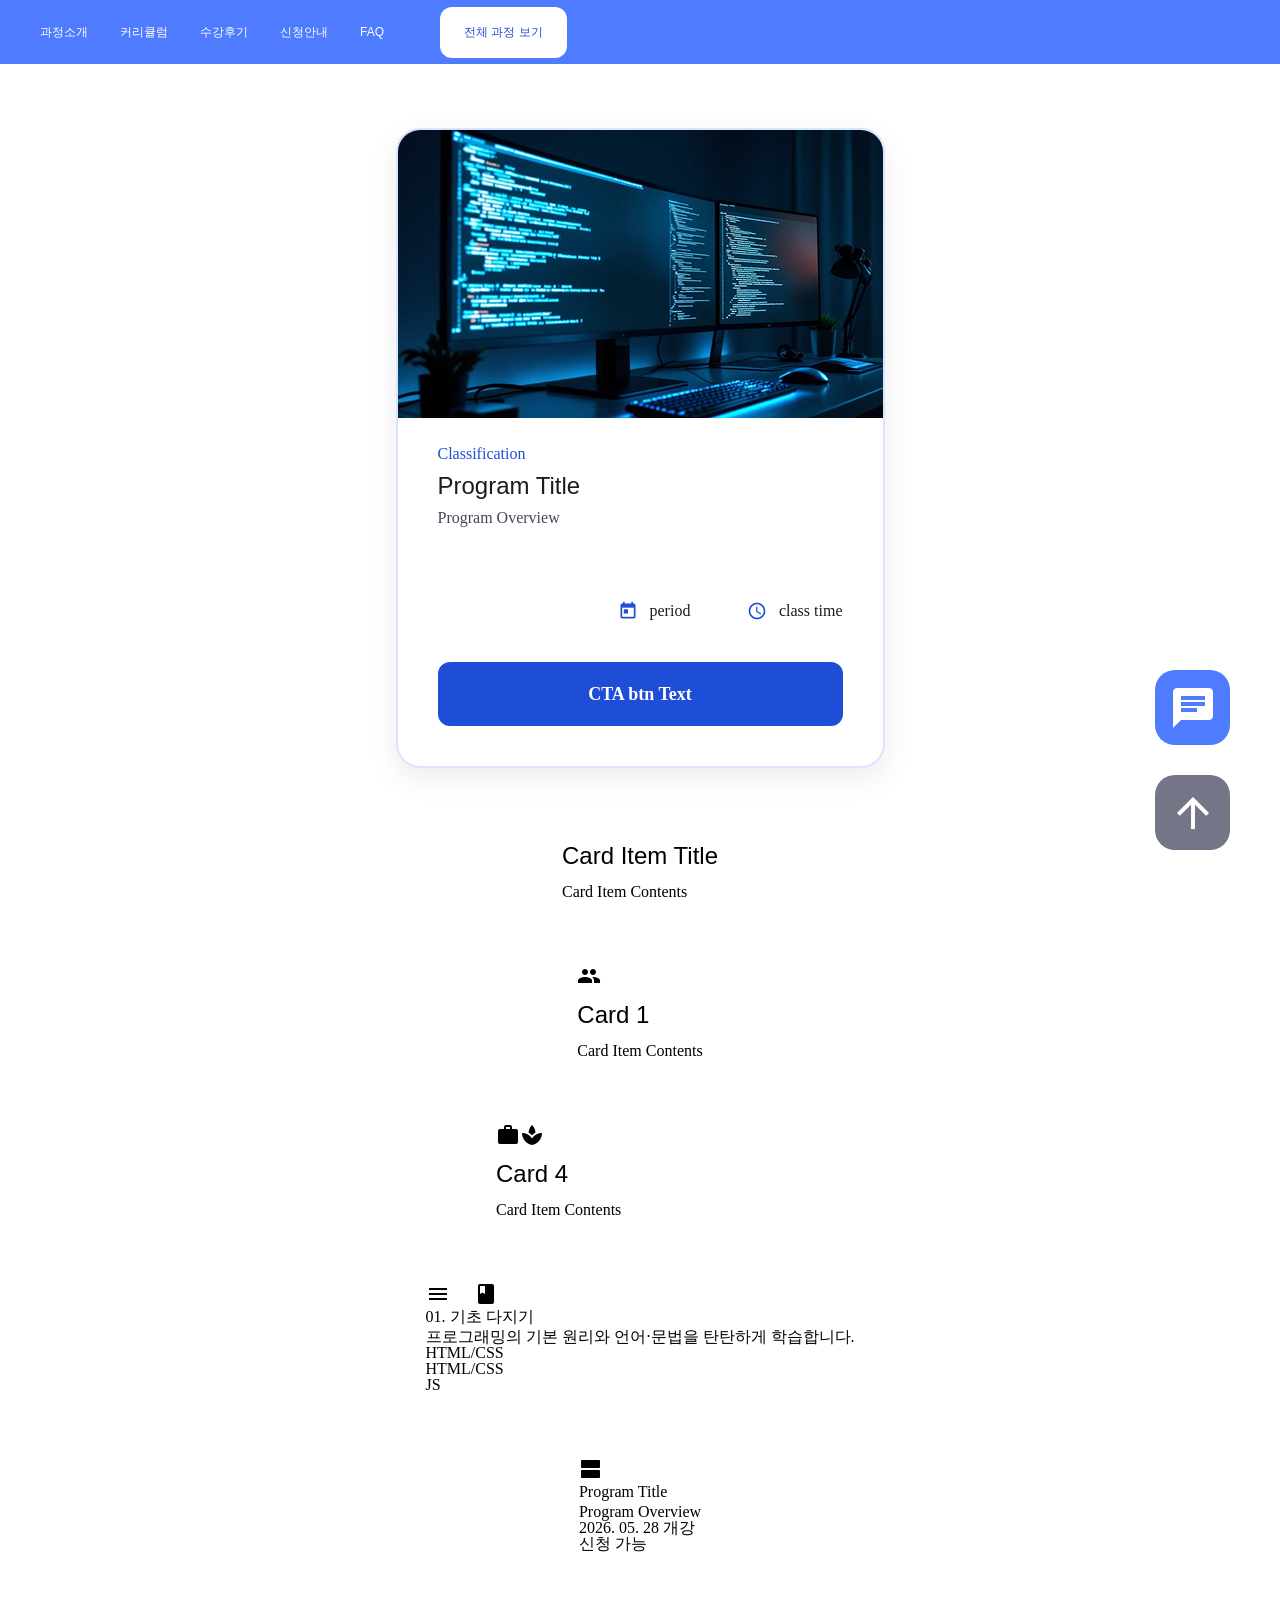
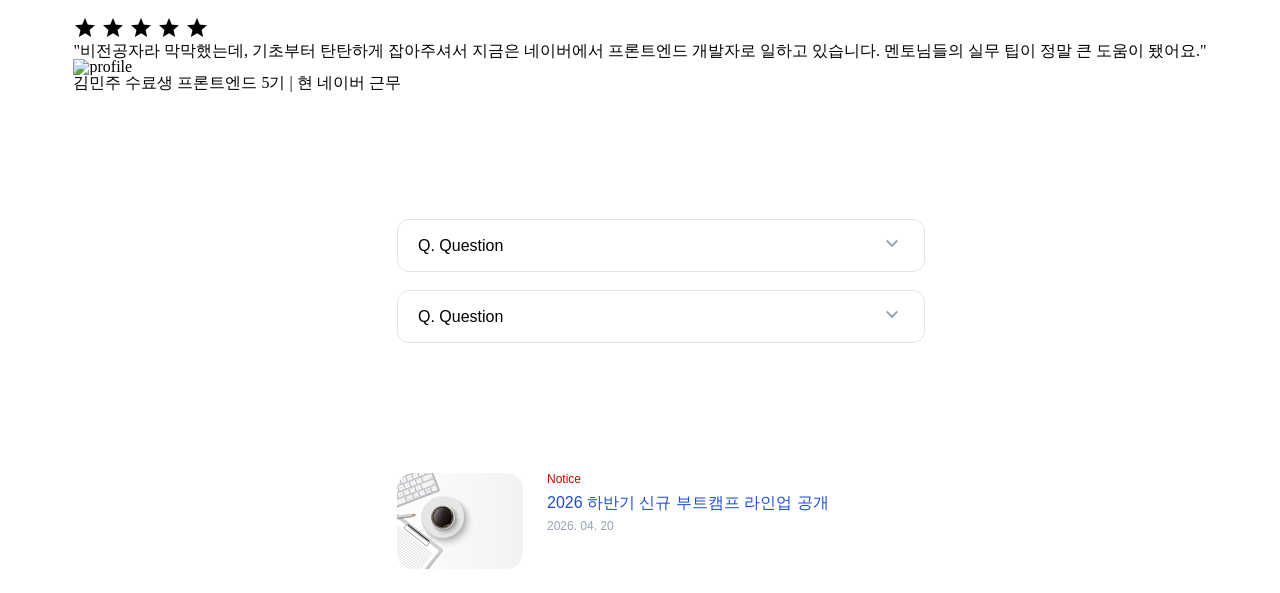
==== common.html @ 5d3ffe74 "enhance: card component" ====
<!doctype html>
<html lang="en">
  <head>
    <meta charset="UTF-8" />
    <meta name="viewport" content="width=device-width, initial-scale=1.0" />
    <link href="https://fonts.googleapis.com/icon?family=Material+Icons" rel="stylesheet" />
    <link rel="stylesheet" href="css/normalize.css" />
    <link rel="stylesheet" href="css/reset.css" />
    <link rel="stylesheet" href="css/variables.css" />
    <link rel="stylesheet" href="css/components.css" />
    <link rel="stylesheet" href="css/common.css" />
    <link rel="stylesheet" href="css/index.css" />
    <title>Document</title>
    <style>
      body {
        display: flex;
        flex-direction: column;
        gap: 64px;
      }
    </style>
  </head>
  <body>
    <!-- 네비게이션 - 최예빈 작업 -->
    <header>
      <div class="container">
        <nav>
          <ul>
            <li class="nav-item">
              <a href="#">과정소개</a>
            </li>
            <li class="nav-item">
              <a href="#">커리큘럼</a>
            </li>
            <li class="nav-item">
              <a href="#">수강후기</a>
            </li>
            <li class="nav-item">
              <a href="#">신청안내</a>
            </li>
            <li class="nav-item">
              <a href="#">FAQ</a>
            </li>
          </ul>
          <a href="#" class="cta-btn-sub">전체 과정 보기</a>
        </nav>
      </div>
    </header>

    <article class="image-card-big">
      <div class="image-frame"></div>

      <div class="content">
        <div class="text-group">
          <div class="program-information">
            <span class="badge">Classification</span>

            <h3 class="program-title">Program Title</h3>

            <div class="clip-overtext">
              <p class="text-wrapper">Program Overview</p>
            </div>
          </div>

          <ul class="additional-information">
            <li class="period">
              <i class="material-icons">calendar_today</i>
              <span>period</span>
            </li>

            <li class="class-time">
              <i class="material-icons">schedule</i>
              <span>class time</span>
            </li>
          </ul>
        </div>

        <a href="/program-detail" class="cta-button-main"> CTA btn Text </a>
      </div>
    </article>

    <!-- 기본 카드 - 김해나 작업 -->

    <!-- 1*1 카드 -->
    <div class="iconcard-1-1 text-group">
      <p class="heading-m">Card Item Title</p>
      <p class="description-plus">Card Item Contents</p>
    </div>

    <!-- 2*1 카드 -->
    <div class="iconcard-2-1">
      <div class="icon-box">
        <span class="material-icons">groups </span>
      </div>
      <div class="text-group">
        <p class="heading-m">Card 1</p>
        <p class="description-plus">Card Item Contents</p>
      </div>
    </div>

    <!-- 1*2 파란색 카드 -->
    <div class="iconcard-1-2">
      <div class="icon-box-big">
        <span class="material-icons">workspace_premium </span>
      </div>
      <div class="text-group">
        <p class="heading-m">Card 4</p>
        <p class="description-70">Card Item Contents</p>
      </div>
    </div>

    <!-- 커리큘럼 섹션 - 아이콘 카드 -->
    <div class="icon-vertical-card-tag">
      <div class="icon-box-small">
        <span class="material-icons">menu_book </span>
      </div>
      <div class="text-group">
        <h3>01. 기초 다지기</h3>
        <p class="description">프로그래밍의 기본 원리와 언어⋅문법을 탄탄하게 학습합니다.</p>
      </div>
      <div class="list-group">
        <ul>
          <li>HTML/CSS</li>
          <li>HTML/CSS</li>
          <li>JS</li>
        </ul>
      </div>
    </div>

    <!-- 전체 교육 과정 섹션 - 아이콘 카드 -->
    <div class="icon-vertical-card">
      <div class="icon-box-small">
        <span class="material-icons">view_agenda </span>
      </div>
      <div class="text-group">
        <h3>Program Title</h3>
        <p class="description">Program Overview</p>
      </div>
      <div class="list-status">
        <ul>
          <li>2026. 05. 28 개강</li>
          <li>신청 가능</li>
        </ul>
      </div>
    </div>

    <!-- 수료생 후기 - 아이콘 카드 -->
    <div class="testimonial-card">
      <div class="rating-icons">
        <span class="material-icons">star </span>
        <span class="material-icons">star </span>
        <span class="material-icons">star </span>
        <span class="material-icons">star </span>
        <span class="material-icons">star </span>
      </div>

      <div class="student-content">
        <div class="text-group">
          <p class="testimonial-description">
            "비전공자라 막막했는데, 기초부터 탄탄하게 잡아주셔서 지금은 네이버에서 프론트엔드 개발자로 일하고 있습니다.
            멘토님들의 실무 팁이 정말 큰 도움이 됐어요."
          </p>
        </div>

        <div class="rating-comment">
          <ul>
            <li>
              <img src="https://dummyimage.com/48x48/000/fff.png" alt="profile" />
            </li>
            <li>
              김민주 수료생
              <span>프론트엔드 5기 | 현 네이버 근무</span>
            </li>
          </ul>
        </div>
      </div>
    </div>

    <!-- 카드 - 배정호 작업 -->
    <div class="card-box box horizontal">
      <div class="card-box box vertical"></div>
      <article class="card-item box vertical">
        <div class="icon-box box horizontal"></div>
      </article>
    </div>

    <!-- 아코디언 - 배정호 작업 -->

    <ul class="accordion">
      <!-- 아코디언 리스트 아이템1 -->

      <li class="accordion-item">
        <input type="checkbox" id="faq1" class="accordion-input" />

        <label for="faq1" class="accordion-question">
          <p>Q. Question</p>
          <span class="material-icons">keyboard_arrow_down</span>
        </label>

        <div class="accordion-answer">
          <p>A. Answer</p>
          <p>A. Answer</p>
        </div>
      </li>

      <!-- 아코디언 리스트 아이템2 -->

      <li class="accordion-item">
        <input type="checkbox" id="faq2" class="accordion-input" />

        <label for="faq2" class="accordion-question">
          <p>Q. Question</p>
          <span class="material-icons">keyboard_arrow_down</span>
        </label>

        <div class="accordion-answer">
          <p>A. Answer</p>
          <p>A. Answer</p>
        </div>
      </li>
    </ul>

    <div class="fixed-ui">
      <div class="contact-us-button fixed-button">
        <a href="#" class="fixed-text material-icons">chat</a>
      </div>

      <div class="top-button fixed-button">
        <a href="#" class="fixed-text material-icons">arrow_upward</a>
      </div>
    </div>

    <!-- 뉴스카드 - 최예빈 작업 -->
    <ul class="news-list-container">
      <li class="news-list-item">
        <a href="#" class="news-link-group">
          <div class="news-thumb-box">
            <img src="images/news_1.jpg" alt="뉴스 썸네일" />
          </div>

          <div class="text-group">
            <p class="news-label">Notice</p>
            <strong class="news-title">2026 하반기 신규 부트캠프 라인업 공개</strong>
            <span class="news-date">2026. 04. 20</span>
          </div>
        </a>
      </li>
    </ul>
  </body>
</html>
---- css/variables.css ----
:root {
  /* =========================
   COLORS
  ========================= */

  --primary: #1e4ed8;
  --primary-hover: #436de5;
  --primary-active: #94abf0;
  --primary-alpha-10: #0034c51a;

  --secondary: #4f7cff;
  --secondary-hover: #6b91ff;
  --secondary-active: #8aa8ff;

  --secondary-alpha-30: #4f7cff4d;
  --secondary-alpha-10: #4f7cff1a;

  --near-black: #0f172a;
  --title-black: #1a1c1f;
  --main-black: #434657;

  --dark-gray: #475569;
  --medium-gray: #94a3b8;

  --gray: #e1e3e4;
  --gray-alpha-50: #e1e3e480;

  --light-gray: #f3f3f7;
  --super-light-gray: #f8fafc;

  --sky-blue: #f1f5f9;

  --white: #ffffff;
  --white-hover: #dbdbdb;
  --white-active: #9e9e9e;

  --white-alpha-70: #ffffffb3;
  --white-alpha-60: #ffffff99;
  --white-alpha-20: #ffffff33;
  --white-alpha-10: #ffffff1a;

  --bright-blue: #0046ff;

  --current-page: #2563eb;

  --crimson: #cc0000;

  --button-container: #747688;
  --button-container-hover: #9495a3;
  --button-container-active: #c5c6ce;

  --main-button: #e8e8ec;
  --main-button-alpha-50: #e8e8ec80;
  --main-button-hover: #d2d2da;
  --main-button-active: #bcbcc8;

  /* =========================
   GRADIENT
  ========================= */

  --glass-effect: linear-gradient(
    45deg,
    #1e4ed8b3 0%,
    #1e4ed866 25%,
    #1e4ed840 50%,
    #1e4ed81a 75%,
    #1e4ed80d 95%
  );

  /* =========================
   SHADOW
  ========================= */

  --shadow-elevated: 0 20px 25px -5px #0000001a, 0 8px 10px -6px #0000001a;
  --shadow-default: 5px 10px 30px -10px #00000040;
  --button-shadow: inset 0 0 12px 0 #00000099;

  /* =========================
   FONT FAMILY
  ========================= */

  --font-gmarket: "Gmarket Sans", sans-serif;
  --font-pretendard: "Pretendard", sans-serif;

  /* =========================
   FONT SIZE
  ========================= */
  --font-size-10: 10px;
  --font-size-12: 12px;
  --font-size-14: 14px;
  --font-size-16: 16px;
  --font-size-18: 18px;
  --font-size-20: 20px;
  --font-size-24: 24px;
  --font-size-36: 36px;
  --font-size-48: 48px;

  /* =========================
   LINE HEIGHT
  ========================= */

  --line-height-full: 100%;
  --line-height-27: 27px;
  --line-height-32: 32px;
  --line-height-48: 48px;
  --line-height-64: 64px;

  --line-height-auto: normal;

  /* =========================
   LETTER SPACING
  ========================= */

  --letter-spacing-0: 0;
  --letter-spacing-2: 2px;

  /* =========================
   FONT WEIGHT
  ========================= */

  --weight-regular: 400;
  --weight-medium: 500;
  --weight-bold: 700;

  /* =========================
   RADIUS (추천 추가)
  ========================= */

  --radius-s: 8px;
  --radius-s-plus: 12px;
  --radius-m: 16px;
  --radius-m-plus: 20px;
  --radius-l: 24px;

  /* =========================
   TYPOGRAPHY
  ========================= */

  --heading-l: 500 36px/64px var(--font-gmarket);
  --heading-l-tight: 500 36px/100% var(--font-gmarket);
  --heading-m: 500 24px/48px var(--font-gmarket);
  --heading-s: 500 18px/32px var(--font-gmarket);
  --heading-x-s: 500 18px/32px var(--font-pretendard);
  --heading-x-x-s: 500 16px/32px var(--font-pretendard);

  --body-l: 500 18px/32px var(--font-pretendard);
  --body-m-plus-400: 400 16px/27px var(--font-pretendard);
  --body-m-plus-500: 500 16px/27px var(--font-pretendard);
  --body-m-400: 400 14px/27px var(--font-pretendard);
  --body-m-500: 500 14px/27px var(--font-pretendard);

  --caption-m: 500 12px/27px var(--font-pretendard);
  --caption-s: 500 10px/27px var(--font-pretendard);

  --display-700: 700 48px/64px var(--font-gmarket);
  --display-500: 500 48px/64px var(--font-gmarket);
  --lead-m: 500 18px/27px var(--font-gmarket);

  --label-l: 500 20px/32px var(--font-pretendard);
  --label-m-700: 700 18px/auto var(--font-pretendard);
  --label-m-500: 500 16px/auto var(--font-pretendard);
}
---- css/components.css ----
/* button compnents-이민호 작성 */

/* Button Base Component  */
.btn {
  display: inline-flex;
  align-items: center;
  justify-content: center;
  border: none;
  text-decoration: none;
  cursor: pointer;
}

/* 크기/모양 */
.btn-md {
  padding: 10px 20px;
  border-radius: var(--radius-s-plus);
  font: var(--label-l);
}

.btn-rounded {
  padding: 8px 24px;
  border-radius: 50px;
  font: var(--body-m-plus-500);
}

.btn-sm {
  width: 75px;
  height: 75px;
  padding: 0;
  border-radius: var(--radius-m-plus);
}
/* 색상 */
.btn-primary {
  background: var(--primary);
  color: var(--white);
}
.btn-white-primary {
  background: var(--white);
  color: var(--primary);
}
.btn-gray {
  background: var(--main-button);
  color: var(--title-black);
}
.btn-dark-gray {
  background: var(--button-container);
  color: var(--white);
}

/* 아이콘 포함 버튼 */
.btn-icon {
  gap: 8px;
}

.btn-icon .material-icons {
  font-size: 20px;
  line-height: 32px;
}

/* fixed 아이콘 */
.btn-fixed .material-icons {
  font-size: 48px;
  line-height: 100%;
}

/* =======================
버튼 종료 */

/* 뉴스카드 컴포넌트 -최예빈 작업 */

/* 뉴스 리스트 컨테이너 (상단 여백 40) */
.news-list-container {
  margin-top: 40px;
  padding: 0 16px; /* 좌우 여백 16 */
  list-style: none;
  display: flex;
  flex-direction: column;
}

/* 리스트 아이템 & 구분선 (W 486 / Medium Gray 30%) */
.news-list-item {
  width: 486px;
  padding: 24px 0; /* 아이템 간격 24 */
  border-bottom: 1px solid rgba(160, 160, 160, 0.3);
}

.news-list-item:last-child {
  border-bottom: none;
}

.news-link-group {
  display: flex;
  /*  이미지와 글씨 상단 맞춤 정렬 */
  align-items: flex-start;
  gap: 24px; /* 이미지와 텍스트 간격 24 */
  text-decoration: none;
}

/*  이미지 규격 (126x96 / R 16) */
.news-thumb-box {
  width: 126px;
  height: 96px;
  border-radius: var(--radius-m);
  overflow: hidden;
  flex-shrink: 0;
}

.news-thumb-box img {
  width: 100%;
  height: 100%;
  object-fit: cover;
}

/* 텍스트 영역 (상단 정렬을 위해 padding-top 제거) */
.text-group {
  display: flex;
  flex-direction: column;
  gap: 4px;
}

/*  라벨 (Inter Medium 12 / Crimson) */
.news-label {
  font-family: var(--font-pretendard); /* Inter에서 변경 */
  font-size: var(--font-size-12);
  font-weight: var(--weight-medium);
  line-height: var(--line--height--full);
  color: var(--crimson);
}

/*  제목 (Pretendard Medium 16 / LH 27 / Primary) */
.news-title {
  font: var(--body-m-plus-500);
  color: var(--primary); /* Brand/Primary */
}
.news-title:hover {
  text-decoration: underline;
}

/*  날짜 (Inter Medium 12 / Medium Gray) */
.news-date {
  font-family: var(--font-pretendard); /* Inter에서 변경 */
  font-size: var(--font-size-12);
  font-weight: var(--weight-medium);
  line-height: var(--line--height--full);
  color: var(--medium-gray); /* Neutral/Medium Gray */
}

/* 뉴스카드 컴포넌트 -최예빈 작업 끝*/

/* 네비 컴포넌트 -최예빈 작업 */

/* 네비게이션 그룹 (ul + 버튼) */
header nav {
  display: flex;
  align-items: center;
  gap: 40px; /* 메뉴와 우측 버튼 사이 간격 */
}

/* 메뉴 리스트 (ul) */
header nav ul {
  display: flex;
  gap: 24px; /* 메뉴 아이템 간의 간격 */
}

/*  네비폰트 흰색 -> 가상배경설정 */
.container {
  background-color: var(--secondary);
  width: 1920px;
  height: 96px;
}

.nav-item a {
  display: flex;
  align-items: center;
  justify-content: center;
  text-align: center;
  font-family: var(--label-m-500);
  font-size: 16px;
  font-weight: 500;
  color: var(--white-alpha-70);
  padding: 8px 0;
  margin: 0;
  transition: all 0.2s ease;
}

/* .nav-item 상태: hover */
.nav-item:hover a {
  font-family: var(--label-m-700);
  color: var(--white);
  padding-bottom: 3px;
  box-shadow: 0 3px 0 0 var(--white); /* 밑줄효과 border-bottom은 inside처럼 나타남 */
}

/* 네비 컴포넌트 종료 */

/* 기본 카드 컴포넌트 - 김해나 작업 */
/* 카드 컴포넌트 - 배정호 수정 */

/* =======================
   카드 컴포넌트 베이스
======================= */

.card {
  display: flex;

  box-sizing: border-box;

  padding: 32px;

  border: 2px solid var(--secondary-alpha-30);
  border-radius: 24px;

  background: var(--white);

  gap: var(--line-height-27);
}

/* =======================
   카드 크기 배치 (부모에게 flex 필요)
======================= */

.card-grow-1 {
  flex: 1;
  min-width: 192px;
}

.card-grow-2 {
  flex: 2;
  min-width: 384px;
}

.card-grow-3 {
  flex: 3;
  min-width: 576px;
}

.card-grow-4 {
  flex: 4;
  min-width: 768;
}

/* =======================
   카드 높이
======================= */

.card-extra-short {
  height: 192px;
}

.card-short {
  height: 288px;
}

.card-medium {
  height: 320px;
}

.card-tall {
  height: 600px;
}

.card-extra-tall {
  height: 640px;
}

.card-auto {
  height: auto;
}

/* =======================
   카드 폰트 아이콘 크기
======================= */

.card-icon-small {
  font-size: 24px;
}

.card-icon {
  font-size: 40px;
}

.card-icon-big {
  font-size: 125px;
}

/* 이미지 카드 - 오예은 작업 */

.image-card-big {
  display: inline-flex;
  flex-direction: column;
  justify-content: space-between;

  height: 640px;

  background: #fff;
  border: 2px solid #dbe4ff;
  border-radius: 24px;

  overflow: hidden;

  box-shadow: 0 10px 30px rgba(0, 0, 0, 0.08);

  box-sizing: border-box;
}

/* 이미지 */
.image-card-big .image-frame {
  width: 100%;
  height: 288px;

  flex-shrink: 0;

  background: url("../images/FE Dev Track Img.png") center/cover no-repeat;
}

/* 컨텐츠 */
.image-card-big .content {
  display: flex;
  flex-direction: column;
  justify-content: space-between;

  height: 344px;

  padding: 24px 40px 40px;

  box-sizing: border-box;
}

/* 텍스트 그룹 */
.image-card-big .text-group {
  display: flex;
  flex-direction: column;

  gap: 24px;
}

/* 프로그램 정보 */
.image-card-big .program-information {
  display: flex;
  flex-direction: column;

  width: 405px;
}

/* 분류 */
.image-card-big .badge {
  font: var(--body-m);

  color: var(--primary);
}

/* 제목 */
.image-card-big .program-title {
  font: var(--heading-m);

  color: var(--title-black);
}

/* 설명 */
.image-card-big .clip-overtext {
  display: block;

  width: 405px;
  height: 63px;

  flex-shrink: 0;
}

.image-card-big .clip-overtext .text-wrapper {
  margin: 0;

  font: var(--body-m);

  color: var(--main-black);
}

/* 추가 정보 */
.image-card-big .additional-information {
  display: flex;
  justify-content: space-between;
  align-items: center;

  width: 405px;

  padding: 0;
  margin: 0;

  list-style: none;
}

/* 기간 / 시간 */
.image-card-big .period,
.image-card-big .class-time {
  display: flex;
  align-items: center;
  height: 27px;

  gap: 12px;

  font-size: 16px;
  color: var(--title-black);
}

/* 아이콘 */
.image-card-big .material-icons {
  font-size: 20px;
  color: var(--primary);
}

/* 버튼 */
.image-card-big .cta-button-main {
  display: flex;
  justify-content: center;
  align-items: center;

  width: 405px;
  height: 64px;

  border: none;
  border-radius: 12px;

  background: var(--primary);
  color: var(--white);

  font-size: 18px;
  font-weight: 600;

  cursor: pointer;
}

/* cta버튼  */

.cta-btn-sub {
  padding: 10px 20px;
  border-radius: var(--radius-s-plus);

  background-color: var(--white);
  color: var(--primary);

  text-decoration: none;
  font-size: 16px;
  font-weight: 600;
  display: inline-flex;
  align-items: center;
  justify-content: center;
  transition: filter 0.2s ease;
}

.cta-btn-sub:hover {
  background-color: var(--white-hover);
}

/* Accordion (Checkbox) - 배정호 작업 */

.accordion {
  width: 486px;
  height: auto;
  display: flex;
  flex-direction: column;
  gap: 16px;
}

.accordion-input {
  position: absolute;
  opacity: 0;
  pointer-events: none;
}

.accordion-question {
  width: 100%;
  height: auto;
  padding: 12px 20px;
  cursor: pointer;
  border: 1px solid var(--gray);
  border-radius: var(--radius-s-plus);
  display: flex;
  justify-content: space-between;
}

.accordion-question p {
  font: var(--body-m-plus-400);
}

.accordion-question span {
  color: var(--medium-gray);
}

.accordion-answer {
  width: 100%;
  height: 0;
  padding: 0 20px;
  overflow: hidden;
  opacity: 0;
  border: 1px solid var(--gray);
  border-radius: var(--radius-s-plus);
  display: flex;
  flex-direction: column;
  gap: 32px;
  transition: 0.3s ease-out;
}

.accordion-answer p {
  font: var(--body-m-400);
}

.accordion-answer li {
  margin-left: 32px;
  list-style: circle;
  font: var(--caption-m);
}

.accordion-input:checked ~ .accordion-answer {
  height: auto;
  padding: 24px 20px;
  opacity: 1;
}

.accordion-input:checked + .accordion-question {
  background: var(--super-light-gray);
}

.accordion-input:checked + .accordion-question span {
  transform: rotate(180deg);
  color: var(--title-black);
}

.accordion-input:checked + .accordion-question p {
  font: var(--body-m-plus-500);
}

/* 고정버튼 - 배정호 작업 */

.fixed-ui {
  position: fixed;
  right: 50px;
  bottom: 50px;
  display: flex;
  flex-direction: column;
  gap: 30px;
}

.fixed-button {
  width: 75px;
  height: 75px;
  display: flex;
  justify-content: center;
  align-items: center;
  border-radius: 20px;
}
---- css/common.css ----
/* PRETENDARD */

@font-face {
  font-family: "Pretendard";
  src: url("../fonts/Pretendard-Light.woff2") format("woff2");
  font-weight: 300;
  font-style: normal;
}

@font-face {
  font-family: "Pretendard";
  src: url("../fonts/Pretendard-Regular.woff2") format("woff2");
  font-weight: 400;
  font-style: normal;
}

@font-face {
  font-family: "Pretendard";
  src: url("../fonts/Pretendard-Medium.woff2") format("woff2");
  font-weight: 500;
  font-style: normal;
}

@font-face {
  font-family: "Pretendard";
  src: url("../fonts/Pretendard-Bold.woff2") format("woff2");
  font-weight: 700;
  font-style: normal;
}

/* GMARKET SANS */

@font-face {
  font-family: "Gmarket Sans";
  src: url("../fonts/GmarketSansMedium.woff2") format("woff");
  font-weight: 500;
  font-style: normal;
}

@font-face {
  font-family: "Gmarket Sans";
  src: url("../fonts/GmarketSansBold.woff2") format("woff");
  font-weight: 700;
  font-style: normal;
}

/* 전체 레이아웃 스타일 */

/* 전체 flex - 배정호 */

body {
  display: flex;
  flex-direction: column;
  align-items: center;
}

/* 섹션 중앙정렬 - 배정호 */

section {
  display: flex;
  flex-direction: column;
  align-items: center;
}

/* 컨테이너 최대 크기 고정 - 배정호 */

.container {
  max-width: 1200px;
}

/* 전체 스타일 */

/* top 이동시 스크롤 부드럽게 - 배정호 */
html {
  scroll-behavior: smooth;
}

/* main 공통 스타일 */

/* 섹션그룹 간 갭/패딩 - 배정호 */

.section-group {
  display: flex;
  flex-direction: column;
  gap: 96px;
  padding: 96px 0;
}

/* 공통 클래스 */

/* 레이아웃 공통 클래스 */

/* flex utility 추가 (vertical, horizontal, jcc, jcsb, acc) - 배정호 */

.vertical {
  display: flex;
  flex-direction: column;
}

.horizontal {
  display: flex;
  flex-direction: row;
}

.justify-center {
  justify-content: center;
}
.justify-between {
  justify-content: space-between;
}
.align-center {
  align-items: center;
}

/* ellipsis : 텍스트가 크기 넘어가면 '...'으로 표시 - 배정호 */

.ellipsis {
  overflow: hidden;
  white-space: nowrap;      /* 줄바꿈 금지 */
  text-overflow: ellipsis;  /* ... 표시 */
}

/* visually-hidden 클래스 추가 - 배정호 */

.visually-hidden {
  position: absolute;

  width: 1px;
  height: 1px;

  margin: -1px;
  padding: 0;

  overflow: hidden;
  clip-path: inset(50%);
  white-space: nowrap;

  border: 0;
}

/* TYPOGRAPHY css화-이민호 작성 */

.heading-l {
  font: var(--heading-l);
}
.heading-l-tight {
  font: var(--heading-l-tight);
}
.heading-m {
  font: var(--heading-m);
}
.heading-s {
  font: var(--heading-s);
}
.heading-x-s {
  font: var(--heading-x-s);
}
.heading-x-x-s {
  font: var(--heading-x-x-s);
}

/* Body */

.body-l {
  font: var(--body-l);
}
.body-m-plus-400 {
  font: var(--body-m-plus-400);
}
.body-m-plus-500 {
  font: var(--body-m-plus-500);
}
.body-m-400 {
  font: var(--body-m-400);
}
.body-m-500 {
  font: var(--body-m-500);
}

/* Caption */

.caption-m {
  font: var(--caption-m);
}
.caption-s {
  font: var(--caption-s);
}

/* Display */

.display-700 {
  font: var(--display-700);
}
.display-500 {
  font: var(--display-500);
}
.lead-m {
  font: var(--lead-m);
}

/* Label */

.label-l {
  font: var(--label-l);
}
.label-m-700 {
  font: var(--label-m-700);
}
.label-m-500 {
  font: var(--label-m-500);
}

/* Color 유틸리티 클래스 - 배정호 */

/* Background */
.bg-primary {
  background-color: var(--primary);
}

.bg-secondary {
  background-color: var(--secondary);
}

.bg-title-black {
  background-color: var(--title-black);
}

.bg-main-black {
  background-color: var(--main-black);
}

.bg-light-gray {
  background-color: var(--light-gray);
}

.bg-super-light-gray {
  background-color: var(--super-light-gray);
}

.bg-main-button {
  background-color: var(--main-button);
}

.bg-white {
  background-color: var(--white);
}

/* Color */
.text-primary {
  color: var(--primary);
}

.text-secondary {
  color: var(--secondary);
}

.text-title-black {
  color: var(--title-black);
}

.text-main-black {
  color: var(--main-black);
}

.text-light-gray {
  color: var(--light-gray);
}

.text-super-light-gray {
  color: var(--super-light-gray);
}

.text-white {
  color: var(--white);
}
---- css/index.css ----
/* header작성 - 이민호 작성 */
header {
  width: 100%;
  background: var(--secondary);
}

header .container {
  max-width: 1200px;
  height: 64px;
  margin: 0 auto;
  display: flex;
  justify-content: space-between;
  align-items: center;
}

/* =========================
  LOGO */

header h1 a {
  display: flex;
  align-items: center;
}

header h1 img {
  display: block;
  width: 124px;
}

/* =========================
  NAV */

header nav {
  display: flex;
  align-items: center;
  gap: 56px;
}

header nav ul {
  display: flex;
  gap: 32px;
  list-style: none;
  margin: 0;
  padding: 0;
}

header .nav-item a {
  font: var(--caption-m);
  color: var(--white);
  text-decoration: none;
  transition: 0.3s;
}

header .nav-item a:hover {
  color: var(--white-alpha-70);
}

/* =========================
  CTA BUTTON */

header .cta-btn-sub {
  padding: 12px 24px;
  border-radius: var(--radius-s-plus);
  background: var(--white);
  font: var(--caption-m);
  color: var(--primary);
  text-decoration: none;
  transition: 0.3s;
}

header .cta-btn-sub:hover {
  background: var(--white-hover);
}

header .cta-btn-sub:active {
  background: var(--white-active);
}

/* 전환 보조 자료 그룹 스타일 - 배정호 */

.conversion-support-group > section {
  display: flex;
  flex-direction: column;
}

.testimonial-section .container {
  display: flex;
  flex-direction: column;
  align-items: center;
  gap: 64px;
}

.testimonial-section .section-header {
  text-align: center;
}
.testimonial-section .section-header h2 {
  font: var(--heading-l);
}
.testimonial-section .section-header p {
  font: var(--heading-s);
}

.testimonial-section .testimonial-list {
  display: flex;
  gap: 24px;
}

.testimonial-section .testimonial-item {
  flex: 1 1 0;
}

/* 고정 버튼 스타일 - 배정호 작업 */

.fixed-text {
  color: var(--white);
}

.contact-us-button {
  background: var(--secondary);
}

.contact-us-button a {
  font-size: 48px;
}

.top-button {
  background: var(--button-container);
}

.top-button a {
  font-size: 48px;
}
/* footer css작성 - 이민호 작성 */
footer {
  width: 100%;
  background: var(--super-light-gray);
  padding: 64px 0 40px;
}

/* 공통 */

footer a {
  text-decoration: none;
}

footer .container {
  max-width: 1200px;
  margin: 0 auto;
}

/* =========================
  FOOTER TOP
========================= */

.footer-top {
  display: flex;
  justify-content: space-between;
  align-items: flex-start;
  gap: 80px;
}

/* =========================
  BRAND
========================= */

.footer-brand {
  display: flex;
  flex-direction: column;
  width: 240px;
  gap: 24px;
}

.footer-brand .logo {
  display: flex;
  align-items: center;
  gap: 8px;
}

.footer-brand .logo .material-icons {
  font-size: 18px;
  color: var(--primary);
}

.footer-brand .logo h2 {
  font: var(--label-m-700);
  color: var(--title-black);
}

.footer-brand p {
  font: var(--caption-m);
  color: var(--main-black);
  line-height: 1.8;
}

.footer-brand .icons {
  display: flex;
  gap: 12px;
}

.footer-brand .icons .material-icons {
  font-size: 18px;
  color: var(--dark-gray);
  cursor: pointer;
  transition: 0.3s;
}

.footer-brand .icons .material-icons:hover {
  color: var(--primary);
}

/* =========================
  NAV */

.footer-nav-program,
.footer-nav-company,
.footer-nav-follow-us {
  display: flex;
  flex-direction: column;
  gap: 20px;
}

.footer-nav-program h3,
.footer-nav-company h3,
.footer-nav-follow-us h3 {
  font: var(--caption-m);
  font-weight: var(--weight-bold);
  text-transform: capitalize;
  color: var(--title-black);
}

.footer-nav-program .vertical,
.footer-nav-company .vertical,
.footer-nav-follow-us .vertical {
  display: flex;
  flex-direction: column;
  gap: 14px;
}

.footer-nav-program a,
.footer-nav-company a,
.footer-nav-follow-us a {
  font: var(--caption-m);
  color: var(--main-black);
  transition: 0.3s;
}

.footer-nav-program a:hover,
.footer-nav-company a:hover,
.footer-nav-follow-us a:hover {
  color: var(--primary);
}

/* follow us 아이콘 */

.footer-nav-follow-us .horizontal {
  display: flex;
  align-items: center;
  gap: 8px;
}

.footer-nav-follow-us .material-icons {
  font-size: 16px;
  color: var(--dark-gray);
}

/* =========================
  LINE */

footer hr {
  width: 100%;
  height: 1px;
  border: none;
  background: var(--gray);
  margin: 56px 0 32px;
}

/* =========================
  FOOTER BOTTOM */

.footer-bottom {
  display: flex;
  justify-content: space-between;
  align-items: center;
}

.footer-bottom p {
  font: var(--caption-s);
  color: var(--medium-gray);
}

.footer-bottom .vertical {
  display: flex;
  gap: 32px;
}

.footer-bottom a {
  font: var(--caption-s);
  color: var(--medium-gray);
  transition: 0.3s;
}

.footer-bottom a:hover {
  color: var(--primary);
}

/* 임시 크기 조정 */
img {
  max-width: 400px;
} /* hero-section 최예빈 작업 */
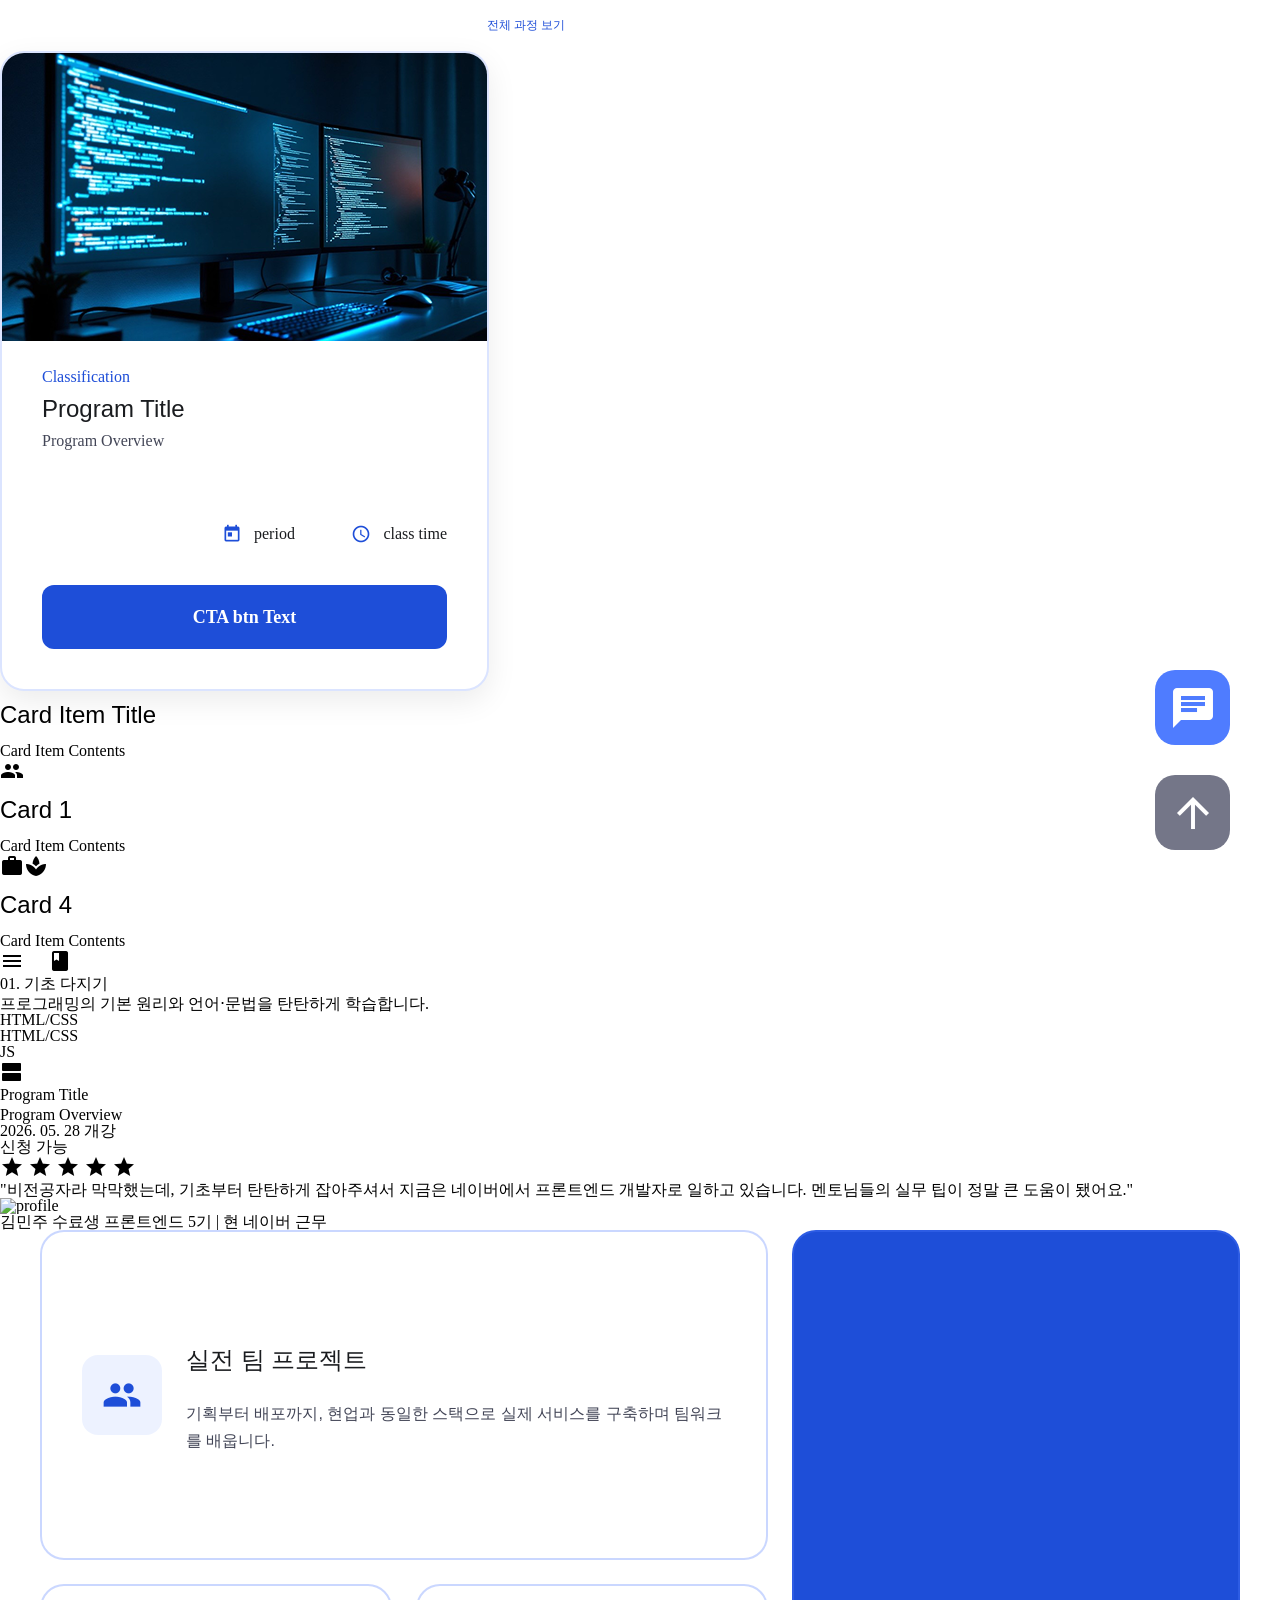
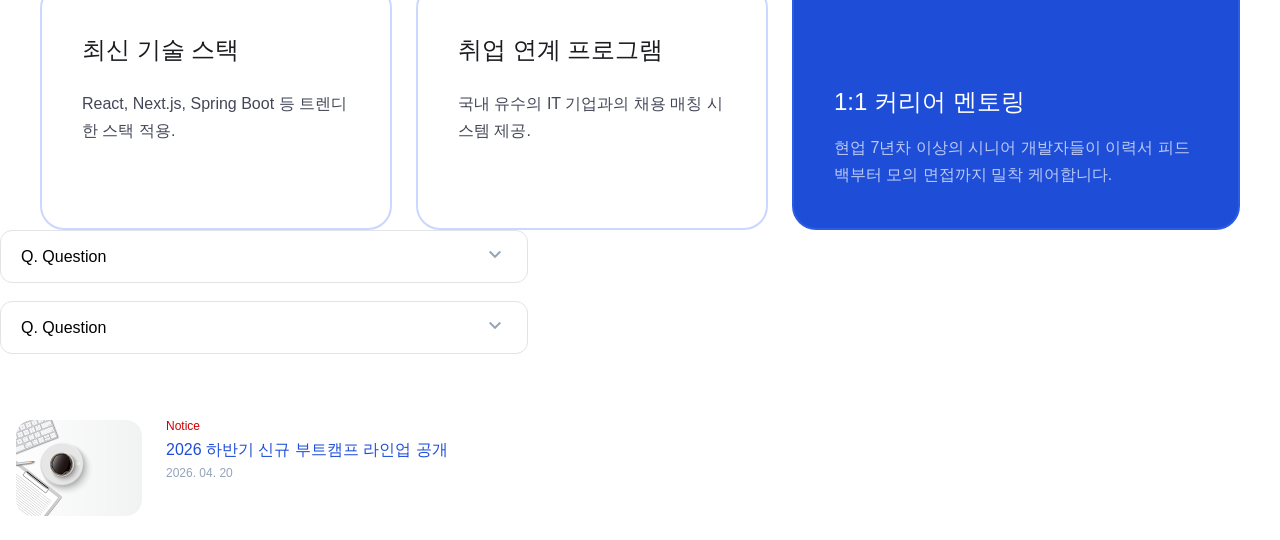
==== commit 21c905a7: "Merge pull request #70 from raspbsb/enhance/components-card feat: 카드 섹션 컴포넌트 생성" ====
--- a/common.html
+++ b/common.html
@@ -20,230 +20,258 @@
     </style>
   </head>
   <body>
-    <!-- 네비게이션 - 최예빈 작업 -->
-    <header>
-      <div class="container">
-        <nav>
+    <main>
+      <!-- 네비게이션 - 최예빈 작업 -->
+      <header>
+        <div class="container">
+          <nav>
+            <ul>
+              <li class="nav-item">
+                <a href="#">과정소개</a>
+              </li>
+              <li class="nav-item">
+                <a href="#">커리큘럼</a>
+              </li>
+              <li class="nav-item">
+                <a href="#">수강후기</a>
+              </li>
+              <li class="nav-item">
+                <a href="#">신청안내</a>
+              </li>
+              <li class="nav-item">
+                <a href="#">FAQ</a>
+              </li>
+            </ul>
+            <a href="#" class="cta-btn-sub">전체 과정 보기</a>
+          </nav>
+        </div>
+      </header>
+
+      <article class="image-card-big">
+        <div class="image-frame"></div>
+
+        <div class="content">
+          <div class="text-group">
+            <div class="program-information">
+              <span class="badge">Classification</span>
+
+              <h3 class="program-title">Program Title</h3>
+
+              <div class="clip-overtext">
+                <p class="text-wrapper">Program Overview</p>
+              </div>
+            </div>
+
+            <ul class="additional-information">
+              <li class="period">
+                <i class="material-icons">calendar_today</i>
+                <span>period</span>
+              </li>
+
+              <li class="class-time">
+                <i class="material-icons">schedule</i>
+                <span>class time</span>
+              </li>
+            </ul>
+          </div>
+
+          <a href="/program-detail" class="cta-button-main"> CTA btn Text </a>
+        </div>
+      </article>
+
+      <!-- 기본 카드 - 김해나 작업 -->
+
+      <!-- 1*1 카드 -->
+      <div class="iconcard-1-1 text-group">
+        <p class="heading-m">Card Item Title</p>
+        <p class="description-plus">Card Item Contents</p>
+      </div>
+
+      <!-- 2*1 카드 -->
+      <div class="iconcard-2-1">
+        <div class="icon-box">
+          <span class="material-icons">groups </span>
+        </div>
+        <div class="text-group">
+          <p class="heading-m">Card 1</p>
+          <p class="description-plus">Card Item Contents</p>
+        </div>
+      </div>
+
+      <!-- 1*2 파란색 카드 -->
+      <div class="iconcard-1-2">
+        <div class="icon-box-big">
+          <span class="material-icons">workspace_premium </span>
+        </div>
+        <div class="text-group">
+          <p class="heading-m">Card 4</p>
+          <p class="description-70">Card Item Contents</p>
+        </div>
+      </div>
+
+      <!-- 커리큘럼 섹션 - 아이콘 카드 -->
+      <div class="icon-vertical-card-tag">
+        <div class="icon-box-small">
+          <span class="material-icons">menu_book </span>
+        </div>
+        <div class="text-group">
+          <h3>01. 기초 다지기</h3>
+          <p class="description">프로그래밍의 기본 원리와 언어⋅문법을 탄탄하게 학습합니다.</p>
+        </div>
+        <div class="list-group">
           <ul>
-            <li class="nav-item">
-              <a href="#">과정소개</a>
-            </li>
-            <li class="nav-item">
-              <a href="#">커리큘럼</a>
-            </li>
-            <li class="nav-item">
-              <a href="#">수강후기</a>
-            </li>
-            <li class="nav-item">
-              <a href="#">신청안내</a>
-            </li>
-            <li class="nav-item">
-              <a href="#">FAQ</a>
-            </li>
+            <li>HTML/CSS</li>
+            <li>HTML/CSS</li>
+            <li>JS</li>
           </ul>
-          <a href="#" class="cta-btn-sub">전체 과정 보기</a>
-        </nav>
-      </div>
-    </header>
-
-    <article class="image-card-big">
-      <div class="image-frame"></div>
-
-      <div class="content">
-        <div class="text-group">
-          <div class="program-information">
-            <span class="badge">Classification</span>
-
-            <h3 class="program-title">Program Title</h3>
-
-            <div class="clip-overtext">
-              <p class="text-wrapper">Program Overview</p>
-            </div>
-          </div>
-
-          <ul class="additional-information">
-            <li class="period">
-              <i class="material-icons">calendar_today</i>
-              <span>period</span>
-            </li>
-
-            <li class="class-time">
-              <i class="material-icons">schedule</i>
-              <span>class time</span>
-            </li>
+        </div>
+      </div>
+
+      <!-- 전체 교육 과정 섹션 - 아이콘 카드 -->
+      <div class="icon-vertical-card">
+        <div class="icon-box-small">
+          <span class="material-icons">view_agenda </span>
+        </div>
+        <div class="text-group">
+          <h3>Program Title</h3>
+          <p class="description">Program Overview</p>
+        </div>
+        <div class="list-status">
+          <ul>
+            <li>2026. 05. 28 개강</li>
+            <li>신청 가능</li>
           </ul>
         </div>
-
-        <a href="/program-detail" class="cta-button-main"> CTA btn Text </a>
-      </div>
-    </article>
-
-    <!-- 기본 카드 - 김해나 작업 -->
-
-    <!-- 1*1 카드 -->
-    <div class="iconcard-1-1 text-group">
-      <p class="heading-m">Card Item Title</p>
-      <p class="description-plus">Card Item Contents</p>
-    </div>
-
-    <!-- 2*1 카드 -->
-    <div class="iconcard-2-1">
-      <div class="icon-box">
-        <span class="material-icons">groups </span>
-      </div>
-      <div class="text-group">
-        <p class="heading-m">Card 1</p>
-        <p class="description-plus">Card Item Contents</p>
-      </div>
-    </div>
-
-    <!-- 1*2 파란색 카드 -->
-    <div class="iconcard-1-2">
-      <div class="icon-box-big">
-        <span class="material-icons">workspace_premium </span>
-      </div>
-      <div class="text-group">
-        <p class="heading-m">Card 4</p>
-        <p class="description-70">Card Item Contents</p>
-      </div>
-    </div>
-
-    <!-- 커리큘럼 섹션 - 아이콘 카드 -->
-    <div class="icon-vertical-card-tag">
-      <div class="icon-box-small">
-        <span class="material-icons">menu_book </span>
-      </div>
-      <div class="text-group">
-        <h3>01. 기초 다지기</h3>
-        <p class="description">프로그래밍의 기본 원리와 언어⋅문법을 탄탄하게 학습합니다.</p>
-      </div>
-      <div class="list-group">
-        <ul>
-          <li>HTML/CSS</li>
-          <li>HTML/CSS</li>
-          <li>JS</li>
-        </ul>
-      </div>
-    </div>
-
-    <!-- 전체 교육 과정 섹션 - 아이콘 카드 -->
-    <div class="icon-vertical-card">
-      <div class="icon-box-small">
-        <span class="material-icons">view_agenda </span>
-      </div>
-      <div class="text-group">
-        <h3>Program Title</h3>
-        <p class="description">Program Overview</p>
-      </div>
-      <div class="list-status">
-        <ul>
-          <li>2026. 05. 28 개강</li>
-          <li>신청 가능</li>
-        </ul>
-      </div>
-    </div>
-
-    <!-- 수료생 후기 - 아이콘 카드 -->
-    <div class="testimonial-card">
-      <div class="rating-icons">
-        <span class="material-icons">star </span>
-        <span class="material-icons">star </span>
-        <span class="material-icons">star </span>
-        <span class="material-icons">star </span>
-        <span class="material-icons">star </span>
-      </div>
-
-      <div class="student-content">
-        <div class="text-group">
-          <p class="testimonial-description">
-            "비전공자라 막막했는데, 기초부터 탄탄하게 잡아주셔서 지금은 네이버에서 프론트엔드 개발자로 일하고 있습니다.
-            멘토님들의 실무 팁이 정말 큰 도움이 됐어요."
-          </p>
-        </div>
-
-        <div class="rating-comment">
-          <ul>
-            <li>
-              <img src="https://dummyimage.com/48x48/000/fff.png" alt="profile" />
-            </li>
-            <li>
-              김민주 수료생
-              <span>프론트엔드 5기 | 현 네이버 근무</span>
-            </li>
-          </ul>
-        </div>
-      </div>
-    </div>
-
-    <!-- 카드 - 배정호 작업 -->
-    <div class="card-box box horizontal">
-      <div class="card-box box vertical"></div>
-      <article class="card-item box vertical">
-        <div class="icon-box box horizontal"></div>
-      </article>
-    </div>
-
-    <!-- 아코디언 - 배정호 작업 -->
-
-    <ul class="accordion">
-      <!-- 아코디언 리스트 아이템1 -->
-
-      <li class="accordion-item">
-        <input type="checkbox" id="faq1" class="accordion-input" />
-
-        <label for="faq1" class="accordion-question">
-          <p>Q. Question</p>
-          <span class="material-icons">keyboard_arrow_down</span>
-        </label>
-
-        <div class="accordion-answer">
-          <p>A. Answer</p>
-          <p>A. Answer</p>
-        </div>
-      </li>
-
-      <!-- 아코디언 리스트 아이템2 -->
-
-      <li class="accordion-item">
-        <input type="checkbox" id="faq2" class="accordion-input" />
-
-        <label for="faq2" class="accordion-question">
-          <p>Q. Question</p>
-          <span class="material-icons">keyboard_arrow_down</span>
-        </label>
-
-        <div class="accordion-answer">
-          <p>A. Answer</p>
-          <p>A. Answer</p>
-        </div>
-      </li>
-    </ul>
-
-    <div class="fixed-ui">
-      <div class="contact-us-button fixed-button">
-        <a href="#" class="fixed-text material-icons">chat</a>
-      </div>
-
-      <div class="top-button fixed-button">
-        <a href="#" class="fixed-text material-icons">arrow_upward</a>
-      </div>
-    </div>
-
-    <!-- 뉴스카드 - 최예빈 작업 -->
-    <ul class="news-list-container">
-      <li class="news-list-item">
-        <a href="#" class="news-link-group">
-          <div class="news-thumb-box">
-            <img src="images/news_1.jpg" alt="뉴스 썸네일" />
-          </div>
-
+      </div>
+
+      <!-- 수료생 후기 - 아이콘 카드 -->
+      <div class="testimonial-card">
+        <div class="rating-icons">
+          <span class="material-icons">star </span>
+          <span class="material-icons">star </span>
+          <span class="material-icons">star </span>
+          <span class="material-icons">star </span>
+          <span class="material-icons">star </span>
+        </div>
+
+        <div class="student-content">
           <div class="text-group">
-            <p class="news-label">Notice</p>
-            <strong class="news-title">2026 하반기 신규 부트캠프 라인업 공개</strong>
-            <span class="news-date">2026. 04. 20</span>
-          </div>
-        </a>
-      </li>
-    </ul>
+            <p class="testimonial-description">
+              "비전공자라 막막했는데, 기초부터 탄탄하게 잡아주셔서 지금은 네이버에서 프론트엔드 개발자로 일하고
+              있습니다. 멘토님들의 실무 팁이 정말 큰 도움이 됐어요."
+            </p>
+          </div>
+
+          <div class="rating-comment">
+            <ul>
+              <li>
+                <img src="https://dummyimage.com/48x48/000/fff.png" alt="profile" />
+              </li>
+              <li>
+                김민주 수료생
+                <span>프론트엔드 5기 | 현 네이버 근무</span>
+              </li>
+            </ul>
+          </div>
+        </div>
+      </div>
+
+      <!-- 카드 섹션 컴포넌트 - 배정호 작업 -->
+      <section class="differentiator-section">
+        <div class="container horizontal gap-m card-tall">
+          <div class="outer-card-box box vertical gap-m card-grow-2">
+            <article class="horizontal-card-item box horizontal card card-grow-1 align-center">
+              <span class="material-icons">group</span>
+              <div class="text-box box vertical gap-s">
+                <h3>실전 팀 프로젝트</h3>
+                <p>기획부터 배포까지, 현업과 동일한 스택으로 실제 서비스를 구축하며 팀워크를 배웁니다.</p>
+              </div>
+            </article>
+            <div class="inner-card-box box horizontal gap-m card-grow-1">
+              <article class="card-item box vertical card card-grow-1 gap-s">
+                <h3>최신 기술 스택</h3>
+                <p>React, Next.js, Spring Boot 등 트렌디한 스택 적용.</p>
+              </article>
+              <article class="card-item box vertical card card-grow-1 gap-s">
+                <h3 class="">취업 연계 프로그램</h3>
+                <p class="">국내 유수의 IT 기업과의 채용 매칭 시스템 제공.</p>
+              </article>
+            </div>
+          </div>
+          <article class="verticlal-card-item box vertical card card-grow-1 justify-between">
+            <div class="icon-box box horizontal justify-end">
+              <span class="material-icons">workspace_premium</span>
+            </div>
+            <div class="text-box box vertical gap-xs">
+              <h3>1:1 커리어 멘토링</h3>
+              <p>현업 7년차 이상의 시니어 개발자들이 이력서 피드백부터 모의 면접까지 밀착 케어합니다.</p>
+            </div>
+          </article>
+        </div>
+      </section>
+
+      <!-- 아코디언 - 배정호 작업 -->
+
+      <ul class="accordion">
+        <!-- 아코디언 리스트 아이템1 -->
+
+        <li class="accordion-item">
+          <input type="checkbox" id="faq1" class="accordion-input" />
+
+          <label for="faq1" class="accordion-question">
+            <p>Q. Question</p>
+            <span class="material-icons">keyboard_arrow_down</span>
+          </label>
+
+          <div class="accordion-answer">
+            <p>A. Answer</p>
+            <p>A. Answer</p>
+          </div>
+        </li>
+
+        <!-- 아코디언 리스트 아이템2 -->
+
+        <li class="accordion-item">
+          <input type="checkbox" id="faq2" class="accordion-input" />
+
+          <label for="faq2" class="accordion-question">
+            <p>Q. Question</p>
+            <span class="material-icons">keyboard_arrow_down</span>
+          </label>
+
+          <div class="accordion-answer">
+            <p>A. Answer</p>
+            <p>A. Answer</p>
+          </div>
+        </li>
+      </ul>
+
+      <div class="fixed-ui">
+        <div class="contact-us-button fixed-button">
+          <a href="#" class="fixed-text material-icons">chat</a>
+        </div>
+
+        <div class="top-button fixed-button">
+          <a href="#" class="fixed-text material-icons">arrow_upward</a>
+        </div>
+      </div>
+
+      <!-- 뉴스카드 - 최예빈 작업 -->
+      <ul class="news-list-container">
+        <li class="news-list-item">
+          <a href="#" class="news-link-group">
+            <div class="news-thumb-box">
+              <img src="images/news_1.jpg" alt="뉴스 썸네일" />
+            </div>
+
+            <div class="text-group">
+              <p class="news-label">Notice</p>
+              <strong class="news-title">2026 하반기 신규 부트캠프 라인업 공개</strong>
+              <span class="news-date">2026. 04. 20</span>
+            </div>
+          </a>
+        </li>
+      </ul>
+    </main>
   </body>
 </html>
--- a/css/components.css
+++ b/css/components.css
@@ -1,6 +1,12 @@
-/* button compnents-이민호 작성 */
-
-/* Button Base Component  */
+/* =======================
+button compnents - 이민호 작성
+버튼 컴포넌트 - 배정호 수정
+======================= */
+
+/* =======================
+Button Base Component 
+======================= */
+
 .btn {
   display: inline-flex;
   align-items: center;
@@ -11,6 +17,7 @@
 }
 
 /* 크기/모양 */
+
 .btn-md {
   padding: 10px 20px;
   border-radius: var(--radius-s-plus);
@@ -29,44 +36,14 @@
   padding: 0;
   border-radius: var(--radius-m-plus);
 }
-/* 색상 */
-.btn-primary {
-  background: var(--primary);
-  color: var(--white);
-}
-.btn-white-primary {
-  background: var(--white);
-  color: var(--primary);
-}
-.btn-gray {
-  background: var(--main-button);
-  color: var(--title-black);
-}
-.btn-dark-gray {
-  background: var(--button-container);
-  color: var(--white);
-}
-
-/* 아이콘 포함 버튼 */
-.btn-icon {
-  gap: 8px;
-}
-
-.btn-icon .material-icons {
-  font-size: 20px;
-  line-height: 32px;
-}
-
-/* fixed 아이콘 */
-.btn-fixed .material-icons {
-  font-size: 48px;
-  line-height: 100%;
-}
-
-/* =======================
-버튼 종료 */
-
-/* 뉴스카드 컴포넌트 -최예빈 작업 */
+
+/* =======================
+버튼 컴포넌트 종료
+======================= */
+
+/* =======================
+뉴스카드 컴포넌트 -최예빈 작업
+======================= */
 
 /* 뉴스 리스트 컨테이너 (상단 여백 40) */
 .news-list-container {
@@ -145,9 +122,13 @@
   color: var(--medium-gray); /* Neutral/Medium Gray */
 }
 
-/* 뉴스카드 컴포넌트 -최예빈 작업 끝*/
-
-/* 네비 컴포넌트 -최예빈 작업 */
+/* =======================
+뉴스카드 컴포넌트 -최예빈 작업 끝
+======================= */
+
+/* =======================
+네비 컴포넌트 -최예빈 작업
+======================= */
 
 /* 네비게이션 그룹 (ul + 버튼) */
 header nav {
@@ -163,11 +144,6 @@
 }
 
 /*  네비폰트 흰색 -> 가상배경설정 */
-.container {
-  background-color: var(--secondary);
-  width: 1920px;
-  height: 96px;
-}
 
 .nav-item a {
   display: flex;
@@ -191,33 +167,36 @@
   box-shadow: 0 3px 0 0 var(--white); /* 밑줄효과 border-bottom은 inside처럼 나타남 */
 }
 
-/* 네비 컴포넌트 종료 */
-
-/* 기본 카드 컴포넌트 - 김해나 작업 */
-/* 카드 컴포넌트 - 배정호 수정 */
-
-/* =======================
-   카드 컴포넌트 베이스
-======================= */
+/* =======================
+네비 컴포넌트 종료
+======================= */
+
+/* =======================
+기본 카드 컴포넌트 - 김해나 작업
+======================= */
+
+/* =======================
+카드 컴포넌트 - 배정호 수정
+======================= */
+
+/* 카드 컴포넌트 베이스 */
 
 .card {
   display: flex;
 
   box-sizing: border-box;
 
-  padding: 32px;
+  padding: 40px;
 
   border: 2px solid var(--secondary-alpha-30);
   border-radius: 24px;
 
   background: var(--white);
 
-  gap: var(--line-height-27);
-}
-
-/* =======================
-   카드 크기 배치 (부모에게 flex 필요)
-======================= */
+  gap: 24px;
+}
+
+/* 카드 크기 배치 (부모에게 flex 필요) */
 
 .card-grow-1 {
   flex: 1;
@@ -239,9 +218,7 @@
   min-width: 768;
 }
 
-/* =======================
-   카드 높이
-======================= */
+/* 카드 높이 */
 
 .card-extra-short {
   height: 192px;
@@ -267,9 +244,7 @@
   height: auto;
 }
 
-/* =======================
-   카드 폰트 아이콘 크기
-======================= */
+/* 카드 폰트 아이콘 크기 */
 
 .card-icon-small {
   font-size: 24px;
@@ -283,7 +258,9 @@
   font-size: 125px;
 }
 
-/* 이미지 카드 - 오예은 작업 */
+/* =======================
+이미지 카드 - 오예은 작업
+======================= */
 
 .image-card-big {
   display: inline-flex;
@@ -450,7 +427,13 @@
   background-color: var(--white-hover);
 }
 
-/* Accordion (Checkbox) - 배정호 작업 */
+/* =======================
+이미지 카드 컴포넌트 종료
+======================= */
+
+/* =======================
+Accordion (Checkbox) - 배정호 작업
+======================= */
 
 .accordion {
   width: 486px;
@@ -483,6 +466,7 @@
 
 .accordion-question span {
   color: var(--medium-gray);
+  user-select: none;
 }
 
 .accordion-answer {
@@ -528,7 +512,13 @@
   font: var(--body-m-plus-500);
 }
 
-/* 고정버튼 - 배정호 작업 */
+/* =======================
+아코디언 컴포넌트 종료
+======================= */
+
+/* =======================
+고정버튼 - 배정호 작업
+======================= */
 
 .fixed-ui {
   position: fixed;
@@ -547,3 +537,7 @@
   align-items: center;
   border-radius: 20px;
 }
+
+/* =======================
+고정버튼 종료
+======================= */
--- a/css/common.css
+++ b/css/common.css
@@ -44,39 +44,31 @@
   font-style: normal;
 }
 
-/* 전체 레이아웃 스타일 */
-
-/* 전체 flex - 배정호 */
-
-body {
+/* =======================
+전체 레이아웃 스타일
+======================= */
+
+/* 섹션 중앙정렬 - 배정호 */
+
+section {
   display: flex;
   flex-direction: column;
   align-items: center;
 }
 
-/* 섹션 중앙정렬 - 배정호 */
-
-section {
-  display: flex;
-  flex-direction: column;
-  align-items: center;
-}
-
 /* 컨테이너 최대 크기 고정 - 배정호 */
 
 .container {
+  width: 100%;
   max-width: 1200px;
-}
-
-/* 전체 스타일 */
+  margin: 0 auto;
+}
 
 /* top 이동시 스크롤 부드럽게 - 배정호 */
 html {
   scroll-behavior: smooth;
 }
 
-/* main 공통 스타일 */
-
 /* 섹션그룹 간 갭/패딩 - 배정호 */
 
 .section-group {
@@ -86,9 +78,9 @@
   padding: 96px 0;
 }
 
-/* 공통 클래스 */
-
-/* 레이아웃 공통 클래스 */
+/* =======================
+공통 유틸리티 클래스
+======================= */
 
 /* flex utility 추가 (vertical, horizontal, jcc, jcsb, acc) - 배정호 */
 
@@ -108,16 +100,21 @@
 .justify-between {
   justify-content: space-between;
 }
+.justify-end{
+  justify-content: end;
+}
 .align-center {
   align-items: center;
 }
 
+
+
 /* ellipsis : 텍스트가 크기 넘어가면 '...'으로 표시 - 배정호 */
 
 .ellipsis {
   overflow: hidden;
-  white-space: nowrap;      /* 줄바꿈 금지 */
-  text-overflow: ellipsis;  /* ... 표시 */
+  white-space: nowrap; /* 줄바꿈 금지 */
+  text-overflow: ellipsis; /* ... 표시 */
 }
 
 /* visually-hidden 클래스 추가 - 배정호 */
@@ -138,6 +135,24 @@
   border: 0;
 }
 
+/* gap 유틸리티 클래스 - 배정호 */
+.gap-xs{
+  gap: 8px;
+}
+.gap-s{
+  gap: 16px;
+}
+.gap-m{
+  gap: 24px;
+}
+.gap-l{
+  gap: 32px;
+}
+.gap-xl{
+  gap: 40px;
+}
+
+
 /* TYPOGRAPHY css화-이민호 작성 */
 
 .heading-l {
--- a/css/index.css
+++ b/css/index.css
@@ -1,61 +1,28 @@
-/* header작성 - 이민호 작성 */
+/* =======================
+header작성 - 이민호 작성
+
 header {
   width: 100%;
   background: var(--secondary);
 }
 
-header .container {
-  max-width: 1200px;
-  height: 64px;
-  margin: 0 auto;
-  display: flex;
-  justify-content: space-between;
-  align-items: center;
-}
-
-/* =========================
-  LOGO */
-
-header h1 a {
-  display: flex;
-  align-items: center;
-}
-
-header h1 img {
-  display: block;
-  width: 124px;
-}
-
-/* =========================
-  NAV */
-
-header nav {
-  display: flex;
-  align-items: center;
-  gap: 56px;
-}
-
-header nav ul {
-  display: flex;
-  gap: 32px;
-  list-style: none;
-  margin: 0;
-  padding: 0;
-}
-
-header .nav-item a {
-  font: var(--caption-m);
-  color: var(--white);
-  text-decoration: none;
-  transition: 0.3s;
-}
-
-header .nav-item a:hover {
-  color: var(--white-alpha-70);
-}
-
-/* =========================
-  CTA BUTTON */
+header .container { height: 64px; margin: 0 auto; justify-content: space-between; align-items: center; }
+
+/* LOGO */
+
+.logo img { display: block; height: 24px; }
+
+/* NAVIGATION */
+nav .list { gap: 24px; }
+
+/* NAV */
+
+nav a:hover { color: var(--white); }
+
+/* CTA BUTTON */
+header .btn { height: 40px; box-shadow: var(--button-shadow); transition: 0.2s ease; }
+
+/* CTA BUTTON */
 
 header .cta-btn-sub {
   padding: 12px 24px;
@@ -67,15 +34,53 @@
   transition: 0.3s;
 }
 
-header .cta-btn-sub:hover {
-  background: var(--white-hover);
-}
-
-header .cta-btn-sub:active {
-  background: var(--white-active);
-}
-
-/* 전환 보조 자료 그룹 스타일 - 배정호 */
+header .btn:active { background: var(--primary-active); }
+
+/* =======================
+차별점 섹션 카드 그룹 스타일 - 배정호
+======================= */
+
+/* 카드섹션 */
+
+.differentiator-section h3 {
+  font: var(--heading-m);
+    color: var(--title-black);
+}
+
+.differentiator-section .verticlal-card-item h3 {
+  color: var(--white);
+}
+
+.differentiator-section p {
+  font: var(--body-m-plus-400);
+  color: var(--main-black);
+}
+
+.differentiator-section .verticlal-card-item p {
+  color: var(--white-alpha-70);
+}
+
+.differentiator-section .icon-box {
+  height: 100%;
+}
+
+.differentiator-section .icon-box .material-icons {
+  user-select: none;
+  font-size: 125px;
+  color: var(--white-alpha-60);
+  opacity: 0.5;
+}
+
+.horizontal-card-item > span {
+  background: var(--secondary-alpha-10);
+  color: var(--primary);
+  font-size: 40px;
+  border-radius: 16px;
+  padding: 20px;
+}
+
+/* =======================
+전환 보조 자료 그룹 스타일 - 배정호
 
 .conversion-support-group > section {
   display: flex;
@@ -108,34 +113,24 @@
   flex: 1 1 0;
 }
 
-/* 고정 버튼 스타일 - 배정호 작업 */
-
-.fixed-text {
-  color: var(--white);
-}
-
-.contact-us-button {
-  background: var(--secondary);
-}
-
-.contact-us-button a {
-  font-size: 48px;
-}
-
-.top-button {
-  background: var(--button-container);
-}
-
-.top-button a {
-  font-size: 48px;
-}
-/* footer css작성 - 이민호 작성 */
+/* =======================
+전환 보조 자료 그룹 종료 
+======================= */
+
+/* =======================
+footer css작성 - 이민호 작성
+======================= */
+
 footer {
   width: 100%;
   background: var(--super-light-gray);
   padding: 64px 0 40px;
 }
 
+.differentiator-section .verticlal-card-item {
+  background: var(--primary);
+}
+
 /* 공통 */
 
 footer a {
@@ -147,9 +142,7 @@
   margin: 0 auto;
 }
 
-/* =========================
-  FOOTER TOP
-========================= */
+/* FOOTER TOP */
 
 .footer-top {
   display: flex;
@@ -158,9 +151,7 @@
   gap: 80px;
 }
 
-/* =========================
-  BRAND
-========================= */
+/* BRAND */
 
 .footer-brand {
   display: flex;
@@ -207,8 +198,7 @@
   color: var(--primary);
 }
 
-/* =========================
-  NAV */
+/* NAV */
 
 .footer-nav-program,
 .footer-nav-company,
@@ -262,8 +252,7 @@
   color: var(--dark-gray);
 }
 
-/* =========================
-  LINE */
+/* LINE */
 
 footer hr {
   width: 100%;
@@ -273,8 +262,7 @@
   margin: 56px 0 32px;
 }
 
-/* =========================
-  FOOTER BOTTOM */
+/* FOOTER BOTTOM */
 
 .footer-bottom {
   display: flex;
@@ -305,4 +293,39 @@
 /* 임시 크기 조정 */
 img {
   max-width: 400px;
-} /* hero-section 최예빈 작업 */
+}
+/* =======================
+푸터 종료
+======================= */
+
+/* =======================
+hero-section 최예빈 작업
+======================= */
+
+/* =======================
+고정 버튼 스타일 - 배정호 작업
+======================= */
+
+.fixed-text {
+  color: var(--white);
+}
+
+.contact-us-button {
+  background: var(--secondary);
+}
+
+.contact-us-button a {
+  font-size: 48px;
+}
+
+.top-button {
+  background: var(--button-container);
+}
+
+.top-button a {
+  font-size: 48px;
+}
+
+/* =======================
+고정 버튼 종료
+======================= */
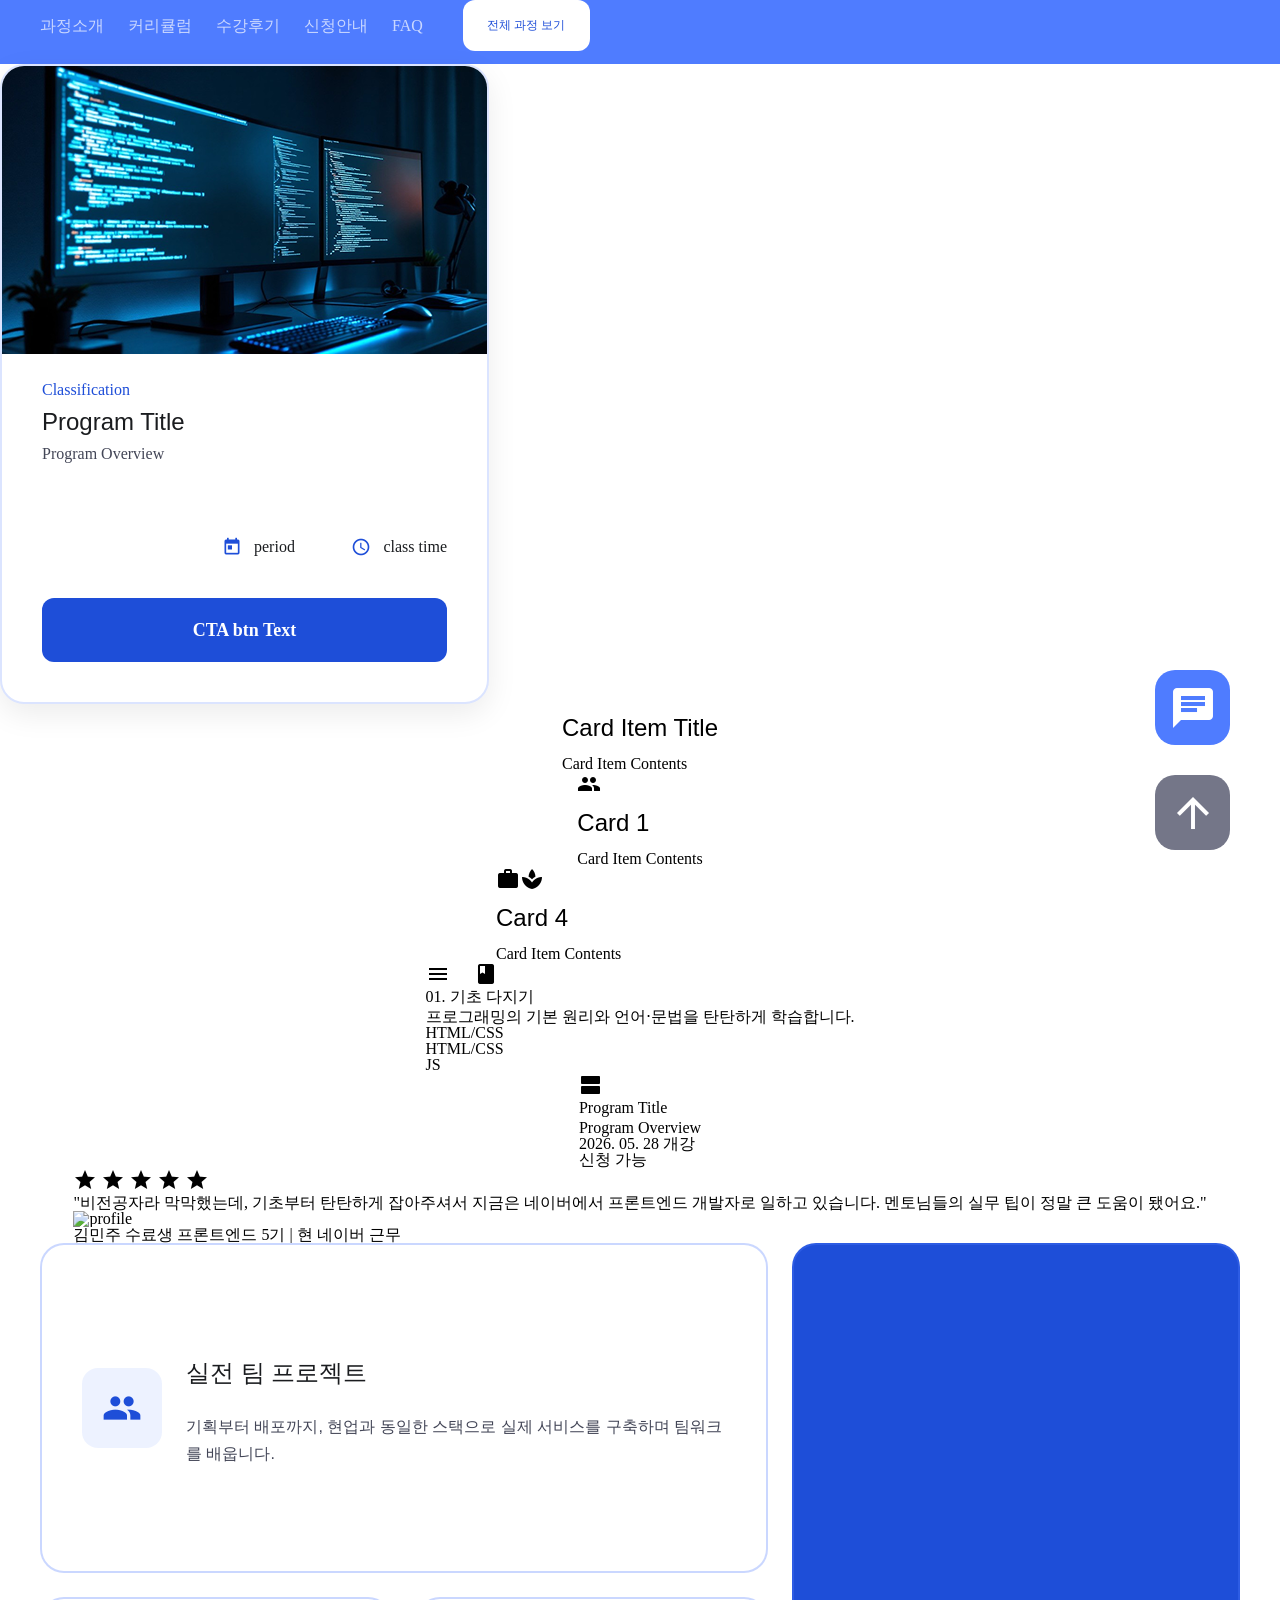
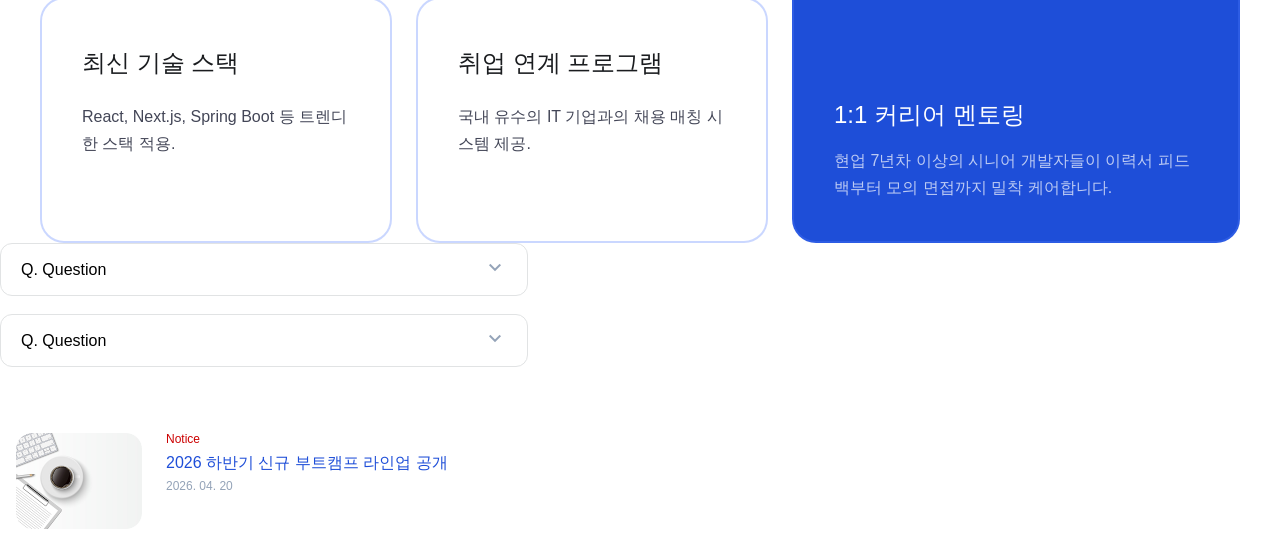
==== commit 25b512d6: "feat: CSS resion 추가" ====
--- a/common.html
+++ b/common.html
@@ -47,6 +47,7 @@
         </div>
       </header>
 
+      <!-- 이미지카드 - 오예은 작업 -->
       <article class="image-card-big">
         <div class="image-frame"></div>
 
@@ -80,101 +81,102 @@
       </article>
 
       <!-- 기본 카드 - 김해나 작업 -->
-
-      <!-- 1*1 카드 -->
-      <div class="iconcard-1-1 text-group">
-        <p class="heading-m">Card Item Title</p>
-        <p class="description-plus">Card Item Contents</p>
-      </div>
-
-      <!-- 2*1 카드 -->
-      <div class="iconcard-2-1">
-        <div class="icon-box">
-          <span class="material-icons">groups </span>
-        </div>
-        <div class="text-group">
-          <p class="heading-m">Card 1</p>
+      <section class="cards">
+        <!-- 1*1 카드 -->
+        <div class="iconcard-1-1 text-group">
+          <p class="heading-m">Card Item Title</p>
           <p class="description-plus">Card Item Contents</p>
         </div>
-      </div>
-
-      <!-- 1*2 파란색 카드 -->
-      <div class="iconcard-1-2">
-        <div class="icon-box-big">
-          <span class="material-icons">workspace_premium </span>
-        </div>
-        <div class="text-group">
-          <p class="heading-m">Card 4</p>
-          <p class="description-70">Card Item Contents</p>
-        </div>
-      </div>
-
-      <!-- 커리큘럼 섹션 - 아이콘 카드 -->
-      <div class="icon-vertical-card-tag">
-        <div class="icon-box-small">
-          <span class="material-icons">menu_book </span>
-        </div>
-        <div class="text-group">
-          <h3>01. 기초 다지기</h3>
-          <p class="description">프로그래밍의 기본 원리와 언어⋅문법을 탄탄하게 학습합니다.</p>
-        </div>
-        <div class="list-group">
-          <ul>
-            <li>HTML/CSS</li>
-            <li>HTML/CSS</li>
-            <li>JS</li>
-          </ul>
-        </div>
-      </div>
-
-      <!-- 전체 교육 과정 섹션 - 아이콘 카드 -->
-      <div class="icon-vertical-card">
-        <div class="icon-box-small">
-          <span class="material-icons">view_agenda </span>
-        </div>
-        <div class="text-group">
-          <h3>Program Title</h3>
-          <p class="description">Program Overview</p>
-        </div>
-        <div class="list-status">
-          <ul>
-            <li>2026. 05. 28 개강</li>
-            <li>신청 가능</li>
-          </ul>
-        </div>
-      </div>
-
-      <!-- 수료생 후기 - 아이콘 카드 -->
-      <div class="testimonial-card">
-        <div class="rating-icons">
-          <span class="material-icons">star </span>
-          <span class="material-icons">star </span>
-          <span class="material-icons">star </span>
-          <span class="material-icons">star </span>
-          <span class="material-icons">star </span>
-        </div>
-
-        <div class="student-content">
-          <div class="text-group">
-            <p class="testimonial-description">
-              "비전공자라 막막했는데, 기초부터 탄탄하게 잡아주셔서 지금은 네이버에서 프론트엔드 개발자로 일하고
-              있습니다. 멘토님들의 실무 팁이 정말 큰 도움이 됐어요."
-            </p>
-          </div>
-
-          <div class="rating-comment">
+
+        <!-- 2*1 카드 -->
+        <div class="iconcard-2-1">
+          <div class="icon-box">
+            <span class="material-icons">groups </span>
+          </div>
+          <div class="text-group">
+            <p class="heading-m">Card 1</p>
+            <p class="description-plus">Card Item Contents</p>
+          </div>
+        </div>
+
+        <!-- 1*2 파란색 카드 -->
+        <div class="iconcard-1-2">
+          <div class="icon-box-big">
+            <span class="material-icons">workspace_premium </span>
+          </div>
+          <div class="text-group">
+            <p class="heading-m">Card 4</p>
+            <p class="description-70">Card Item Contents</p>
+          </div>
+        </div>
+
+        <!-- 커리큘럼 섹션 - 아이콘 카드 -->
+        <div class="icon-vertical-card-tag">
+          <div class="icon-box-small">
+            <span class="material-icons">menu_book </span>
+          </div>
+          <div class="text-group">
+            <h3>01. 기초 다지기</h3>
+            <p class="description">프로그래밍의 기본 원리와 언어⋅문법을 탄탄하게 학습합니다.</p>
+          </div>
+          <div class="list-group">
             <ul>
-              <li>
-                <img src="https://dummyimage.com/48x48/000/fff.png" alt="profile" />
-              </li>
-              <li>
-                김민주 수료생
-                <span>프론트엔드 5기 | 현 네이버 근무</span>
-              </li>
-            </ul>
-          </div>
-        </div>
-      </div>
+              <li>HTML/CSS</li>
+              <li>HTML/CSS</li>
+              <li>JS</li>
+            </ul>
+          </div>
+        </div>
+
+        <!-- 전체 교육 과정 섹션 - 아이콘 카드 -->
+        <div class="icon-vertical-card">
+          <div class="icon-box-small">
+            <span class="material-icons">view_agenda </span>
+          </div>
+          <div class="text-group">
+            <h3>Program Title</h3>
+            <p class="description">Program Overview</p>
+          </div>
+          <div class="list-status">
+            <ul>
+              <li>2026. 05. 28 개강</li>
+              <li>신청 가능</li>
+            </ul>
+          </div>
+        </div>
+
+        <!-- 수료생 후기 - 아이콘 카드 -->
+        <div class="testimonial-card">
+          <div class="rating-icons">
+            <span class="material-icons">star </span>
+            <span class="material-icons">star </span>
+            <span class="material-icons">star </span>
+            <span class="material-icons">star </span>
+            <span class="material-icons">star </span>
+          </div>
+
+          <div class="student-content">
+            <div class="text-group">
+              <p class="testimonial-description">
+                "비전공자라 막막했는데, 기초부터 탄탄하게 잡아주셔서 지금은 네이버에서 프론트엔드 개발자로 일하고
+                있습니다. 멘토님들의 실무 팁이 정말 큰 도움이 됐어요."
+              </p>
+            </div>
+
+            <div class="rating-comment">
+              <ul>
+                <li>
+                  <img src="https://dummyimage.com/48x48/000/fff.png" alt="profile" />
+                </li>
+                <li>
+                  김민주 수료생
+                  <span>프론트엔드 5기 | 현 네이버 근무</span>
+                </li>
+              </ul>
+            </div>
+          </div>
+        </div>
+      </section>
 
       <!-- 카드 섹션 컴포넌트 - 배정호 작업 -->
       <section class="differentiator-section">
@@ -246,6 +248,8 @@
         </li>
       </ul>
 
+      <!-- 고정버튼 - 배정호 작업 -->
+
       <div class="fixed-ui">
         <div class="contact-us-button fixed-button">
           <a href="#" class="fixed-text material-icons">chat</a>
--- a/css/variables.css
+++ b/css/variables.css
@@ -1,4 +1,6 @@
 :root {
+  /* #region Color & Effects */
+
   /* =========================
    COLORS
   ========================= */
@@ -58,14 +60,7 @@
    GRADIENT
   ========================= */
 
-  --glass-effect: linear-gradient(
-    45deg,
-    #1e4ed8b3 0%,
-    #1e4ed866 25%,
-    #1e4ed840 50%,
-    #1e4ed81a 75%,
-    #1e4ed80d 95%
-  );
+  --glass-effect: linear-gradient(45deg, #1e4ed8b3 0%, #1e4ed866 25%, #1e4ed840 50%, #1e4ed81a 75%, #1e4ed80d 95%);
 
   /* =========================
    SHADOW
@@ -74,6 +69,10 @@
   --shadow-elevated: 0 20px 25px -5px #0000001a, 0 8px 10px -6px #0000001a;
   --shadow-default: 5px 10px 30px -10px #00000040;
   --button-shadow: inset 0 0 12px 0 #00000099;
+
+  /* #endregion */
+
+  /* #region Fonts */
 
   /* =========================
    FONT FAMILY
@@ -159,4 +158,6 @@
   --label-l: 500 20px/32px var(--font-pretendard);
   --label-m-700: 700 18px/auto var(--font-pretendard);
   --label-m-500: 500 16px/auto var(--font-pretendard);
+
+  /* #endregion */
 }
--- a/css/components.css
+++ b/css/components.css
@@ -1,3 +1,5 @@
+/* #region button */
+
 /* =======================
 button compnents - 이민호 작성
 버튼 컴포넌트 - 배정호 수정
@@ -40,6 +42,10 @@
 /* =======================
 버튼 컴포넌트 종료
 ======================= */
+
+/* #endregion */
+
+/* #region NewsCard */
 
 /* =======================
 뉴스카드 컴포넌트 -최예빈 작업
@@ -125,6 +131,10 @@
 /* =======================
 뉴스카드 컴포넌트 -최예빈 작업 끝
 ======================= */
+
+/* #endregion */
+
+/* #region Nav */
 
 /* =======================
 네비 컴포넌트 -최예빈 작업
@@ -171,6 +181,10 @@
 네비 컴포넌트 종료
 ======================= */
 
+/* #endregion */
+
+/* #region Card */
+
 /* =======================
 기본 카드 컴포넌트 - 김해나 작업
 ======================= */
@@ -257,6 +271,14 @@
 .card-icon-big {
   font-size: 125px;
 }
+
+/* =======================
+카드 컴포넌트 종료
+======================= */
+
+/* #endregion */
+
+/* #region ImageCard */
 
 /* =======================
 이미지 카드 - 오예은 작업
@@ -430,6 +452,59 @@
 /* =======================
 이미지 카드 컴포넌트 종료
 ======================= */
+
+/* #endregion */
+
+/* #region CardGrid */
+
+/* =======================
+카드 그리드 스타일 - 배정호
+======================= */
+
+.differentiator-section h3 {
+  font: var(--heading-m);
+  color: var(--title-black);
+}
+
+.differentiator-section .verticlal-card-item h3 {
+  color: var(--white);
+}
+
+.differentiator-section p {
+  font: var(--body-m-plus-400);
+  color: var(--main-black);
+}
+
+.differentiator-section .verticlal-card-item p {
+  color: var(--white-alpha-70);
+}
+
+.differentiator-section .icon-box {
+  height: 100%;
+}
+
+.differentiator-section .icon-box .material-icons {
+  user-select: none;
+  font-size: 125px;
+  color: var(--white-alpha-60);
+  opacity: 0.5;
+}
+
+.horizontal-card-item > span {
+  background: var(--secondary-alpha-10);
+  color: var(--primary);
+  font-size: 40px;
+  border-radius: 16px;
+  padding: 20px;
+}
+
+/* =======================
+카드 그리드 종료
+======================= */
+
+/* #endregion */
+
+/* #region Accordion */
 
 /* =======================
 Accordion (Checkbox) - 배정호 작업
@@ -516,6 +591,10 @@
 아코디언 컴포넌트 종료
 ======================= */
 
+/* #endregion */
+
+/* #region FixedButton */
+
 /* =======================
 고정버튼 - 배정호 작업
 ======================= */
@@ -541,3 +620,5 @@
 /* =======================
 고정버튼 종료
 ======================= */
+
+/* #endregion */
--- a/css/common.css
+++ b/css/common.css
@@ -1,3 +1,5 @@
+/* #region FontFace */
+
 /* PRETENDARD */
 
 @font-face {
@@ -43,6 +45,10 @@
   font-weight: 700;
   font-style: normal;
 }
+
+/* #endregion */
+
+/* #region Layout Style */
 
 /* =======================
 전체 레이아웃 스타일
@@ -78,6 +84,10 @@
   padding: 96px 0;
 }
 
+/* #endregion */
+
+/* #region Utility */
+
 /* =======================
 공통 유틸리티 클래스
 ======================= */
@@ -100,14 +110,12 @@
 .justify-between {
   justify-content: space-between;
 }
-.justify-end{
+.justify-end {
   justify-content: end;
 }
 .align-center {
   align-items: center;
 }
-
-
 
 /* ellipsis : 텍스트가 크기 넘어가면 '...'으로 표시 - 배정호 */
 
@@ -136,22 +144,25 @@
 }
 
 /* gap 유틸리티 클래스 - 배정호 */
-.gap-xs{
+.gap-xs {
   gap: 8px;
 }
-.gap-s{
+.gap-s {
   gap: 16px;
 }
-.gap-m{
+.gap-m {
   gap: 24px;
 }
-.gap-l{
+.gap-l {
   gap: 32px;
 }
-.gap-xl{
+.gap-xl {
   gap: 40px;
 }
 
+/* #endregion */
+
+/* #region Typography */
 
 /* TYPOGRAPHY css화-이민호 작성 */
 
@@ -224,6 +235,10 @@
 .label-m-500 {
   font: var(--label-m-500);
 }
+
+/* #endregion */
+
+/* #region Color */
 
 /* Color 유틸리티 클래스 - 배정호 */
 
@@ -288,3 +303,4 @@
 .text-white {
   color: var(--white);
 }
+/* #endregion */
--- a/css/index.css
+++ b/css/index.css
@@ -1,26 +1,45 @@
+/* #region Header */
+
 /* =======================
 header작성 - 이민호 작성
+======================= */
 
 header {
   width: 100%;
   background: var(--secondary);
 }
 
-header .container { height: 64px; margin: 0 auto; justify-content: space-between; align-items: center; }
+header .container {
+  height: 64px;
+  margin: 0 auto;
+  justify-content: space-between;
+  align-items: center;
+}
 
 /* LOGO */
 
-.logo img { display: block; height: 24px; }
+.logo img {
+  display: block;
+  height: 24px;
+}
 
 /* NAVIGATION */
-nav .list { gap: 24px; }
+nav .list {
+  gap: 24px;
+}
 
 /* NAV */
 
-nav a:hover { color: var(--white); }
+nav a:hover {
+  color: var(--white);
+}
 
 /* CTA BUTTON */
-header .btn { height: 40px; box-shadow: var(--button-shadow); transition: 0.2s ease; }
+header .btn {
+  height: 40px;
+  box-shadow: var(--button-shadow);
+  transition: 0.2s ease;
+}
 
 /* CTA BUTTON */
 
@@ -34,53 +53,263 @@
   transition: 0.3s;
 }
 
-header .btn:active { background: var(--primary-active); }
-
-/* =======================
-차별점 섹션 카드 그룹 스타일 - 배정호
-======================= */
-
-/* 카드섹션 */
-
-.differentiator-section h3 {
+header .cta-btn-sub:hover {
+  background: var(--white-hover);
+}
+
+header .cta-btn-sub:active {
+  background: var(--white-active);
+}
+
+/* =======================
+header 종료
+======================= */
+
+/* #endregion */
+
+/* #region Hero */
+
+/* =======================
+hero-section 최예빈 작업
+======================= */
+
+/* 1. 기본 레이아웃 클래스 */
+.horizontal {
+  display: flex;
+  flex-direction: row;
+}
+.vertical {
+  display: flex;
+  flex-direction: column;
+}
+
+/* 2. 히어로 섹션 전체 설정 */
+.hero-section {
+  width: 100%;
+  background-color: var(--white);
+  /* ★ 헤더 밑으로 내리기: 상단 패딩을 160px~180px 정도로 넉넉히 줍니다 */
+  padding: 180px 0 100px 0;
+  overflow: visible;
+}
+
+.hero-container.horizontal {
+  max-width: 1200px;
+  margin: 0 auto;
+  align-items: center;
+  justify-content: space-between;
+  gap: 78px;
+}
+
+/* 4. 왼쪽 텍스트 박스 */
+.hero-content-box.vertical {
+  width: 553px;
+  gap: 32px;
+  position: relative;
+  z-index: 10;
+}
+
+/* 뱃지 스타일 */
+.hero-content-box > span:first-child {
+  display: inline-flex;
+  align-items: center;
+  height: 32px;
+  padding: 0 16px;
+  background-color: var(--primary-alpha-10);
+  color: var(--primary);
+  font: var(--body-m-plus-400);
+  border-radius: 50px;
+  width: fit-content;
+  text-transform: uppercase;
+}
+
+.hero-title {
+  width: 553px;
+  font: var(--display-500);
+  color: var(--title-black);
+  margin: 0;
+}
+
+.hero-subtitle {
   font: var(--heading-m);
-    color: var(--title-black);
-}
-
-.differentiator-section .verticlal-card-item h3 {
+  color: var(--main-black);
+}
+
+.hero-description {
+  font: var(--lead-m);
+  color: var(--main-black);
+}
+
+.point-color {
+  color: var(--primary);
+  font-style: normal;
+}
+
+/* 5. 버튼 그룹 */
+.hero-cta-buttons.horizontal {
+  align-items: center;
+  gap: 12px;
+  margin-top: 0;
+}
+
+.cta-btn-main {
+  background-color: var(--primary);
   color: var(--white);
-}
-
-.differentiator-section p {
-  font: var(--body-m-plus-400);
+  padding: 10px 32px;
+  border-radius: var(--radius-s-plus);
+  font: var(--label-l);
+  text-decoration: none;
+  display: inline-flex;
+  align-items: center;
+  justify-content: center;
+}
+
+.btn-sub {
+  background: var(--main-button);
+  color: var(--title-black);
+  padding: 10px 32px;
+  border-radius: var(--radius-s-plus);
+  font: var(--label-l);
+  text-decoration: none;
+  display: inline-flex;
+  align-items: center;
+  gap: 8px;
+}
+
+/* 아이콘 폰트 스타일 추가 */
+.hero-section .btn-sub span.material-icons {
+  background: transparent;
+  background-color: transparent;
+  padding: 0;
+  border-radius: 0;
+  color: var(--title-black);
+  font-family: "Material Icons";
+  font-size: var(--font-size-24);
+  line-height: var(--line-height-32);
+  display: inline-block;
+}
+
+.image-box {
+  width: 520px;
+  min-width: 520px;
+  height: 450px;
+  position: relative; /* ★ 자식들이 이 안에서 움직이게 기준점 설정 */
+  border-radius: var(--radius-l);
+  box-sizing: border-box;
+  box-shadow: var(--shadow-default);
+  flex-shrink: 0;
+  overflow: visible; /* 통계 카드가 삐져나와야 하므로 유지 */
+}
+
+/* 2. 이미지 (유리보다 아래에 배치) */
+.image-box img {
+  width: 100%;
+  height: 100%;
+  object-fit: cover;
+  border-radius: calc(var(--radius-l) - 1px);
+  display: block;
+
+  /* ★ 유리가 위에 올라올 수 있게 레이어 순서 낮춤 */
+  position: relative;
+  z-index: 1;
+}
+
+/* 3. ★ 유리 속성 튀어나오게 하기 (사진 위로 얹기) */
+.image-box::after {
+  content: "";
+  position: absolute;
+  top: 0;
+  left: 0;
+  right: 0;
+  bottom: 0;
+  width: 100%;
+  height: 100%;
+
+  /* ★ 사진보다 위에 오도록 z-index 설정 */
+  z-index: 2;
+
+  /* 배경 라운드 값과 일치 */
+  border-radius: var(--radius-l);
+
+  /* ★ 피그마 Linear 70% 반영 그라데이션 (Overlay) */
+  background: var(--glass-effect);
+
+  /* 뒤 배경 블러 효과 (사진을 유리판처럼 흐릿하게 만듦) */
+  backdrop-filter: blur(20px);
+  -webkit-backdrop-filter: blur(20px);
+
+  /* 유리 질감을 더해주는 은은한 테두리 */
+  border: 1px solid var(--medium-gray);
+  pointer-events: none;
+}
+
+/* 7. 통계 카드 */
+.hero-stats-card {
+  position: absolute;
+  left: -44px; /* 이미지 밖으로 튀어나오는 위치 */
+  bottom: -20px;
+  background-color: var(--white-alpha-60);
+  backdrop-filter: blur(12px);
+  -webkit-backdrop-filter: blur(12px);
+  border: 1px solid var(--white-alpha-20);
+  box-shadow: var(--shadow-elevated);
+  padding: 24px;
+  border-radius: var(--radius-m);
+  display: flex;
+  align-items: center;
+  gap: 16px;
+  z-index: 20;
+}
+
+.card-icon {
+  width: 64px;
+  height: 64px;
+  background-color: var(--secondary);
+  border-radius: 50px;
+  display: flex;
+  align-items: center;
+  justify-content: center;
+  color: var(--white);
+}
+
+.card-icon .material-icons {
+  font-size: 32px;
+  line-height: var(--line-height-full); /* 카드 내 아이콘은 크게 */
+}
+
+/* 8. 카드 내부 텍스트 정렬 */
+.card-text.vertical {
+  display: flex;
+  flex-direction: column;
+  gap: 0;
+  align-items: flex-start;
+  justify-content: center;
+}
+
+.card-text strong {
+  display: block;
+  font-family: var(--font-gmarket);
+  font-size: var(--font-size-36);
+  line-height: var(--line-height-32);
+  color: var(--near-black);
+  font-weight: bold;
+}
+
+.card-text span {
+  font: var(--heading-x-x-s);
   color: var(--main-black);
 }
 
-.differentiator-section .verticlal-card-item p {
-  color: var(--white-alpha-70);
-}
-
-.differentiator-section .icon-box {
-  height: 100%;
-}
-
-.differentiator-section .icon-box .material-icons {
-  user-select: none;
-  font-size: 125px;
-  color: var(--white-alpha-60);
-  opacity: 0.5;
-}
-
-.horizontal-card-item > span {
-  background: var(--secondary-alpha-10);
-  color: var(--primary);
-  font-size: 40px;
-  border-radius: 16px;
-  padding: 20px;
-}
+header .btn:active {
+  background: var(--primary-active);
+}
+
+/* #endregion */
+
+/* #region Support */
 
 /* =======================
 전환 보조 자료 그룹 스타일 - 배정호
+======================= */
 
 .conversion-support-group > section {
   display: flex;
@@ -116,6 +345,114 @@
 /* =======================
 전환 보조 자료 그룹 종료 
 ======================= */
+
+/* #endregion */
+
+/* #region Final CTA */
+
+/* 최종 CTA css - 최예빈작성 */
+
+.final-cta-section {
+  width: 100%;
+  padding: 96px 0;
+  background: var(--white);
+  display: flex;
+  justify-content: center;
+}
+
+.final-cta-container.vertical {
+  align-items: center;
+  justify-content: center;
+  width: 100%;
+  max-width: 1200px;
+  padding: 59px 60px;
+  box-sizing: border-box;
+  background: var(--bright-blue);
+  border-radius: 40px;
+}
+
+/* 내부 콘텐츠 정렬 */
+.final-cta-content.vertical {
+  align-items: center;
+  gap: 64px;
+}
+
+/* 텍스트 그룹 */
+.text-group.vertical {
+  align-items: center;
+  gap: 32px; /* 타이틀과 설명 사이 간격 */
+}
+
+.text-group h2 {
+  font: var(--heading-m);
+  color: var(--white);
+  text-align: center;
+}
+
+.description-text p {
+  font: var(--lead-m);
+  color: var(--white);
+  opacity: 70%;
+  text-align: center;
+  line-height: 1.6;
+}
+
+/* 버튼 그룹 레이아웃 */
+.final-cta-buttons.horizontal {
+  display: flex;
+  gap: 24px;
+  justify-content: center;
+  align-items: center;
+}
+
+/* 개별 버튼 스타일 */
+.final-cta-buttons a {
+  display: flex;
+  align-items: center;
+  justify-content: center;
+
+  /* 버튼 개별 사이즈 */
+  width: 240px;
+  height: 64px;
+
+  /* 버튼 모서리 곡률 */
+  border-radius: var(--radius-s-plus);
+  font-weight: 600;
+  text-decoration: none;
+
+  /* 색상 변화만 부드럽게 적용 (위로 뜨지 않음) */
+  transition: background 0.1s ease;
+}
+
+/* 메인 버튼 (흰색) */
+.cta-btn-main {
+  background-color: var(--white);
+  color: var(--primary);
+}
+
+/* 서브 버튼 (세컨더리) */
+.btn-sub {
+  background-color: var(--secondary);
+  color: var(--white);
+}
+
+/* 마우스 올렸을 때 (Hover) */
+.final-cta-buttons a:hover {
+  background: var(--button-container-hover);
+}
+
+/* 클릭했을 때 (Active) */
+.final-cta-buttons a:active {
+  background: var(--button-container-active);
+}
+
+/* =======================
+최종 CTA 섹션 종료
+======================= */
+
+/* #endregion */
+
+/* #region Footer */
 
 /* =======================
 footer css작성 - 이민호 작성
@@ -295,12 +632,12 @@
   max-width: 400px;
 }
 /* =======================
-푸터 종료
-======================= */
-
-/* =======================
-hero-section 최예빈 작업
-======================= */
+Footer 종료
+======================= */
+
+/* #endregion */
+
+/* #region FixedButton */
 
 /* =======================
 고정 버튼 스타일 - 배정호 작업
@@ -329,3 +666,5 @@
 /* =======================
 고정 버튼 종료
 ======================= */
+
+/* #endregion */
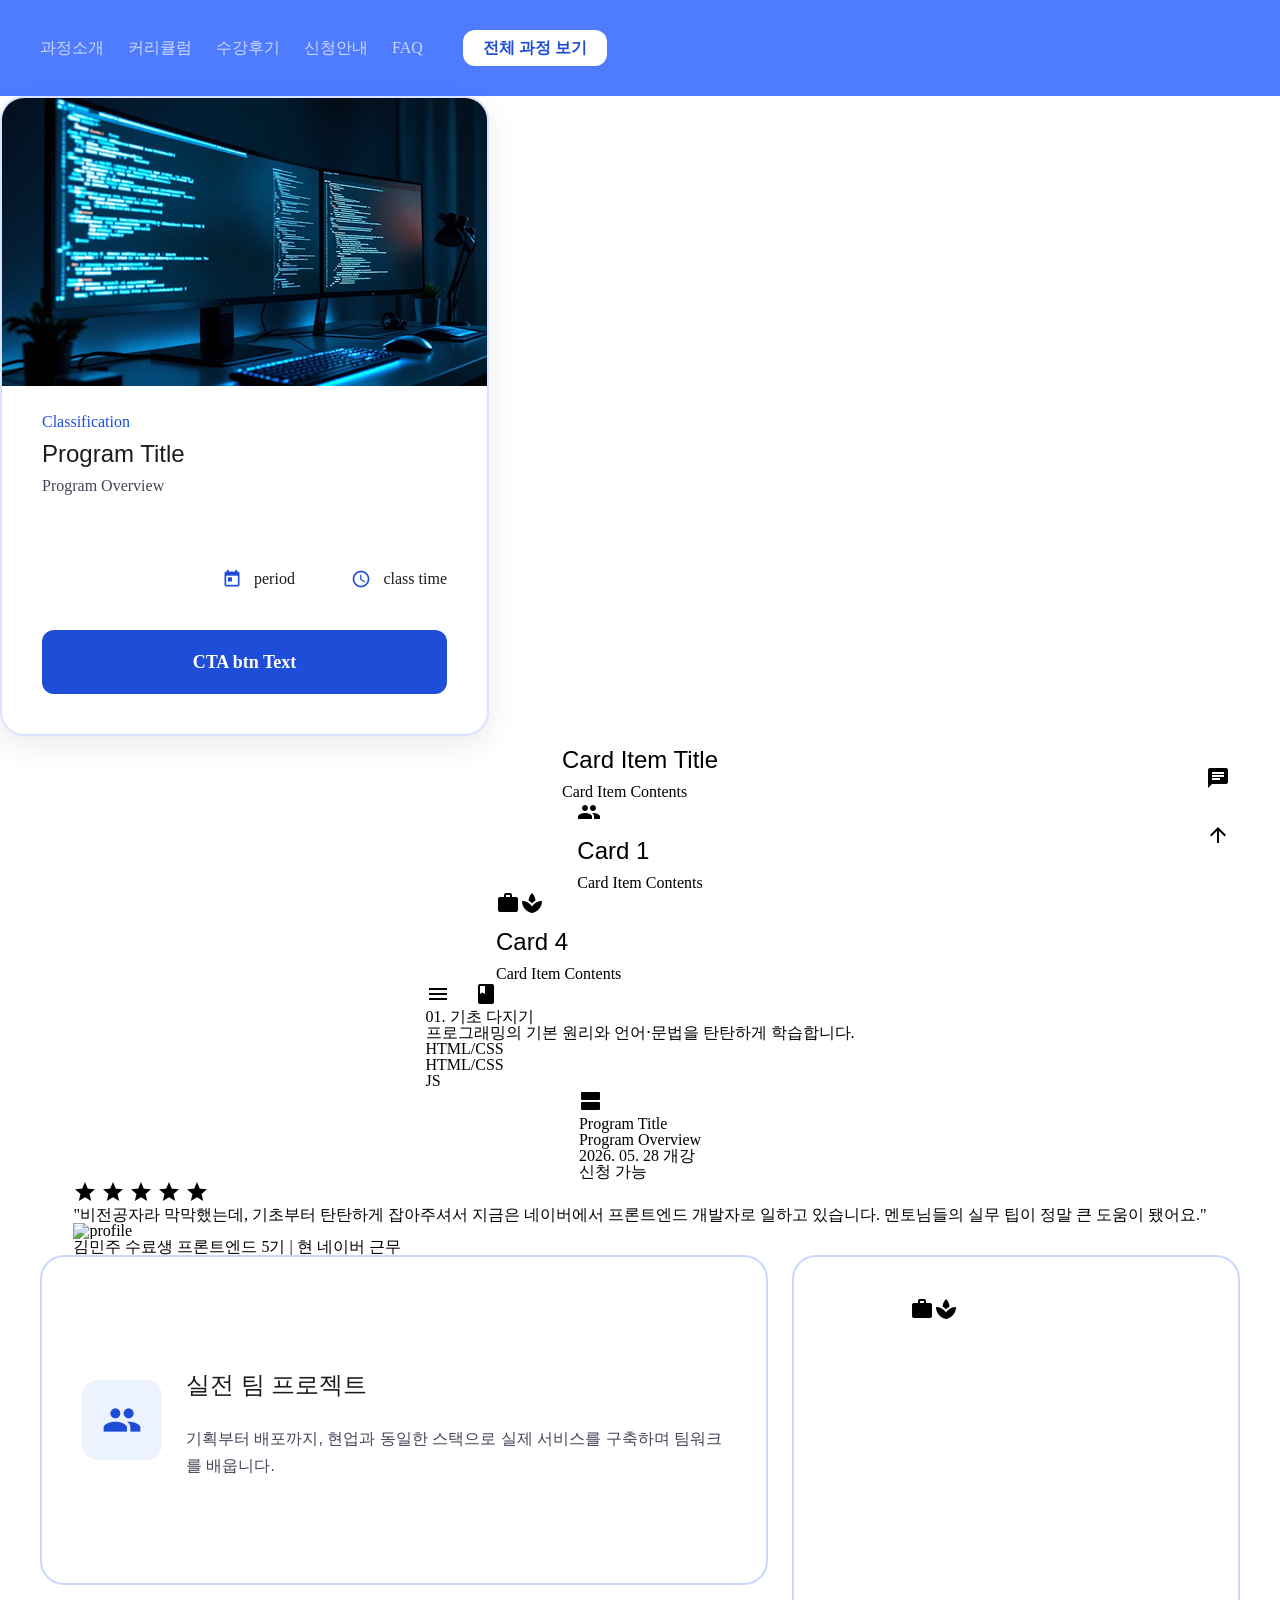
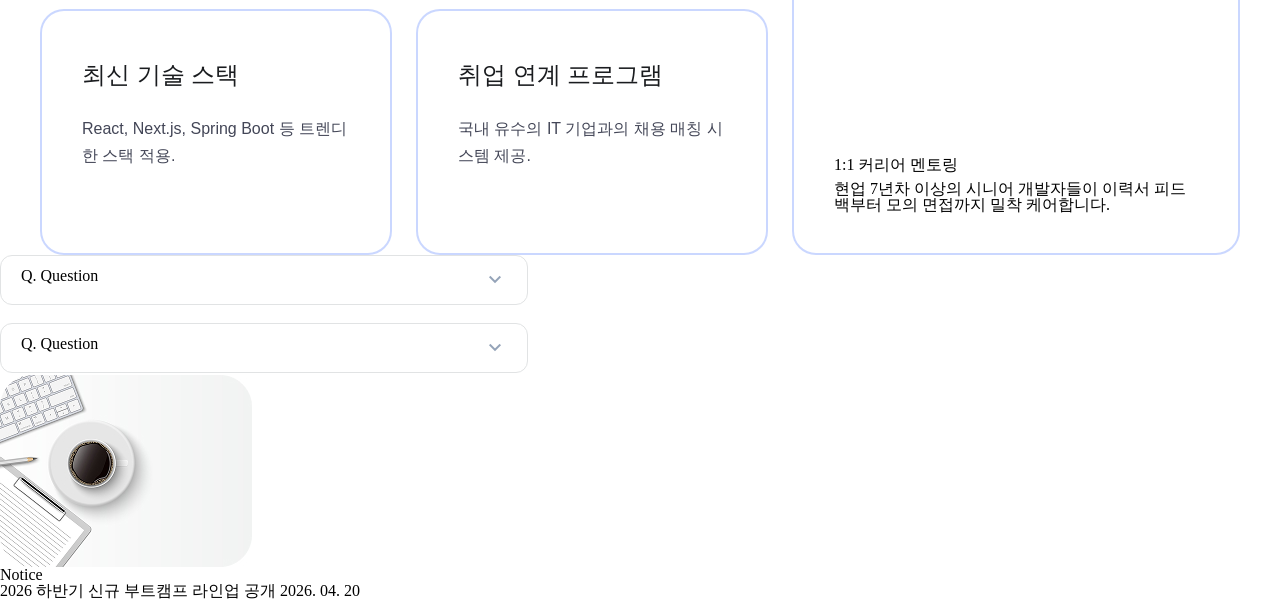
==== commit 50883891: "Merge pull request #103 from raspbsb/Dev Dev" ====
--- a/common.html
+++ b/common.html
@@ -181,26 +181,26 @@
       <!-- 카드 섹션 컴포넌트 - 배정호 작업 -->
       <section class="differentiator-section">
         <div class="container horizontal gap-m card-tall">
-          <div class="outer-card-box box vertical gap-m card-grow-2">
-            <article class="horizontal-card-item box horizontal card card-grow-1 align-center">
+          <div class="card-grid outer-card-box box vertical gap-m grow-2">
+            <article class="horizontal-card-item box horizontal card grow-1 align-center">
               <span class="material-icons">group</span>
               <div class="text-box box vertical gap-s">
                 <h3>실전 팀 프로젝트</h3>
                 <p>기획부터 배포까지, 현업과 동일한 스택으로 실제 서비스를 구축하며 팀워크를 배웁니다.</p>
               </div>
             </article>
-            <div class="inner-card-box box horizontal gap-m card-grow-1">
-              <article class="card-item box vertical card card-grow-1 gap-s">
+            <div class="inner-card-box box horizontal gap-m grow-1">
+              <article class="card-item box vertical card grow-1 gap-s">
                 <h3>최신 기술 스택</h3>
                 <p>React, Next.js, Spring Boot 등 트렌디한 스택 적용.</p>
               </article>
-              <article class="card-item box vertical card card-grow-1 gap-s">
+              <article class="card-item box vertical card grow-1 gap-s">
                 <h3 class="">취업 연계 프로그램</h3>
                 <p class="">국내 유수의 IT 기업과의 채용 매칭 시스템 제공.</p>
               </article>
             </div>
           </div>
-          <article class="verticlal-card-item box vertical card card-grow-1 justify-between">
+          <article class="verticlal-card-item box vertical card grow-1 justify-between">
             <div class="icon-box box horizontal justify-end">
               <span class="material-icons">workspace_premium</span>
             </div>
--- a/css/variables.css
+++ b/css/variables.css
@@ -23,6 +23,7 @@
 
   --dark-gray: #475569;
   --medium-gray: #94a3b8;
+  --medium-gray-alpha-30: #94a3b84d;
 
   --gray: #e1e3e4;
   --gray-alpha-50: #e1e3e480;
@@ -148,6 +149,7 @@
   --body-m-400: 400 14px/27px var(--font-pretendard);
   --body-m-500: 500 14px/27px var(--font-pretendard);
 
+  --caption-m-tight: 500 12px/100% var(--font-pretendard);
   --caption-m: 500 12px/27px var(--font-pretendard);
   --caption-s: 500 10px/27px var(--font-pretendard);
 
--- a/css/components.css
+++ b/css/components.css
@@ -3,10 +3,6 @@
 /* =======================
 button compnents - 이민호 작성
 버튼 컴포넌트 - 배정호 수정
-======================= */
-
-/* =======================
-Button Base Component 
 ======================= */
 
 .btn {
@@ -16,32 +12,46 @@
   border: none;
   text-decoration: none;
   cursor: pointer;
+  transition: 0.3s;
 }
 
 /* 크기/모양 */
 
 .btn-md {
   padding: 10px 20px;
+  box-sizing: border-box;
   border-radius: var(--radius-s-plus);
   font: var(--label-l);
 }
 
 .btn-rounded {
   padding: 8px 24px;
+  box-sizing: border-box;
   border-radius: 50px;
   font: var(--body-m-plus-500);
 }
 
 .btn-sm {
+  padding: 0;
+  box-sizing: border-box;
+  border-radius: var(--radius-m-plus);
+  align-items: center;
   width: 75px;
   height: 75px;
-  padding: 0;
-  border-radius: var(--radius-m-plus);
-}
-
-/* =======================
-버튼 컴포넌트 종료
-======================= */
+}
+
+/* 버튼 호버/액티브 시 밝기 */
+
+.btn:hover {
+  filter: brightness(0.85);
+}
+
+.btn:active {
+  filter: brightness(0.7);
+  box-shadow: var(--button-shadow);
+}
+
+/* 버튼 컴포넌트 종료 */
 
 /* #endregion */
 
@@ -49,87 +59,68 @@
 
 /* =======================
 뉴스카드 컴포넌트 -최예빈 작업
+뉴스카드 - 배정호 수정
 ======================= */
 
 /* 뉴스 리스트 컨테이너 (상단 여백 40) */
-.news-list-container {
-  margin-top: 40px;
-  padding: 0 16px; /* 좌우 여백 16 */
-  list-style: none;
-  display: flex;
-  flex-direction: column;
-}
-
-/* 리스트 아이템 & 구분선 (W 486 / Medium Gray 30%) */
-.news-list-item {
-  width: 486px;
-  padding: 24px 0; /* 아이템 간격 24 */
-  border-bottom: 1px solid rgba(160, 160, 160, 0.3);
-}
-
-.news-list-item:last-child {
+
+.news-item {
+  padding: 24px 0;
+  border-bottom: 1px solid var(--medium-gray-alpha-30);
+}
+
+.news-item:first-of-type {
+  padding-top: 0;
+}
+.news-item:last-of-type {
   border-bottom: none;
 }
 
-.news-link-group {
-  display: flex;
-  /*  이미지와 글씨 상단 맞춤 정렬 */
-  align-items: flex-start;
-  gap: 24px; /* 이미지와 텍스트 간격 24 */
-  text-decoration: none;
-}
-
-/*  이미지 규격 (126x96 / R 16) */
-.news-thumb-box {
-  width: 126px;
-  height: 96px;
+.news-link {
+  gap: 24px;
+}
+
+.news-link img {
+  max-width: 128px;
   border-radius: var(--radius-m);
+  border: 1px solid var(--medium-gray-alpha-30);
+  transition: 0.5s ease;
+}
+
+.news-content {
+  gap: 4px;
+}
+
+.news-content * {
+  max-width: 384px;
   overflow: hidden;
-  flex-shrink: 0;
-}
-
-.news-thumb-box img {
-  width: 100%;
-  height: 100%;
-  object-fit: cover;
-}
-
-/* 텍스트 영역 (상단 정렬을 위해 padding-top 제거) */
-.text-group {
-  display: flex;
-  flex-direction: column;
-  gap: 4px;
-}
-
-/*  라벨 (Inter Medium 12 / Crimson) */
-.news-label {
-  font-family: var(--font-pretendard); /* Inter에서 변경 */
-  font-size: var(--font-size-12);
-  font-weight: var(--weight-medium);
-  line-height: var(--line--height--full);
+  white-space: nowrap; /* 줄바꿈 금지 */
+  text-overflow: ellipsis; /* ... 표시 */
+}
+.news-content p {
+  font: var(--caption-m-tight);
   color: var(--crimson);
 }
-
-/*  제목 (Pretendard Medium 16 / LH 27 / Primary) */
-.news-title {
+.news-content h3 {
   font: var(--body-m-plus-500);
-  color: var(--primary); /* Brand/Primary */
-}
-.news-title:hover {
+  color: var(--primary);
+}
+.news-content time {
+  font: var(--caption-m-tight);
+  color: var(--medium-gray);
+}
+
+/* 호버 */
+
+.news-item a:hover img {
+  filter: brightness(0.8);
+}
+.news-item a:hover h3 {
   text-decoration: underline;
 }
 
-/*  날짜 (Inter Medium 12 / Medium Gray) */
-.news-date {
-  font-family: var(--font-pretendard); /* Inter에서 변경 */
-  font-size: var(--font-size-12);
-  font-weight: var(--weight-medium);
-  line-height: var(--line--height--full);
-  color: var(--medium-gray); /* Neutral/Medium Gray */
-}
-
-/* =======================
-뉴스카드 컴포넌트 -최예빈 작업 끝
+/* =======================
+뉴스카드 종료
 ======================= */
 
 /* #endregion */
@@ -212,22 +203,22 @@
 
 /* 카드 크기 배치 (부모에게 flex 필요) */
 
-.card-grow-1 {
+.grow-1 {
   flex: 1;
   min-width: 192px;
 }
 
-.card-grow-2 {
+.grow-2 {
   flex: 2;
   min-width: 384px;
 }
 
-.card-grow-3 {
+.grow-3 {
   flex: 3;
   min-width: 576px;
 }
 
-.card-grow-4 {
+.grow-4 {
   flex: 4;
   min-width: 768;
 }
@@ -461,29 +452,29 @@
 카드 그리드 스타일 - 배정호
 ======================= */
 
-.differentiator-section h3 {
+.card-grid h3 {
   font: var(--heading-m);
   color: var(--title-black);
 }
 
-.differentiator-section .verticlal-card-item h3 {
+.card-grid .verticlal-card-item h3 {
   color: var(--white);
 }
 
-.differentiator-section p {
+.card-grid p {
   font: var(--body-m-plus-400);
   color: var(--main-black);
 }
 
-.differentiator-section .verticlal-card-item p {
+.card-grid .verticlal-card-item p {
   color: var(--white-alpha-70);
 }
 
-.differentiator-section .icon-box {
+.card-grid .icon-box {
   height: 100%;
 }
 
-.differentiator-section .icon-box .material-icons {
+.card-grid .icon-box .material-icons {
   user-select: none;
   font-size: 125px;
   color: var(--white-alpha-60);
@@ -533,52 +524,61 @@
   border-radius: var(--radius-s-plus);
   display: flex;
   justify-content: space-between;
-}
-
-.accordion-question p {
+  background: var(--white);
+}
+
+.accordion-question .question-text {
   font: var(--body-m-plus-400);
-}
-
-.accordion-question span {
+  min-width: 422px;
+  overflow: hidden;
+  white-space: nowrap; /* 줄바꿈 금지 */
+  text-overflow: ellipsis; /* ... 표시 */
+}
+
+.accordion-question .material-icons {
   color: var(--medium-gray);
   user-select: none;
 }
 
 .accordion-answer {
   width: 100%;
-  height: 0;
+  max-height: 0;
   padding: 0 20px;
   overflow: hidden;
   opacity: 0;
+
   border: 1px solid var(--gray);
   border-radius: var(--radius-s-plus);
   display: flex;
   flex-direction: column;
   gap: 32px;
-  transition: 0.3s ease-out;
+  background: var(--white);
+
+  transition: 0.5s;
 }
 
 .accordion-answer p {
   font: var(--body-m-400);
+  color: var(--main-black);
 }
 
 .accordion-answer li {
   margin-left: 32px;
   list-style: circle;
-  font: var(--caption-m);
+  font: var(--body-m-400);
+}
+
+.accordion-input:checked ~ .accordion-question {
+  background: var(--super-light-gray);
 }
 
 .accordion-input:checked ~ .accordion-answer {
-  height: auto;
+  max-height: 1000px;
   padding: 24px 20px;
   opacity: 1;
 }
 
-.accordion-input:checked + .accordion-question {
-  background: var(--super-light-gray);
-}
-
-.accordion-input:checked + .accordion-question span {
+.accordion-input:checked + .accordion-question .material-icons {
   transform: rotate(180deg);
   color: var(--title-black);
 }
@@ -596,7 +596,7 @@
 /* #region FixedButton */
 
 /* =======================
-고정버튼 - 배정호 작업
+고정 ui - 배정호 작업
 ======================= */
 
 .fixed-ui {
@@ -608,15 +608,6 @@
   gap: 30px;
 }
 
-.fixed-button {
-  width: 75px;
-  height: 75px;
-  display: flex;
-  justify-content: center;
-  align-items: center;
-  border-radius: 20px;
-}
-
 /* =======================
 고정버튼 종료
 ======================= */
--- a/css/common.css
+++ b/css/common.css
@@ -57,6 +57,7 @@
 /* 섹션 중앙정렬 - 배정호 */
 
 section {
+  width: 100%;
   display: flex;
   flex-direction: column;
   align-items: center;
@@ -68,6 +69,11 @@
   width: 100%;
   max-width: 1200px;
   margin: 0 auto;
+}
+
+hr.container {
+  max-width: 960px;
+  color: var(--main-black);
 }
 
 /* top 이동시 스크롤 부드럽게 - 배정호 */
@@ -117,6 +123,10 @@
   align-items: center;
 }
 
+.text-center {
+  text-align: center;
+}
+
 /* ellipsis : 텍스트가 크기 넘어가면 '...'으로 표시 - 배정호 */
 
 .ellipsis {
--- a/css/index.css
+++ b/css/index.css
@@ -1,69 +1,75 @@
 /* #region Header */
 
-/* =======================
-header작성 - 이민호 작성
-======================= */
+/* header작성 - 이민호 작성 */
 
 header {
   width: 100%;
+  height: 96px;
+  display: flex;
+  align-items: center;
   background: var(--secondary);
-}
-
-header .container {
-  height: 64px;
+  overflow: hidden;
+}
+
+header .header-inner {
+  height: 52px;
+  display: flex;
   margin: 0 auto;
   justify-content: space-between;
   align-items: center;
 }
 
-/* LOGO */
-
 .logo img {
   display: block;
+  width: 180px;
   height: 24px;
 }
 
-/* NAVIGATION */
 nav .list {
+  display: flex;
+  align-items: center;
   gap: 24px;
 }
 
-/* NAV */
+nav a {
+  color: var(--white-alpha-70);
+  text-decoration: none;
+  transition: 0.2s ease;
+}
 
 nav a:hover {
   color: var(--white);
 }
 
-/* CTA BUTTON */
+nav a.active {
+  color: var(--white);
+  padding-bottom: 3px;
+  border-bottom: 2px solid var(--white);
+}
+
 header .btn {
-  height: 40px;
-  box-shadow: var(--button-shadow);
+  height: 52px;
   transition: 0.2s ease;
 }
 
-/* CTA BUTTON */
-
-header .cta-btn-sub {
-  padding: 12px 24px;
-  border-radius: var(--radius-s-plus);
-  background: var(--white);
-  font: var(--caption-m);
-  color: var(--primary);
-  text-decoration: none;
-  transition: 0.3s;
-}
-
-header .cta-btn-sub:hover {
-  background: var(--white-hover);
-}
-
-header .cta-btn-sub:active {
-  background: var(--white-active);
-}
-
-/* =======================
-header 종료
-======================= */
+header .btn-sub {
+  padding: 10px 20px;
+  border-radius: 12px;
+  background: var(--main-button);
+  color: var(--title-black);
+}
+
+header .btn-sub:hover {
+  background: var(--main-hover);
+  color: var(--title-black);
+}
+
+header .btn-sub:active {
+  background: var(--main-active);
+  color: var(--title-black);
+}
+
+/* header 종료 */
 
 /* #endregion */
 
@@ -71,19 +77,22 @@
 
 /* =======================
 hero-section 최예빈 작업
+히어로 섹션 - 배정호 수정
 ======================= */
 
 /* 1. 기본 레이아웃 클래스 */
-.horizontal {
+/* common.css에 이미 있어요 */
+/* .horizontal {
   display: flex;
   flex-direction: row;
 }
 .vertical {
   display: flex;
   flex-direction: column;
-}
+} */
 
 /* 2. 히어로 섹션 전체 설정 */
+
 .hero-section {
   width: 100%;
   background-color: var(--white);
@@ -92,7 +101,7 @@
   overflow: visible;
 }
 
-.hero-container.horizontal {
+.hero-section .hero-container.horizontal {
   max-width: 1200px;
   margin: 0 auto;
   align-items: center;
@@ -101,7 +110,7 @@
 }
 
 /* 4. 왼쪽 텍스트 박스 */
-.hero-content-box.vertical {
+.hero-section .hero-content-box.vertical {
   width: 553px;
   gap: 32px;
   position: relative;
@@ -109,7 +118,7 @@
 }
 
 /* 뱃지 스타일 */
-.hero-content-box > span:first-child {
+.hero-section .hero-content-box > span:first-child {
   display: inline-flex;
   align-items: center;
   height: 32px;
@@ -122,36 +131,43 @@
   text-transform: uppercase;
 }
 
-.hero-title {
+.hero-section .hero-title {
   width: 553px;
   font: var(--display-500);
   color: var(--title-black);
   margin: 0;
 }
 
-.hero-subtitle {
+.hero-section .hero-subtitle {
   font: var(--heading-m);
   color: var(--main-black);
 }
 
-.hero-description {
+.hero-section .hero-description {
   font: var(--lead-m);
   color: var(--main-black);
 }
 
-.point-color {
+.hero-section .point-color {
   color: var(--primary);
   font-style: normal;
 }
 
 /* 5. 버튼 그룹 */
-.hero-cta-buttons.horizontal {
+
+.hero-cta-buttons a {
+  padding: 10px 32px;
+}
+
+/* 컴포넌트 + 패딩 조정으로 대체 */
+
+/* .hero-section .hero-cta-buttons.horizontal {
   align-items: center;
   gap: 12px;
   margin-top: 0;
 }
 
-.cta-btn-main {
+.hero-section .cta-btn-main {
   background-color: var(--primary);
   color: var(--white);
   padding: 10px 32px;
@@ -162,8 +178,13 @@
   align-items: center;
   justify-content: center;
 }
-
-.btn-sub {
+.hero-section .cta-btn-main:hover {
+  background-color: var(--primary-hover);
+}
+.hero-section .cta-btn-main:active {
+  background-color: var(--primary-active);
+}
+.hero-section .btn-sub {
   background: var(--main-button);
   color: var(--title-black);
   padding: 10px 32px;
@@ -174,9 +195,15 @@
   align-items: center;
   gap: 8px;
 }
+.hero-section .btn-sub:hover {
+  background: var(--main-button-hover);
+}
+.hero-section .btn-sub:active {
+  background: var(--main-button-active);
+} */
 
 /* 아이콘 폰트 스타일 추가 */
-.hero-section .btn-sub span.material-icons {
+/* .hero-section .btn-sub span.material-icons {
   background: transparent;
   background-color: transparent;
   padding: 0;
@@ -186,9 +213,9 @@
   font-size: var(--font-size-24);
   line-height: var(--line-height-32);
   display: inline-block;
-}
-
-.image-box {
+} */
+
+.hero-section .image-box {
   width: 520px;
   min-width: 520px;
   height: 450px;
@@ -201,7 +228,7 @@
 }
 
 /* 2. 이미지 (유리보다 아래에 배치) */
-.image-box img {
+.hero-section .image-box img {
   width: 100%;
   height: 100%;
   object-fit: cover;
@@ -214,7 +241,7 @@
 }
 
 /* 3. ★ 유리 속성 튀어나오게 하기 (사진 위로 얹기) */
-.image-box::after {
+.hero-section .image-box::after {
   content: "";
   position: absolute;
   top: 0;
@@ -243,7 +270,7 @@
 }
 
 /* 7. 통계 카드 */
-.hero-stats-card {
+.hero-section .hero-stats-card {
   position: absolute;
   left: -44px; /* 이미지 밖으로 튀어나오는 위치 */
   bottom: -20px;
@@ -260,7 +287,7 @@
   z-index: 20;
 }
 
-.card-icon {
+.hero-section .card-icon {
   width: 64px;
   height: 64px;
   background-color: var(--secondary);
@@ -271,13 +298,13 @@
   color: var(--white);
 }
 
-.card-icon .material-icons {
+.hero-section .card-icon .material-icons {
   font-size: 32px;
   line-height: var(--line-height-full); /* 카드 내 아이콘은 크게 */
 }
 
 /* 8. 카드 내부 텍스트 정렬 */
-.card-text.vertical {
+.hero-section .card-text.vertical {
   display: flex;
   flex-direction: column;
   gap: 0;
@@ -285,7 +312,7 @@
   justify-content: center;
 }
 
-.card-text strong {
+.hero-section .card-text strong {
   display: block;
   font-family: var(--font-gmarket);
   font-size: var(--font-size-36);
@@ -294,12 +321,12 @@
   font-weight: bold;
 }
 
-.card-text span {
+.hero-section .card-text span {
   font: var(--heading-x-x-s);
   color: var(--main-black);
 }
 
-header .btn:active {
+.hero-section header .btn:active {
   background: var(--primary-active);
 }
 
@@ -311,16 +338,15 @@
 전환 보조 자료 그룹 스타일 - 배정호
 ======================= */
 
+/* 후기 섹션 */
+
 .conversion-support-group > section {
   display: flex;
   flex-direction: column;
 }
 
-.testimonial-section .container {
-  display: flex;
-  flex-direction: column;
-  align-items: center;
-  gap: 64px;
+.testimonial-section .testimonial-list {
+  height: 100%;
 }
 
 .testimonial-section .section-header {
@@ -328,18 +354,102 @@
 }
 .testimonial-section .section-header h2 {
   font: var(--heading-l);
+  color: var(--title-black);
 }
 .testimonial-section .section-header p {
   font: var(--heading-s);
+  color: var(--main-black);
 }
 
 .testimonial-section .testimonial-list {
   display: flex;
   gap: 24px;
+  margin-bottom: 32px;
+}
+
+.testimonial-card .testimonial-text,
+.testimonial-card .student-metadata {
+  color: var(--main-black);
 }
 
 .testimonial-section .testimonial-item {
   flex: 1 1 0;
+  padding: 32px;
+}
+
+.testimonial-section {
+  margin-bottom: 96px;
+}
+
+/* 지원자격 섹션 */
+
+.requirements-section .container section {
+  max-width: 600px;
+}
+
+.requirements-section .requirements-intro {
+  box-sizing: border-box;
+  padding-right: 56px;
+}
+
+.requirements-section .requirements-summary-list {
+  width: 100%;
+}
+
+.requirements-summary-item span {
+  padding: 4px;
+  font-size: 24px;
+  border-radius: 50px;
+  color: var(--primary);
+  background: var(--primary-alpha-10);
+  text-align: center;
+}
+
+.requirements-card.card {
+  padding: 40px 30px;
+  justify-content: center;
+}
+
+.requirements-card-layout h3 {
+  font: var(--heading-s);
+}
+.requirements-card-layout p {
+  font: var(--body-m-plus-400);
+}
+.requirements-card li {
+  font: var(--caption-m);
+}
+
+/* FAQ & NEWS 섹션 */
+
+.faq-news-section {
+  width: 100%;
+  display: flex;
+  flex-direction: column;
+  align-items: center;
+}
+
+.faq-section .faq-news-section h2 {
+  font: var(--heading-l);
+  color: var(--title-black);
+  width: 100%;
+}
+
+.faq-section .faq-section {
+  align-items: start;
+}
+
+.faq-list {
+  padding-left: 8px;
+}
+
+.faq-section,
+.news-section {
+  align-items: start;
+}
+
+.news-item {
+  margin-left: 8px;
 }
 
 /* =======================
@@ -365,7 +475,7 @@
   justify-content: center;
   width: 100%;
   max-width: 1200px;
-  padding: 59px 60px;
+  padding: 60px;
   box-sizing: border-box;
   background: var(--bright-blue);
   border-radius: 40px;
@@ -378,21 +488,20 @@
 }
 
 /* 텍스트 그룹 */
-.text-group.vertical {
+.final-cta-section .text-group.vertical {
   align-items: center;
   gap: 32px; /* 타이틀과 설명 사이 간격 */
 }
 
-.text-group h2 {
+.final-cta-section .text-group h2 {
   font: var(--heading-m);
   color: var(--white);
   text-align: center;
 }
 
-.description-text p {
+.final-cta-section .description-text p {
   font: var(--lead-m);
-  color: var(--white);
-  opacity: 70%;
+  color: var(--white-alpha-70);
   text-align: center;
   line-height: 1.6;
 }
@@ -421,34 +530,11 @@
   text-decoration: none;
 
   /* 색상 변화만 부드럽게 적용 (위로 뜨지 않음) */
-  transition: background 0.1s ease;
-}
-
-/* 메인 버튼 (흰색) */
-.cta-btn-main {
-  background-color: var(--white);
-  color: var(--primary);
-}
-
-/* 서브 버튼 (세컨더리) */
-.btn-sub {
-  background-color: var(--secondary);
-  color: var(--white);
-}
-
-/* 마우스 올렸을 때 (Hover) */
-.final-cta-buttons a:hover {
-  background: var(--button-container-hover);
-}
-
-/* 클릭했을 때 (Active) */
-.final-cta-buttons a:active {
-  background: var(--button-container-active);
+  transition: 0.3s ease;
 }
 
 /* =======================
-최종 CTA 섹션 종료
-======================= */
+최종 CTA 섹션 종료 */
 
 /* #endregion */
 
@@ -458,178 +544,146 @@
 footer css작성 - 이민호 작성
 ======================= */
 
+/* footer */
 footer {
-  width: 100%;
   background: var(--super-light-gray);
-  padding: 64px 0 40px;
-}
-
-.differentiator-section .verticlal-card-item {
-  background: var(--primary);
-}
-
-/* 공통 */
-
-footer a {
-  text-decoration: none;
-}
-
+}
+
+/* container */
 footer .container {
-  max-width: 1200px;
-  margin: 0 auto;
-}
-
-/* FOOTER TOP */
-
+  padding: 64px 0 48px;
+}
+
+/* top */
 .footer-top {
-  display: flex;
   justify-content: space-between;
   align-items: flex-start;
-  gap: 80px;
-}
-
-/* BRAND */
-
+  gap: 48px;
+}
+
+/* brand */
 .footer-brand {
-  display: flex;
-  flex-direction: column;
-  width: 240px;
+  width: 264px;
   gap: 24px;
 }
 
+/* logo */
 .footer-brand .logo {
-  display: flex;
   align-items: center;
   gap: 8px;
 }
 
 .footer-brand .logo .material-icons {
-  font-size: 18px;
+  font-size: 24px;
   color: var(--primary);
 }
 
 .footer-brand .logo h2 {
-  font: var(--label-m-700);
-  color: var(--title-black);
-}
-
+  font: var(--heading-x-x-s);
+  color: var(--title-black);
+}
+
+/* text */
 .footer-brand p {
-  font: var(--caption-m);
-  color: var(--main-black);
-  line-height: 1.8;
-}
-
+  font: var(--body-m-400);
+  color: var(--dark-gray);
+}
+
+/* icons */
 .footer-brand .icons {
-  display: flex;
-  gap: 12px;
+  gap: 6px;
 }
 
 .footer-brand .icons .material-icons {
-  font-size: 18px;
+  font-size: 24px;
+  color: var(--medium-gray);
+}
+
+/* nav */
+.footer-nav {
+  width: 264px;
+  gap: 24px;
+}
+
+/* title */
+.footer-nav h3 {
+  font: var(--heading-x-x-s);
+  color: var(--near-black);
+  text-transform: capitalize;
+}
+
+/* list */
+footer ul {
+  padding: 0;
+  margin: 0;
+}
+
+footer li {
+  list-style: none;
+}
+
+.footer-nav .list {
+  gap: 16px;
+}
+
+/* link */
+.footer-nav a {
+  font: var(--body-m-400);
   color: var(--dark-gray);
-  cursor: pointer;
-  transition: 0.3s;
-}
-
-.footer-brand .icons .material-icons:hover {
+  text-decoration: none;
+  transition: 0.2s ease;
+}
+
+.footer-nav a:hover {
   color: var(--primary);
 }
 
-/* NAV */
-
-.footer-nav-program,
-.footer-nav-company,
-.footer-nav-follow-us {
-  display: flex;
-  flex-direction: column;
-  gap: 20px;
-}
-
-.footer-nav-program h3,
-.footer-nav-company h3,
-.footer-nav-follow-us h3 {
-  font: var(--caption-m);
-  font-weight: var(--weight-bold);
-  text-transform: capitalize;
-  color: var(--title-black);
-}
-
-.footer-nav-program .vertical,
-.footer-nav-company .vertical,
-.footer-nav-follow-us .vertical {
-  display: flex;
-  flex-direction: column;
-  gap: 14px;
-}
-
-.footer-nav-program a,
-.footer-nav-company a,
-.footer-nav-follow-us a {
-  font: var(--caption-m);
-  color: var(--main-black);
-  transition: 0.3s;
-}
-
-.footer-nav-program a:hover,
-.footer-nav-company a:hover,
-.footer-nav-follow-us a:hover {
-  color: var(--primary);
-}
-
-/* follow us 아이콘 */
-
-.footer-nav-follow-us .horizontal {
-  display: flex;
+/* follow */
+.footer-nav li.horizontal {
   align-items: center;
   gap: 8px;
 }
 
-.footer-nav-follow-us .material-icons {
-  font-size: 16px;
+.footer-nav li.horizontal .material-icons {
+  font-size: 20px;
   color: var(--dark-gray);
 }
 
-/* LINE */
-
+/* divider */
 footer hr {
   width: 100%;
-  height: 1px;
+  height: 2px;
+  margin: 48px 0;
   border: none;
   background: var(--gray);
-  margin: 56px 0 32px;
-}
-
-/* FOOTER BOTTOM */
-
+}
+
+/* bottom */
 .footer-bottom {
-  display: flex;
   justify-content: space-between;
   align-items: center;
 }
 
+/* copy */
 .footer-bottom p {
-  font: var(--caption-s);
+  font: var(--caption-m);
   color: var(--medium-gray);
 }
 
-.footer-bottom .vertical {
-  display: flex;
+/* legal */
+.legal-links {
   gap: 32px;
 }
 
-.footer-bottom a {
-  font: var(--caption-s);
+.legal-links a {
+  font: var(--caption-m);
   color: var(--medium-gray);
-  transition: 0.3s;
-}
-
-.footer-bottom a:hover {
+  text-decoration: none;
+  transition: 0.2s ease;
+}
+
+.legal-links a:hover {
   color: var(--primary);
-}
-
-/* 임시 크기 조정 */
-img {
-  max-width: 400px;
 }
 /* =======================
 Footer 종료
@@ -643,24 +697,17 @@
 고정 버튼 스타일 - 배정호 작업
 ======================= */
 
-.fixed-text {
+.btn-sm a {
   color: var(--white);
-}
-
-.contact-us-button {
+  font-size: 48px;
+}
+
+.contact-btn {
   background: var(--secondary);
 }
 
-.contact-us-button a {
-  font-size: 48px;
-}
-
-.top-button {
+.top-btn {
   background: var(--button-container);
-}
-
-.top-button a {
-  font-size: 48px;
 }
 
 /* =======================
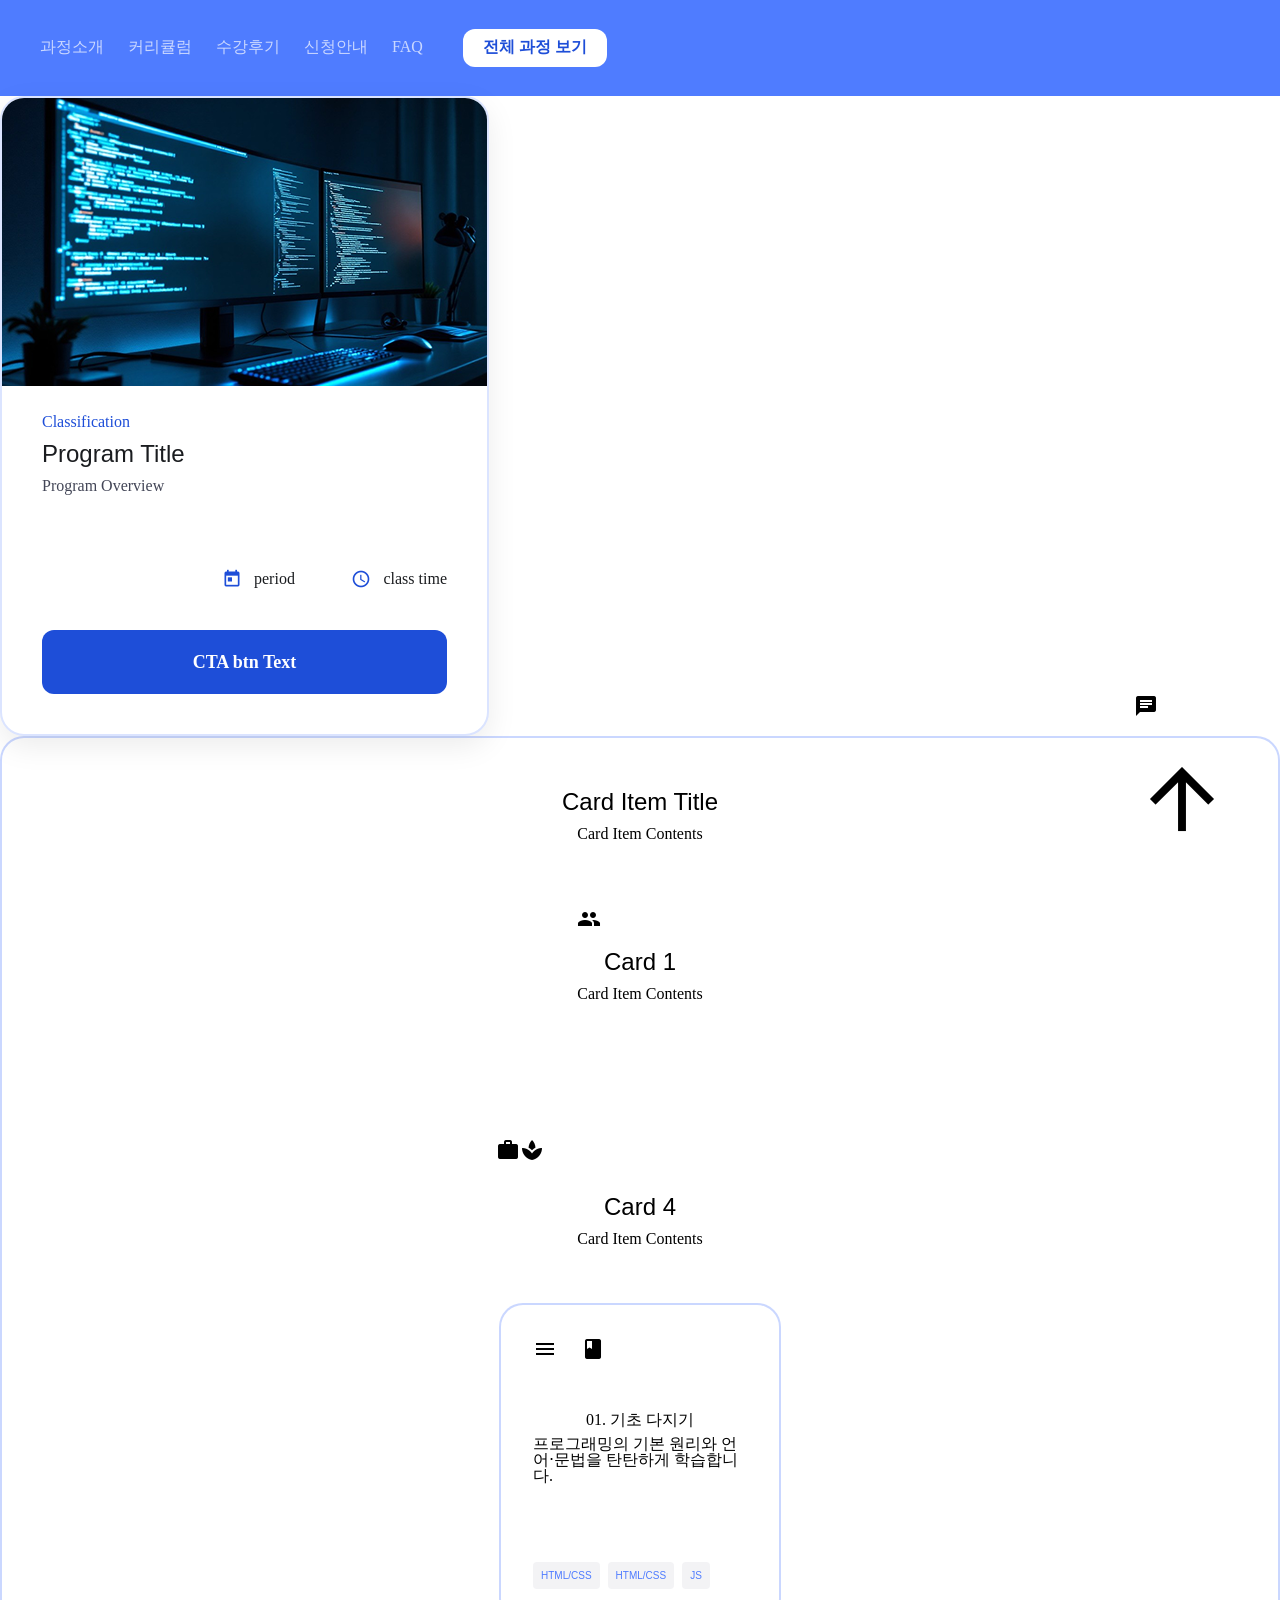
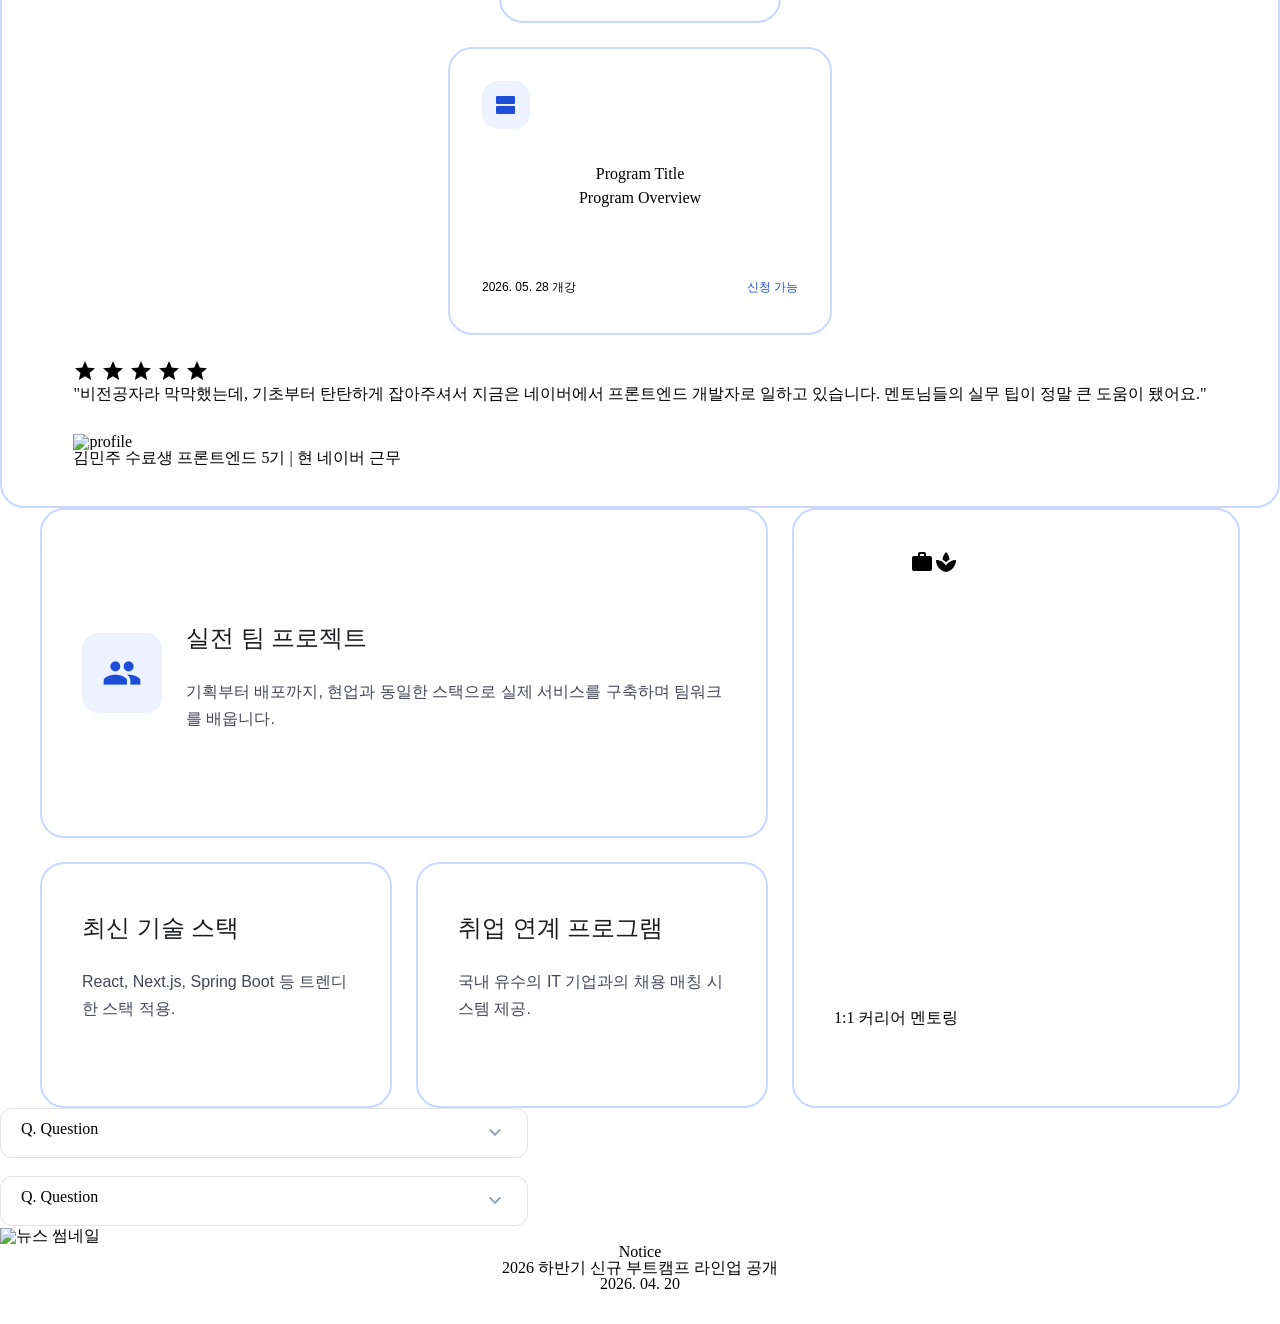
==== commit 81579ed9: "Merge pull request #113 from raspbsb/Dev Dev" ====
--- a/common.html
+++ b/common.html
@@ -3,7 +3,10 @@
   <head>
     <meta charset="UTF-8" />
     <meta name="viewport" content="width=device-width, initial-scale=1.0" />
-    <link href="https://fonts.googleapis.com/icon?family=Material+Icons" rel="stylesheet" />
+    <link
+      href="https://fonts.googleapis.com/icon?family=Material+Icons"
+      rel="stylesheet"
+    />
     <link rel="stylesheet" href="css/normalize.css" />
     <link rel="stylesheet" href="css/reset.css" />
     <link rel="stylesheet" href="css/variables.css" />
@@ -81,7 +84,7 @@
       </article>
 
       <!-- 기본 카드 - 김해나 작업 -->
-      <section class="cards">
+      <section class="card">
         <!-- 1*1 카드 -->
         <div class="iconcard-1-1 text-group">
           <p class="heading-m">Card Item Title</p>
@@ -90,7 +93,7 @@
 
         <!-- 2*1 카드 -->
         <div class="iconcard-2-1">
-          <div class="icon-box">
+          <div class="card-icon">
             <span class="material-icons">groups </span>
           </div>
           <div class="text-group">
@@ -101,7 +104,7 @@
 
         <!-- 1*2 파란색 카드 -->
         <div class="iconcard-1-2">
-          <div class="icon-box-big">
+          <div class="card-icon-big">
             <span class="material-icons">workspace_premium </span>
           </div>
           <div class="text-group">
@@ -112,12 +115,14 @@
 
         <!-- 커리큘럼 섹션 - 아이콘 카드 -->
         <div class="icon-vertical-card-tag">
-          <div class="icon-box-small">
+          <div class="card-icon-small">
             <span class="material-icons">menu_book </span>
           </div>
           <div class="text-group">
             <h3>01. 기초 다지기</h3>
-            <p class="description">프로그래밍의 기본 원리와 언어⋅문법을 탄탄하게 학습합니다.</p>
+            <p class="description">
+              프로그래밍의 기본 원리와 언어⋅문법을 탄탄하게 학습합니다.
+            </p>
           </div>
           <div class="list-group">
             <ul>
@@ -158,15 +163,19 @@
           <div class="student-content">
             <div class="text-group">
               <p class="testimonial-description">
-                "비전공자라 막막했는데, 기초부터 탄탄하게 잡아주셔서 지금은 네이버에서 프론트엔드 개발자로 일하고
-                있습니다. 멘토님들의 실무 팁이 정말 큰 도움이 됐어요."
+                "비전공자라 막막했는데, 기초부터 탄탄하게 잡아주셔서 지금은
+                네이버에서 프론트엔드 개발자로 일하고 있습니다. 멘토님들의 실무
+                팁이 정말 큰 도움이 됐어요."
               </p>
             </div>
 
             <div class="rating-comment">
               <ul>
                 <li>
-                  <img src="https://dummyimage.com/48x48/000/fff.png" alt="profile" />
+                  <img
+                    src="https://dummyimage.com/48x48/000/fff.png"
+                    alt="profile"
+                  />
                 </li>
                 <li>
                   김민주 수료생
@@ -182,11 +191,16 @@
       <section class="differentiator-section">
         <div class="container horizontal gap-m card-tall">
           <div class="card-grid outer-card-box box vertical gap-m grow-2">
-            <article class="horizontal-card-item box horizontal card grow-1 align-center">
+            <article
+              class="horizontal-card-item box horizontal card grow-1 align-center"
+            >
               <span class="material-icons">group</span>
               <div class="text-box box vertical gap-s">
                 <h3>실전 팀 프로젝트</h3>
-                <p>기획부터 배포까지, 현업과 동일한 스택으로 실제 서비스를 구축하며 팀워크를 배웁니다.</p>
+                <p>
+                  기획부터 배포까지, 현업과 동일한 스택으로 실제 서비스를
+                  구축하며 팀워크를 배웁니다.
+                </p>
               </div>
             </article>
             <div class="inner-card-box box horizontal gap-m grow-1">
@@ -195,18 +209,25 @@
                 <p>React, Next.js, Spring Boot 등 트렌디한 스택 적용.</p>
               </article>
               <article class="card-item box vertical card grow-1 gap-s">
-                <h3 class="">취업 연계 프로그램</h3>
-                <p class="">국내 유수의 IT 기업과의 채용 매칭 시스템 제공.</p>
+                <h3 class="heading-m">취업 연계 프로그램</h3>
+                <p class="description">
+                  국내 유수의 IT 기업과의 채용 매칭 시스템 제공.
+                </p>
               </article>
             </div>
           </div>
-          <article class="verticlal-card-item box vertical card grow-1 justify-between">
+          <article
+            class="verticlal-card-item box vertical card grow-1 justify-between"
+          >
             <div class="icon-box box horizontal justify-end">
               <span class="material-icons">workspace_premium</span>
             </div>
             <div class="text-box box vertical gap-xs">
               <h3>1:1 커리어 멘토링</h3>
-              <p>현업 7년차 이상의 시니어 개발자들이 이력서 피드백부터 모의 면접까지 밀착 케어합니다.</p>
+              <p>
+                현업 7년차 이상의 시니어 개발자들이 이력서 피드백부터 모의
+                면접까지 밀착 케어합니다.
+              </p>
             </div>
           </article>
         </div>
@@ -270,7 +291,9 @@
 
             <div class="text-group">
               <p class="news-label">Notice</p>
-              <strong class="news-title">2026 하반기 신규 부트캠프 라인업 공개</strong>
+              <strong class="news-title"
+                >2026 하반기 신규 부트캠프 라인업 공개</strong
+              >
               <span class="news-date">2026. 04. 20</span>
             </div>
           </a>
--- a/css/components.css
+++ b/css/components.css
@@ -188,16 +188,11 @@
 
 .card {
   display: flex;
-
   box-sizing: border-box;
-
   padding: 40px;
-
   border: 2px solid var(--secondary-alpha-30);
   border-radius: 24px;
-
   background: var(--white);
-
   gap: 24px;
 }
 
@@ -205,7 +200,7 @@
 
 .grow-1 {
   flex: 1;
-  min-width: 192px;
+  min-width: 92px;
 }
 
 .grow-2 {
@@ -238,7 +233,7 @@
 }
 
 .card-tall {
-  height: 600px;
+  min-height: 600px;
 }
 
 .card-extra-tall {
--- a/css/common.css
+++ b/css/common.css
@@ -71,9 +71,13 @@
   margin: 0 auto;
 }
 
-hr.container {
+hr.divider {
+  width: 100%;
   max-width: 960px;
-  color: var(--main-black);
+  height: 1px;
+  background: var(--medium-gray);
+  opacity: 0.6;
+  border: 0;
 }
 
 /* top 이동시 스크롤 부드럽게 - 배정호 */
--- a/css/index.css
+++ b/css/index.css
@@ -32,8 +32,9 @@
 }
 
 nav a {
+  display: inline-block;
   color: var(--white-alpha-70);
-  text-decoration: none;
+  border-bottom: 2px solid transparent;
   transition: 0.2s ease;
 }
 
@@ -41,9 +42,10 @@
   color: var(--white);
 }
 
-nav a.active {
+nav a:active,
+nav a:focus {
   color: var(--white);
-  padding-bottom: 3px;
+  transform: translateY(-3px);
   border-bottom: 2px solid var(--white);
 }
 
@@ -332,7 +334,455 @@
 
 /* #endregion */
 
+/* #region Program */
+
+/* 프로그램 그룹 - 오예은 작업 */
+.vertical {
+  display: flex;
+  flex-direction: column;
+}
+.horizontal {
+  display: flex;
+  flex-direction: row;
+}
+
+.programs-section-group {
+  background: var(--white);
+  margin-top: 96px;
+  margin-bottom: 96px;
+  gap: 96px;
+}
+.programs-section-group .program-section {
+  align-items: center;
+  gap: 32px;
+}
+.section-header-box {
+  align-items: center;
+  width: 100%;
+  text-align: center;
+}
+.all-courses-list {
+  gap: 24px;
+}
+.curriculum-list-list {
+  gap: 24px;
+}
+.programs-section-group .section-title-item {
+  font: var(--heading-l);
+  color: var(--title-black);
+}
+
+.programs-section-group .section-description-item {
+  font: var(--heading-s);
+  color: var(--main-black);
+}
+
+.programs-section-group .program-card-wrapper-box {
+  gap: 24px;
+}
+/* 대표 인기 코스 섹션 - 이미지 카드 */
+.image-card-big-item {
+  display: inline-flex;
+  flex-direction: column;
+  justify-content: space-between;
+
+  height: 640px;
+
+  background: #fff;
+  border: 2px solid #dbe4ff;
+  border-radius: 24px;
+
+  overflow: hidden;
+
+  box-shadow: 0 10px 30px rgba(0, 0, 0, 0.08);
+
+  box-sizing: border-box;
+}
+
+/* 이미지 */
+.image-card-big-item .image-frame-box {
+  width: 100%;
+  height: 288px;
+
+  flex-shrink: 0;
+  overflow: hidden;
+}
+
+.image-card-big-item .image-frame-box img {
+  width: 100%;
+  height: 100%;
+
+  object-fit: cover;
+  display: block;
+}
+
+/* 컨텐츠 */
+.image-card-big-item .content-box {
+  display: flex;
+  flex-direction: column;
+  justify-content: space-between;
+
+  height: 344px;
+
+  padding: 24px 40px 40px;
+
+  box-sizing: border-box;
+}
+
+/* 텍스트 그룹 */
+.image-card-big-item .text-group-box {
+  display: flex;
+  flex-direction: column;
+
+  gap: 24px;
+}
+
+/* 프로그램 정보 */
+.image-card-big-item .program-information-box {
+  display: flex;
+  flex-direction: column;
+
+  width: 405px;
+}
+
+/* 분류 */
+.image-card-big-item .badge-item {
+  font: var(--body-m);
+
+  color: var(--primary);
+}
+
+/* 제목 */
+.image-card-big-item .program-title-item {
+  font: var(--heading-m);
+
+  color: var(--title-black);
+}
+
+/* 설명 */
+.image-card-big-item .clip-overtext-box {
+  display: block;
+
+  width: 405px;
+  height: 63px;
+
+  flex-shrink: 0;
+}
+
+.image-card-big-item .clip-overtext-box .text-wrapper-item {
+  margin: 0;
+
+  font: var(--body-m);
+
+  color: var(--main-black);
+}
+
+/* 추가 정보 */
+.image-card-big-item .additional-information-list {
+  display: flex;
+  justify-content: space-between;
+  align-items: center;
+
+  width: 405px;
+
+  padding: 0;
+  margin: 0;
+
+  list-style: none;
+}
+
+/* 기간 / 시간 */
+.image-card-big-item .period-item,
+.image-card-big-item .class-time-item {
+  display: flex;
+  align-items: center;
+  height: 27px;
+
+  gap: 12px;
+
+  font-size: 16px;
+  color: var(--title-black);
+}
+
+/* 아이콘 */
+.image-card-big-item .material-icons {
+  font-size: 20px;
+  color: var(--primary);
+}
+
+/* 버튼 */
+.image-card-big-item .cta-button-main-item {
+  display: flex;
+  justify-content: center;
+  align-items: center;
+
+  width: 405px;
+  height: 64px;
+
+  border: none;
+  border-radius: 12px;
+
+  background: var(--primary);
+  color: var(--white);
+
+  font-size: 18px;
+  font-weight: 600;
+
+  cursor: pointer;
+}
+/* 커리큘럼 섹션 - 아이콘 카드 */
+.icon-vertical-card-tag {
+  display: flex;
+  flex-direction: column;
+  justify-content: space-between;
+  align-items: flex-start;
+  width: 282px;
+  height: 320px;
+  border: 2px solid var(--secondary-alpha-30);
+  border-radius: 24px;
+  background: var(--white);
+  padding: 32px;
+  gap: var(--line-height-27);
+  box-sizing: border-box;
+}
+.icon-vertical-card-tag-blue {
+  display: flex;
+  flex-direction: column;
+  justify-content: space-between;
+  align-items: flex-start;
+  width: 282px;
+  height: 320px;
+  border: 2px solid var(--secondary-alpha-30);
+  border-radius: 24px;
+  background: var(--bright-blue);
+  padding: 32px;
+  gap: var(--line-height-27);
+  box-sizing: border-box;
+}
+.icon-box-small {
+  width: 48px;
+  height: 48px;
+  color: var(--primary);
+  background: var(--secondary-alpha-10);
+  border-radius: 16px;
+  display: flex;
+  align-items: center;
+  justify-content: center;
+}
+.icon-vertical-card-tag-blue .icon-box-small-blue {
+  width: 48px;
+  height: 48px;
+  color: var(--white);
+  background: var(--white-alpha-20);
+  border-radius: 16px;
+  display: flex;
+  align-items: center;
+  justify-content: center;
+}
+
+.icon-vertical-card-tag .text-group {
+  display: flex;
+  flex-direction: column;
+  justify-content: center;
+  gap: 8px;
+}
+.icon-vertical-card-tag-blue .text-group-blue {
+  display: flex;
+  flex-direction: column;
+  justify-content: center;
+  gap: 8px;
+}
+.icon-vertical-card-tag-blue .text-group-blue h3 {
+  color: var(--white);
+}
+.icon-vertical-card-tag-blue .text-group-blue p {
+  color: var(--white-alpha-70);
+}
+
+.icon-box-small .material-icons {
+  font-size: 24px;
+}
+
+.icon-vertical-card-tag .list-group ul {
+  display: flex;
+  flex-wrap: wrap;
+  gap: 8px;
+}
+.icon-vertical-card-tag-blue .list-group-blue ul {
+  display: flex;
+  flex-wrap: wrap;
+  gap: 8px;
+}
+
+.icon-vertical-card-tag .list-group li {
+  padding: 0 8px;
+  background: var(--main-button-alpha-50);
+  border-radius: 4px;
+  font: var(--caption-s);
+  color: var(--secondary);
+  display: flex;
+  align-items: center;
+  justify-content: center;
+}
+.icon-vertical-card-tag-blue .list-group-blue li {
+  padding: 0 8px;
+  background: var(--main-button-alpha-50);
+  border-radius: 4px;
+  font: var(--caption-s);
+  color: var(--white);
+  display: flex;
+  align-items: center;
+  justify-content: center;
+}
+
+/* 전체 교육 과정 섹션 - 아이콘 카드 */
+.icon-vertical-card {
+  display: flex;
+  flex-direction: column;
+  justify-content: space-between;
+  width: 384px;
+  min-height: 288px;
+  border: 2px solid var(--secondary-alpha-30);
+  border-radius: 24px;
+  background: var(--white);
+  padding: 32px;
+  gap: var(--line-height-27);
+  box-sizing: border-box;
+}
+
+.icon-vertical-card .text-group {
+  display: flex;
+  flex-direction: column;
+  gap: 8px;
+}
+
+.icon-vertical-card .list-status ul {
+  display: flex;
+  justify-content: space-between;
+  align-items: center;
+  font: var(--caption-m);
+}
+.icon-vertical-card .list-status-black ul {
+  display: flex;
+  justify-content: space-between;
+  align-items: center;
+  font: var(--caption-m);
+}
+
+.icon-vertical-card .list-status ul li:nth-child(2) {
+  color: var(--primary);
+}
+.icon-vertical-card .list-status-black ul li:nth-child(2) {
+  color: var(--main-black);
+}
+/* 프로그램 그룹 끝 - 오예은 작업 */
+
+/* #endregion */
+
 /* #region Support */
+
+/* =======================
+신뢰 그룹 스타일 - 김해나
+======================= */
+/* .trust-section hr {
+  width: 100%;
+  height: 2px;
+  border: none;
+  background: var(--gray);
+} */
+
+.text-group {
+  display: flex;
+  flex-direction: column;
+  justify-content: center;
+  align-items: center;
+  margin-bottom: 32px;
+}
+
+.trust-section .text-group .data-box {
+  width: 1200px;
+  height: 240px;
+
+  background: var(--white);
+  border-radius: 24px;
+  border: 2px solid var(--secondary-alpha-30);
+  margin-top: 32px;
+}
+
+.trust-section .data-list {
+  display: flex;
+  justify-content: space-between;
+  width: 100%;
+  padding: 64px 96px;
+}
+
+.trust-section .data-list li {
+  flex: 1;
+  display: flex;
+  flex-direction: column;
+  justify-content: center;
+  gap: 32px;
+  align-items: center;
+}
+
+.trust-section .data-list li:not(:last-child) {
+  border-right: 1px solid rgba(225, 227, 228, 0.6);
+}
+
+.trust-section .data-list strong {
+  display: block;
+}
+
+/* 차별화 요소 섹션 */
+
+.differentiator-section .verticlal-card-item .card-icon-big {
+  color: var(--white-alpha-60);
+}
+
+.differentiator-section .verticlal-card-item p {
+  color: var(--white-alpha-70);
+}
+
+/* 수료생 주요 취업 현황 섹션 */
+
+.employment-status-section .text-group {
+  display: flex;
+  justify-content: center;
+  align-items: center;
+}
+
+.employment-status-section .logo-box {
+  display: flex;
+  flex-direction: column;
+  align-items: center;
+  background: var(--secondary-alpha-10);
+  border-radius: 24px;
+  border: 2px solid var(--main-black);
+}
+
+.employment-status-section .employment-status-column {
+  display: flex;
+  align-items: center;
+  width: 992px;
+  padding: 64px 104px;
+}
+
+.employment-status-section .employment-status-column:first-child {
+  justify-content: space-between;
+}
+
+.employment-status-section .employment-status-column:not(:first-child) {
+  justify-content: space-around;
+}
+
+.employment-status-section .logo-box img {
+  height: 55px;
+  width: auto;
+}
+
+/* =======================
+신뢰 그룹 종료
+======================= */
 
 /* =======================
 전환 보조 자료 그룹 스타일 - 배정호
@@ -381,6 +831,10 @@
   margin-bottom: 96px;
 }
 
+.testimonial-section .testimonial-cta {
+  padding: 10px 32px;
+}
+
 /* 지원자격 섹션 */
 
 .requirements-section .container section {
@@ -388,6 +842,7 @@
 }
 
 .requirements-section .requirements-intro {
+  max-width: 600px;
   box-sizing: border-box;
   padding-right: 56px;
 }
@@ -416,8 +871,13 @@
 .requirements-card-layout p {
   font: var(--body-m-plus-400);
 }
+.requirements-card-layout article {
+  justify-content: start;
+  max-height: 192px;
+}
 .requirements-card li {
   font: var(--caption-m);
+  line-height: 20px;
 }
 
 /* FAQ & NEWS 섹션 */
@@ -710,8 +1170,17 @@
   background: var(--button-container);
 }
 
-/* =======================
-고정 버튼 종료
-======================= */
+.top-button a {
+  font-size: 96px;
+}
+.programs-section {
+  display: flex;
+  flex-direction: column;
+  gap: 32px;
+}
+.program-card-wrapper {
+  display: flex;
+  flex-direction: row;
+}
 
 /* #endregion */
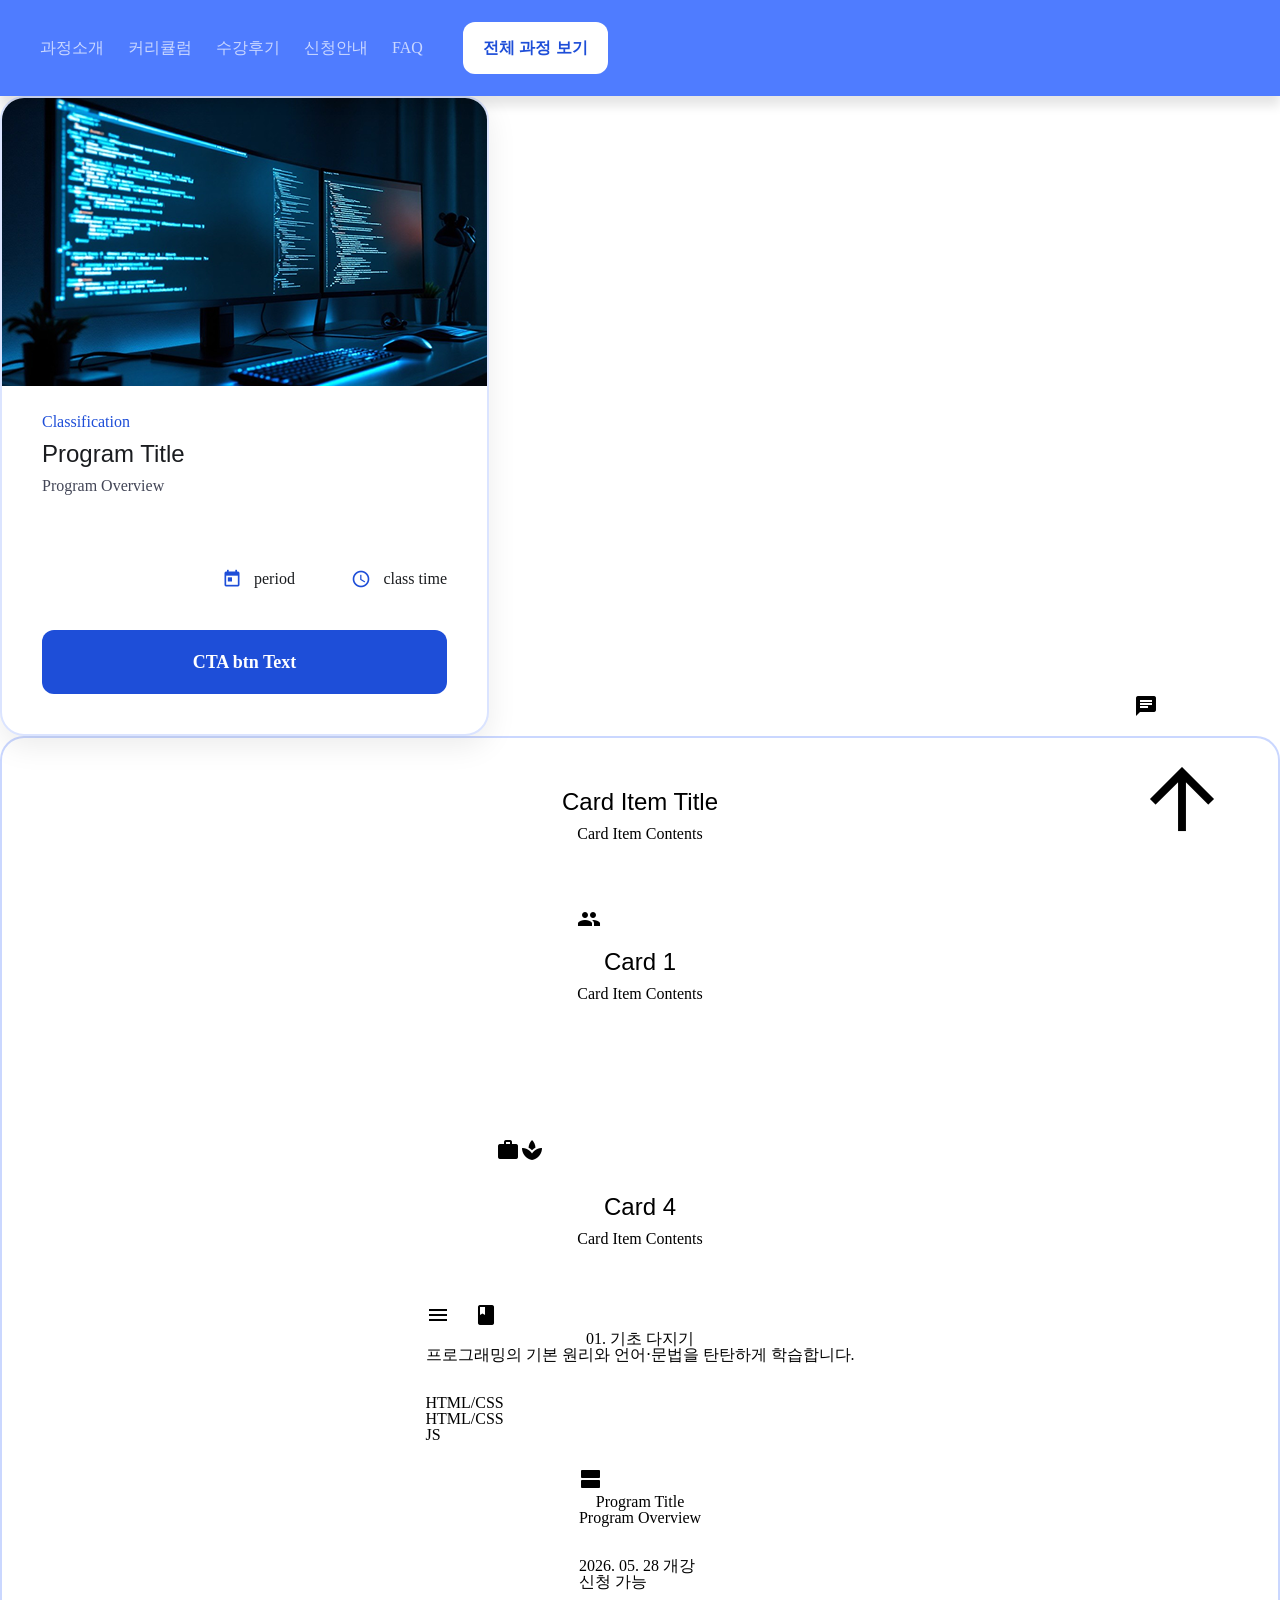
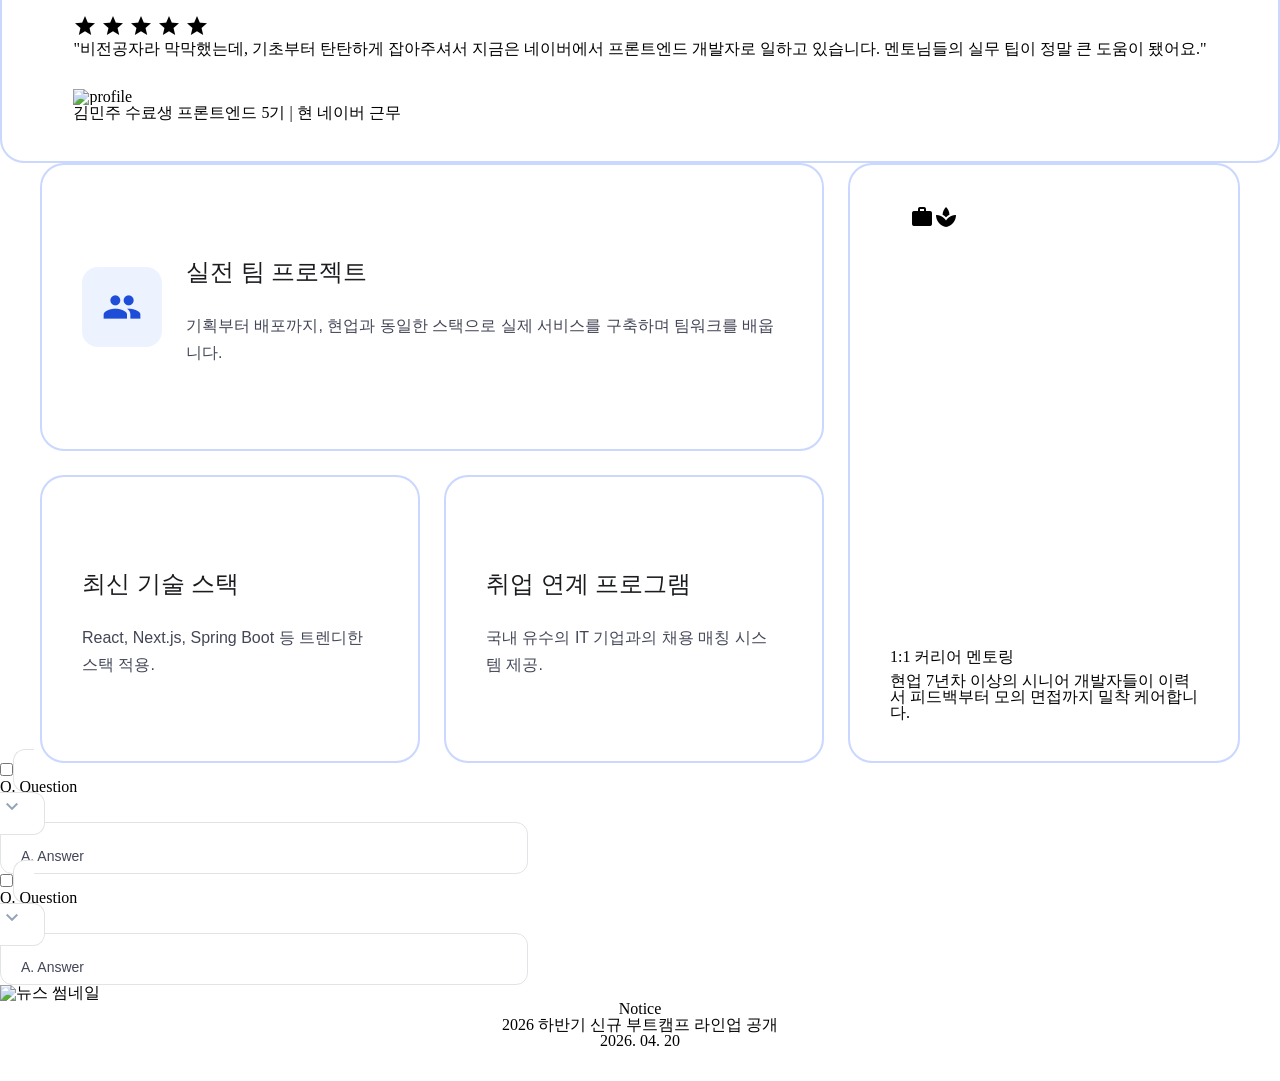
==== commit b70aae07: "Merge branch 'Dev' into feat/haeder-style-update" ====
--- a/common.html
+++ b/common.html
@@ -3,10 +3,7 @@
   <head>
     <meta charset="UTF-8" />
     <meta name="viewport" content="width=device-width, initial-scale=1.0" />
-    <link
-      href="https://fonts.googleapis.com/icon?family=Material+Icons"
-      rel="stylesheet"
-    />
+    <link href="https://fonts.googleapis.com/icon?family=Material+Icons" rel="stylesheet" />
     <link rel="stylesheet" href="css/normalize.css" />
     <link rel="stylesheet" href="css/reset.css" />
     <link rel="stylesheet" href="css/variables.css" />
@@ -120,9 +117,7 @@
           </div>
           <div class="text-group">
             <h3>01. 기초 다지기</h3>
-            <p class="description">
-              프로그래밍의 기본 원리와 언어⋅문법을 탄탄하게 학습합니다.
-            </p>
+            <p class="description">프로그래밍의 기본 원리와 언어⋅문법을 탄탄하게 학습합니다.</p>
           </div>
           <div class="list-group">
             <ul>
@@ -163,19 +158,15 @@
           <div class="student-content">
             <div class="text-group">
               <p class="testimonial-description">
-                "비전공자라 막막했는데, 기초부터 탄탄하게 잡아주셔서 지금은
-                네이버에서 프론트엔드 개발자로 일하고 있습니다. 멘토님들의 실무
-                팁이 정말 큰 도움이 됐어요."
+                "비전공자라 막막했는데, 기초부터 탄탄하게 잡아주셔서 지금은 네이버에서 프론트엔드 개발자로 일하고
+                있습니다. 멘토님들의 실무 팁이 정말 큰 도움이 됐어요."
               </p>
             </div>
 
             <div class="rating-comment">
               <ul>
                 <li>
-                  <img
-                    src="https://dummyimage.com/48x48/000/fff.png"
-                    alt="profile"
-                  />
+                  <img src="https://dummyimage.com/48x48/000/fff.png" alt="profile" />
                 </li>
                 <li>
                   김민주 수료생
@@ -191,16 +182,11 @@
       <section class="differentiator-section">
         <div class="container horizontal gap-m card-tall">
           <div class="card-grid outer-card-box box vertical gap-m grow-2">
-            <article
-              class="horizontal-card-item box horizontal card grow-1 align-center"
-            >
+            <article class="horizontal-card-item box horizontal card grow-1 align-center">
               <span class="material-icons">group</span>
               <div class="text-box box vertical gap-s">
                 <h3>실전 팀 프로젝트</h3>
-                <p>
-                  기획부터 배포까지, 현업과 동일한 스택으로 실제 서비스를
-                  구축하며 팀워크를 배웁니다.
-                </p>
+                <p>기획부터 배포까지, 현업과 동일한 스택으로 실제 서비스를 구축하며 팀워크를 배웁니다.</p>
               </div>
             </article>
             <div class="inner-card-box box horizontal gap-m grow-1">
@@ -210,24 +196,17 @@
               </article>
               <article class="card-item box vertical card grow-1 gap-s">
                 <h3 class="heading-m">취업 연계 프로그램</h3>
-                <p class="description">
-                  국내 유수의 IT 기업과의 채용 매칭 시스템 제공.
-                </p>
+                <p class="description">국내 유수의 IT 기업과의 채용 매칭 시스템 제공.</p>
               </article>
             </div>
           </div>
-          <article
-            class="verticlal-card-item box vertical card grow-1 justify-between"
-          >
+          <article class="verticlal-card-item box vertical card grow-1 justify-between">
             <div class="icon-box box horizontal justify-end">
               <span class="material-icons">workspace_premium</span>
             </div>
             <div class="text-box box vertical gap-xs">
               <h3>1:1 커리어 멘토링</h3>
-              <p>
-                현업 7년차 이상의 시니어 개발자들이 이력서 피드백부터 모의
-                면접까지 밀착 케어합니다.
-              </p>
+              <p>현업 7년차 이상의 시니어 개발자들이 이력서 피드백부터 모의 면접까지 밀착 케어합니다.</p>
             </div>
           </article>
         </div>
@@ -291,9 +270,7 @@
 
             <div class="text-group">
               <p class="news-label">Notice</p>
-              <strong class="news-title"
-                >2026 하반기 신규 부트캠프 라인업 공개</strong
-              >
+              <strong class="news-title">2026 하반기 신규 부트캠프 라인업 공개</strong>
               <span class="news-date">2026. 04. 20</span>
             </div>
           </a>
--- a/css/variables.css
+++ b/css/variables.css
@@ -61,8 +61,14 @@
    GRADIENT
   ========================= */
 
-  --glass-effect: linear-gradient(45deg, #1e4ed8b3 0%, #1e4ed866 25%, #1e4ed840 50%, #1e4ed81a 75%, #1e4ed80d 95%);
-
+  --glass-effect: linear-gradient(
+    45deg,
+    rgba(30, 78, 216, 0.7) 0%,
+    rgba(30, 78, 216, 0.4) 25%,
+    rgba(30, 78, 216, 0.25) 50%,
+    rgba(30, 78, 216, 0.1) 75%,
+    rgba(30, 78, 216, 0.05) 95%
+  );
   /* =========================
    SHADOW
   ========================= */
--- a/css/components.css
+++ b/css/components.css
@@ -233,7 +233,7 @@
 }
 
 .card-tall {
-  min-height: 600px;
+  height: 600px;
 }
 
 .card-extra-tall {
@@ -499,15 +499,7 @@
 .accordion {
   width: 486px;
   height: auto;
-  display: flex;
-  flex-direction: column;
   gap: 16px;
-}
-
-.accordion-input {
-  position: absolute;
-  opacity: 0;
-  pointer-events: none;
 }
 
 .accordion-question {
@@ -517,14 +509,11 @@
   cursor: pointer;
   border: 1px solid var(--gray);
   border-radius: var(--radius-s-plus);
-  display: flex;
-  justify-content: space-between;
   background: var(--white);
 }
 
 .accordion-question .question-text {
   font: var(--body-m-plus-400);
-  min-width: 422px;
   overflow: hidden;
   white-space: nowrap; /* 줄바꿈 금지 */
   text-overflow: ellipsis; /* ... 표시 */
@@ -538,18 +527,13 @@
 .accordion-answer {
   width: 100%;
   max-height: 0;
-  padding: 0 20px;
+  padding: 20px 20px 30px 20px;
   overflow: hidden;
-  opacity: 0;
+  gap: 32px;
 
   border: 1px solid var(--gray);
   border-radius: var(--radius-s-plus);
-  display: flex;
-  flex-direction: column;
-  gap: 32px;
   background: var(--white);
-
-  transition: 0.5s;
 }
 
 .accordion-answer p {
@@ -563,22 +547,16 @@
   font: var(--body-m-400);
 }
 
-.accordion-input:checked ~ .accordion-question {
+.accordion-item[open] .accordion-question {
   background: var(--super-light-gray);
 }
 
-.accordion-input:checked ~ .accordion-answer {
-  max-height: 1000px;
-  padding: 24px 20px;
-  opacity: 1;
-}
-
-.accordion-input:checked + .accordion-question .material-icons {
+.accordion-item[open] .accordion-question .material-icons {
   transform: rotate(180deg);
   color: var(--title-black);
 }
 
-.accordion-input:checked + .accordion-question p {
+.accordion-item[open] .accordion-question p {
   font: var(--body-m-plus-500);
 }
 
@@ -601,6 +579,7 @@
   display: flex;
   flex-direction: column;
   gap: 30px;
+  z-index: 2;
 }
 
 /* =======================
--- a/css/index.css
+++ b/css/index.css
@@ -3,16 +3,23 @@
 /* header작성 - 이민호 작성 */
 
 header {
-  width: 100%;
-  height: 96px;
-  display: flex;
-  align-items: center;
+  position: sticky;
+  top: 0;
+  z-index: 100;
+  width: 100%;
+  min-height: 96px;
+  display: flex;
+  align-items: center;
+  position: sticky;
+  top: 0;
+  z-index: 100;
   background: var(--secondary);
   overflow: hidden;
+  box-shadow: 0 10px 10px 0 rgba(0, 0, 0, 0.1);
 }
 
 header .header-inner {
-  height: 52px;
+  height: 96px;
   display: flex;
   margin: 0 auto;
   justify-content: space-between;
@@ -33,20 +40,15 @@
 
 nav a {
   display: inline-block;
+  font: var(--heading-x-s);
   color: var(--white-alpha-70);
-  border-bottom: 2px solid transparent;
+
   transition: 0.2s ease;
 }
-
-nav a:hover {
+nav .intro {
   color: var(--white);
-}
-
-nav a:active,
-nav a:focus {
-  color: var(--white);
-  transform: translateY(-3px);
-  border-bottom: 2px solid var(--white);
+  border-bottom: 3px solid var(--white);
+  padding-bottom: 4px;
 }
 
 header .btn {
@@ -57,18 +59,18 @@
 header .btn-sub {
   padding: 10px 20px;
   border-radius: 12px;
-  background: var(--main-button);
-  color: var(--title-black);
+  background: var(--white);
+  color: var(--primary);
 }
 
 header .btn-sub:hover {
-  background: var(--main-hover);
-  color: var(--title-black);
+  background: var(--white-hover);
+  color: var(--primary);
 }
 
 header .btn-sub:active {
-  background: var(--main-active);
-  color: var(--title-black);
+  background: var(--white-active);
+  color: var(--primary);
 }
 
 /* header 종료 */
@@ -262,10 +264,6 @@
   /* ★ 피그마 Linear 70% 반영 그라데이션 (Overlay) */
   background: var(--glass-effect);
 
-  /* 뒤 배경 블러 효과 (사진을 유리판처럼 흐릿하게 만듦) */
-  backdrop-filter: blur(20px);
-  -webkit-backdrop-filter: blur(20px);
-
   /* 유리 질감을 더해주는 은은한 테두리 */
   border: 1px solid var(--medium-gray);
   pointer-events: none;
@@ -337,14 +335,6 @@
 /* #region Program */
 
 /* 프로그램 그룹 - 오예은 작업 */
-.vertical {
-  display: flex;
-  flex-direction: column;
-}
-.horizontal {
-  display: flex;
-  flex-direction: row;
-}
 
 .programs-section-group {
   background: var(--white);
@@ -356,17 +346,12 @@
   align-items: center;
   gap: 32px;
 }
-.section-header-box {
+.programs-section-group .section-header-box {
   align-items: center;
   width: 100%;
   text-align: center;
 }
-.all-courses-list {
-  gap: 24px;
-}
-.curriculum-list-list {
-  gap: 24px;
-}
+
 .programs-section-group .section-title-item {
   font: var(--heading-l);
   color: var(--title-black);
@@ -377,161 +362,131 @@
   color: var(--main-black);
 }
 
-.programs-section-group .program-card-wrapper-box {
-  gap: 24px;
-}
+
 /* 대표 인기 코스 섹션 - 이미지 카드 */
-.image-card-big-item {
+.programs-section-group .image-card-big-item {
   display: inline-flex;
   flex-direction: column;
   justify-content: space-between;
-
   height: 640px;
-
   background: #fff;
   border: 2px solid #dbe4ff;
   border-radius: 24px;
-
   overflow: hidden;
-
   box-shadow: 0 10px 30px rgba(0, 0, 0, 0.08);
-
   box-sizing: border-box;
 }
 
 /* 이미지 */
-.image-card-big-item .image-frame-box {
+.programs-section-group .image-card-big-item .image-frame-box {
   width: 100%;
   height: 288px;
-
   flex-shrink: 0;
   overflow: hidden;
 }
 
-.image-card-big-item .image-frame-box img {
+.programs-section-group .image-card-big-item .image-frame-box img {
   width: 100%;
   height: 100%;
-
   object-fit: cover;
   display: block;
 }
 
 /* 컨텐츠 */
-.image-card-big-item .content-box {
-  display: flex;
-  flex-direction: column;
-  justify-content: space-between;
-
+.programs-section-group .image-card-big-item .content-box {
+  display: flex;
+  flex-direction: column;
+  justify-content: space-between;
   height: 344px;
-
   padding: 24px 40px 40px;
-
   box-sizing: border-box;
 }
 
 /* 텍스트 그룹 */
-.image-card-big-item .text-group-box {
-  display: flex;
-  flex-direction: column;
-
+.programs-section-group .image-card-big-item .text-group-box {
+  display: flex;
+  flex-direction: column;
   gap: 24px;
 }
 
 /* 프로그램 정보 */
-.image-card-big-item .program-information-box {
-  display: flex;
-  flex-direction: column;
-
+.programs-section-group .image-card-big-item .program-information-box {
+  display: flex;
+  flex-direction: column;
   width: 405px;
 }
 
 /* 분류 */
-.image-card-big-item .badge-item {
+.programs-section-group .image-card-big-item .badge-item {
   font: var(--body-m);
-
   color: var(--primary);
 }
 
 /* 제목 */
-.image-card-big-item .program-title-item {
+.programs-section-group .image-card-big-item .program-title-item {
   font: var(--heading-m);
-
   color: var(--title-black);
 }
 
 /* 설명 */
-.image-card-big-item .clip-overtext-box {
+.programs-section-group .image-card-big-item .clip-overtext-box {
   display: block;
-
   width: 405px;
   height: 63px;
-
   flex-shrink: 0;
 }
 
-.image-card-big-item .clip-overtext-box .text-wrapper-item {
+.programs-section-group .image-card-big-item .clip-overtext-box .text-wrapper-item {
   margin: 0;
-
   font: var(--body-m);
-
   color: var(--main-black);
 }
 
 /* 추가 정보 */
-.image-card-big-item .additional-information-list {
-  display: flex;
-  justify-content: space-between;
-  align-items: center;
-
+.programs-section-group .image-card-big-item .additional-information-list {
+  display: flex;
+  justify-content: space-between;
+  align-items: center;
   width: 405px;
-
   padding: 0;
   margin: 0;
-
   list-style: none;
 }
 
 /* 기간 / 시간 */
-.image-card-big-item .period-item,
-.image-card-big-item .class-time-item {
+.programs-section-group .image-card-big-item .period-item,
+.programs-section-group .image-card-big-item .class-time-item {
   display: flex;
   align-items: center;
   height: 27px;
-
   gap: 12px;
-
   font-size: 16px;
   color: var(--title-black);
 }
 
 /* 아이콘 */
-.image-card-big-item .material-icons {
+.programs-section-group .image-card-big-item .material-icons {
   font-size: 20px;
   color: var(--primary);
 }
 
 /* 버튼 */
-.image-card-big-item .cta-button-main-item {
-  display: flex;
-  justify-content: center;
-  align-items: center;
-
+.programs-section-group .image-card-big-item .cta-button-main-item {
+  display: flex;
+  justify-content: center;
+  align-items: center;
   width: 405px;
   height: 64px;
-
   border: none;
   border-radius: 12px;
-
   background: var(--primary);
   color: var(--white);
-
   font-size: 18px;
   font-weight: 600;
-
   cursor: pointer;
 }
 /* 커리큘럼 섹션 - 아이콘 카드 */
-.icon-vertical-card-tag {
+.programs-section-group .icon-vertical-card-tag {
   display: flex;
   flex-direction: column;
   justify-content: space-between;
@@ -545,7 +500,7 @@
   gap: var(--line-height-27);
   box-sizing: border-box;
 }
-.icon-vertical-card-tag-blue {
+.programs-section-group .icon-vertical-card-tag-blue {
   display: flex;
   flex-direction: column;
   justify-content: space-between;
@@ -559,7 +514,7 @@
   gap: var(--line-height-27);
   box-sizing: border-box;
 }
-.icon-box-small {
+.programs-section-group .icon-box-small {
   width: 48px;
   height: 48px;
   color: var(--primary);
@@ -569,7 +524,7 @@
   align-items: center;
   justify-content: center;
 }
-.icon-vertical-card-tag-blue .icon-box-small-blue {
+.programs-section-group .icon-vertical-card-tag-blue .icon-box-small-blue {
   width: 48px;
   height: 48px;
   color: var(--white);
@@ -580,41 +535,51 @@
   justify-content: center;
 }
 
-.icon-vertical-card-tag .text-group {
+.programs-section-group .text-group {
   display: flex;
   flex-direction: column;
   justify-content: center;
   gap: 8px;
 }
-.icon-vertical-card-tag-blue .text-group-blue {
+.programs-section-group .text-group h3{
+  font: var(--heading-s);
+  color: var(--title-black);
+}
+.programs-section-group .text-group p{
+  font: var(--body-m);
+  color: var(--main-black);
+}
+.programs-section-group .icon-vertical-card-tag-blue .text-group-blue {
   display: flex;
   flex-direction: column;
   justify-content: center;
   gap: 8px;
 }
-.icon-vertical-card-tag-blue .text-group-blue h3 {
+.programs-section-group .icon-vertical-card-tag-blue .text-group-blue h3{
+  font: var(--heading-s);
   color: var(--white);
 }
-.icon-vertical-card-tag-blue .text-group-blue p {
+.programs-section-group .icon-vertical-card-tag-blue .text-group-blue p{
+  font: var(--body-m);
   color: var(--white-alpha-70);
 }
 
-.icon-box-small .material-icons {
+.programs-section-group .icon-box-small .material-icons {
   font-size: 24px;
 }
 
-.icon-vertical-card-tag .list-group ul {
+.programs-section-group .icon-vertical-card-tag .list-group ul {
   display: flex;
   flex-wrap: wrap;
   gap: 8px;
 }
-.icon-vertical-card-tag-blue .list-group-blue ul {
+.programs-section-group .icon-vertical-card-tag-blue .list-group-blue ul {
   display: flex;
   flex-wrap: wrap;
   gap: 8px;
 }
 
-.icon-vertical-card-tag .list-group li {
+.programs-section-group .icon-vertical-card-tag .list-group li {
   padding: 0 8px;
   background: var(--main-button-alpha-50);
   border-radius: 4px;
@@ -624,7 +589,7 @@
   align-items: center;
   justify-content: center;
 }
-.icon-vertical-card-tag-blue .list-group-blue li {
+.programs-section-group .icon-vertical-card-tag-blue .list-group-blue li {
   padding: 0 8px;
   background: var(--main-button-alpha-50);
   border-radius: 4px;
@@ -636,7 +601,7 @@
 }
 
 /* 전체 교육 과정 섹션 - 아이콘 카드 */
-.icon-vertical-card {
+.programs-section-group .icon-vertical-card {
   display: flex;
   flex-direction: column;
   justify-content: space-between;
@@ -650,30 +615,30 @@
   box-sizing: border-box;
 }
 
-.icon-vertical-card .text-group {
+.programs-section-group .icon-vertical-card .text-group {
   display: flex;
   flex-direction: column;
   gap: 8px;
 }
 
-.icon-vertical-card .list-status ul {
+.programs-section-group .icon-vertical-card .list-status ul {
   display: flex;
   justify-content: space-between;
   align-items: center;
   font: var(--caption-m);
 }
-.icon-vertical-card .list-status-black ul {
+.programs-section-group .icon-vertical-card .list-status-black ul {
   display: flex;
   justify-content: space-between;
   align-items: center;
   font: var(--caption-m);
 }
 
-.icon-vertical-card .list-status ul li:nth-child(2) {
-  color: var(--primary);
-}
-.icon-vertical-card .list-status-black ul li:nth-child(2) {
-  color: var(--main-black);
+.programs-section-group .icon-vertical-card .list-status ul li:nth-child(2){
+color: var(--primary);
+}
+.programs-section-group .icon-vertical-card .list-status-black ul li:nth-child(2){
+color: var(--main-black);
 }
 /* 프로그램 그룹 끝 - 오예은 작업 */
 
@@ -731,15 +696,45 @@
 
 .trust-section .data-list strong {
   display: block;
+  font-weight: var(--weight-bold);
 }
 
 /* 차별화 요소 섹션 */
 
-.differentiator-section .verticlal-card-item .card-icon-big {
+.differentiator-section .container.horizontal.card-tall {
+  display: grid;
+  grid-template-columns: 2fr 1fr;
+  grid-gap: 24px;
+  height: 600px;
+  align-items: stretch;
+}
+.differentiator-section .outer-card-box {
+  display: grid;
+  grid-template-rows: 1fr 1fr;
+  grid-gap: 24px;
+}
+.differentiator-section .inner-card-box {
+  display: grid;
+  grid-template-columns: 1fr 1fr;
+  grid-gap: 24px;
+}
+
+.differentiator-section .inner-card-box .card-item {
+  flex-direction: column;
+  justify-content: center;
+  align-items: flex-start;
+}
+
+.differentiator-section .vertical-card-item {
+  flex: none;
+  padding: 40px;
+}
+.differentiator-section .vertical-card-item .card-icon-big {
   color: var(--white-alpha-60);
-}
-
-.differentiator-section .verticlal-card-item p {
+  opacity: 0.5;
+}
+
+.differentiator-section .vertical-card-item p {
   color: var(--white-alpha-70);
 }
 
@@ -763,16 +758,20 @@
 .employment-status-section .employment-status-column {
   display: flex;
   align-items: center;
-  width: 992px;
-  padding: 64px 104px;
+  justify-content: center;
+  width: 100%;
+  max-width: 992px;
+  padding: 30px 0;
+  gap: 80px;
 }
 
 .employment-status-section .employment-status-column:first-child {
   justify-content: space-between;
-}
-
-.employment-status-section .employment-status-column:not(:first-child) {
-  justify-content: space-around;
+  padding-top: 64px;
+}
+
+.employment-status-section .employment-status-column:last-child {
+  padding-bottom: 64px;
 }
 
 .employment-status-section .logo-box img {
@@ -1068,6 +1067,7 @@
 /* title */
 .footer-nav h3 {
   font: var(--heading-x-x-s);
+  line-height: 24px;
   color: var(--near-black);
   text-transform: capitalize;
 }
@@ -1089,26 +1089,34 @@
 /* link */
 .footer-nav a {
   font: var(--body-m-400);
+  line-height: 20px;
   color: var(--dark-gray);
   text-decoration: none;
-  transition: 0.2s ease;
 }
 
 .footer-nav a:hover {
   color: var(--primary);
 }
 
-/* follow */
-.footer-nav li.horizontal {
+/* follow us */
+.footer-top .footer-nav:last-child li.horizontal {
   align-items: center;
   gap: 8px;
 }
 
-.footer-nav li.horizontal .material-icons {
-  font-size: 20px;
+.footer-top .footer-nav:last-child a {
+  line-height: 20px;
+}
+
+.footer-top .footer-nav:last-child .material-icons {
+  font-size: 16px;
+  line-height: 100%;
   color: var(--dark-gray);
 }
 
+.footer-top .footer-nav:last-child li:nth-child(2) .material-icons {
+  letter-spacing: -0.5px;
+}
 /* divider */
 footer hr {
   width: 100%;
@@ -1139,7 +1147,6 @@
   font: var(--caption-m);
   color: var(--medium-gray);
   text-decoration: none;
-  transition: 0.2s ease;
 }
 
 .legal-links a:hover {
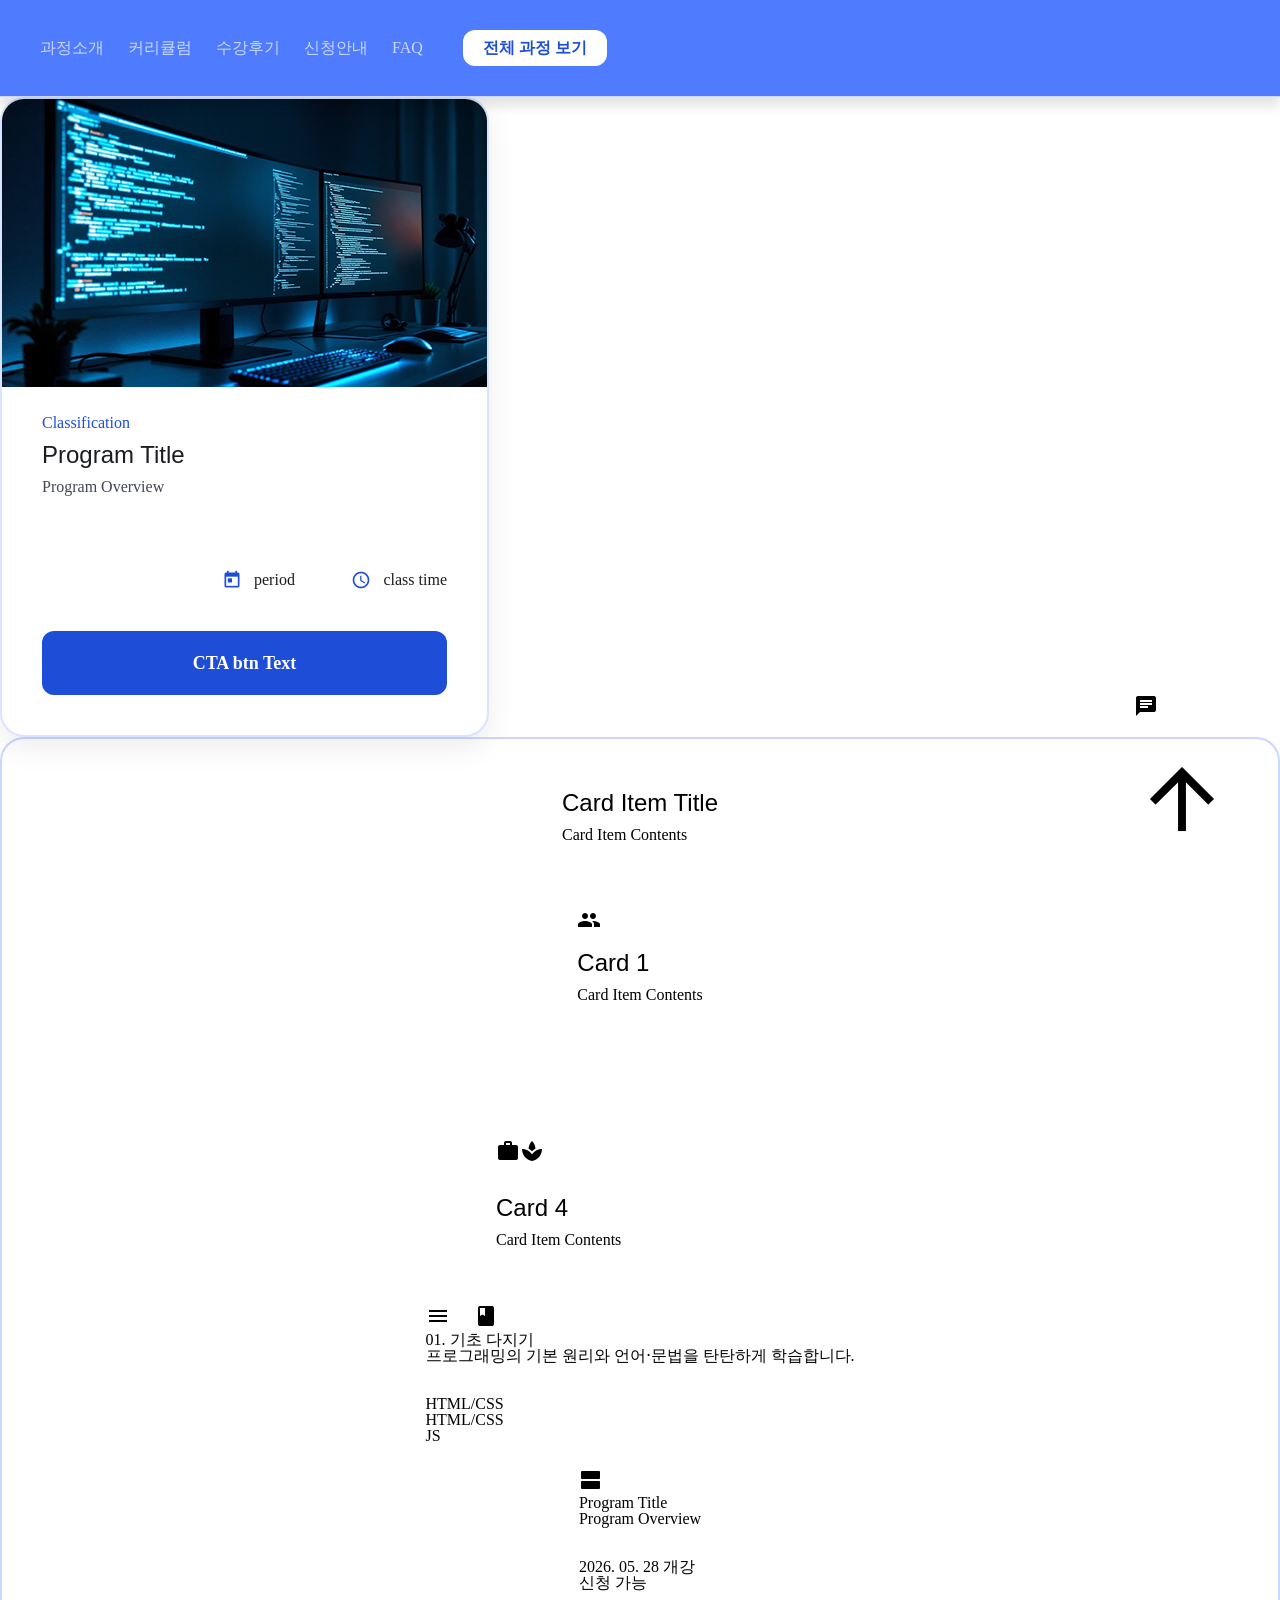
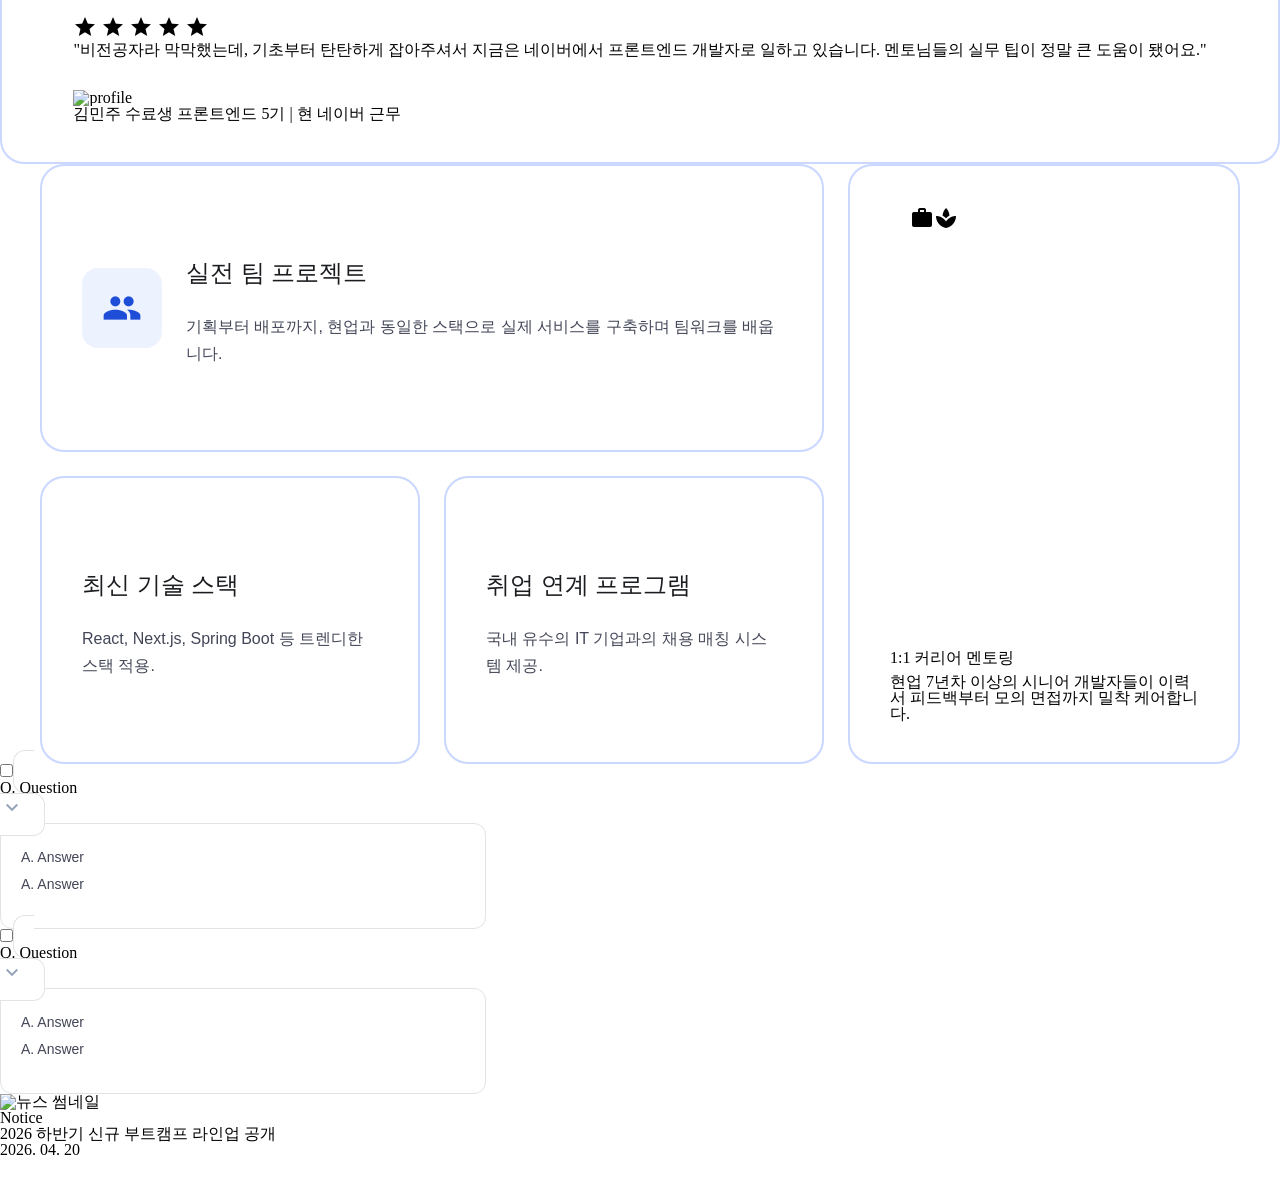
==== commit 62fdf834: "fix: error" ====
--- a/common.html
+++ b/common.html
@@ -158,8 +158,8 @@
           <div class="student-content">
             <div class="text-group">
               <p class="testimonial-description">
-                "비전공자라 막막했는데, 기초부터 탄탄하게 잡아주셔서 지금은 네이버에서 프론트엔드 개발자로 일하고
-                있습니다. 멘토님들의 실무 팁이 정말 큰 도움이 됐어요."
+                "비전공자라 막막했는데, 기초부터 탄탄하게 잡아주셔서 지금은 네이버에서 프론트엔드
+                개발자로 일하고 있습니다. 멘토님들의 실무 팁이 정말 큰 도움이 됐어요."
               </p>
             </div>
 
@@ -186,7 +186,10 @@
               <span class="material-icons">group</span>
               <div class="text-box box vertical gap-s">
                 <h3>실전 팀 프로젝트</h3>
-                <p>기획부터 배포까지, 현업과 동일한 스택으로 실제 서비스를 구축하며 팀워크를 배웁니다.</p>
+                <p>
+                  기획부터 배포까지, 현업과 동일한 스택으로 실제 서비스를 구축하며 팀워크를
+                  배웁니다.
+                </p>
               </div>
             </article>
             <div class="inner-card-box box horizontal gap-m grow-1">
@@ -206,7 +209,9 @@
             </div>
             <div class="text-box box vertical gap-xs">
               <h3>1:1 커리어 멘토링</h3>
-              <p>현업 7년차 이상의 시니어 개발자들이 이력서 피드백부터 모의 면접까지 밀착 케어합니다.</p>
+              <p>
+                현업 7년차 이상의 시니어 개발자들이 이력서 피드백부터 모의 면접까지 밀착 케어합니다.
+              </p>
             </div>
           </article>
         </div>
--- a/css/components.css
+++ b/css/components.css
@@ -507,6 +507,9 @@
   height: auto;
   padding: 12px 20px;
   cursor: pointer;
+  gap: 32px;
+
+  box-sizing: border-box;
   border: 1px solid var(--gray);
   border-radius: var(--radius-s-plus);
   background: var(--white);
@@ -526,7 +529,7 @@
 
 .accordion-answer {
   width: 100%;
-  max-height: 0;
+  box-sizing: border-box;
   padding: 20px 20px 30px 20px;
   overflow: hidden;
   gap: 32px;
--- a/css/index.css
+++ b/css/index.css
@@ -6,32 +6,37 @@
   position: sticky;
   top: 0;
   z-index: 100;
-  width: 100%;
-  min-height: 96px;
-  display: flex;
-  align-items: center;
-  position: sticky;
-  top: 0;
-  z-index: 100;
+
+  width: 100%;
+  height: 96px;
+
+  display: flex;
+  align-items: center;
+
   background: var(--secondary);
-  overflow: hidden;
+  border-bottom: 1px solid var(--white-alpha-70);
   box-shadow: 0 10px 10px 0 rgba(0, 0, 0, 0.1);
 }
 
+/* header inner */
 header .header-inner {
-  height: 96px;
-  display: flex;
+  height: 52px;
+
+  display: flex;
+  justify-content: space-between;
+  align-items: center;
+
   margin: 0 auto;
-  justify-content: space-between;
-  align-items: center;
-}
-
+}
+
+/* logo */
 .logo img {
   display: block;
   width: 180px;
   height: 24px;
 }
 
+/* nav */
 nav .list {
   display: flex;
   align-items: center;
@@ -40,25 +45,26 @@
 
 nav a {
   display: inline-block;
-  font: var(--heading-x-s);
+
+  font: var(--label-m-500);
   color: var(--white-alpha-70);
+  text-decoration: none;
 
   transition: 0.2s ease;
 }
+
+/* active */
 nav .intro {
+  padding-bottom: 4px;
+
+  font: var(--label-m-700);
   color: var(--white);
+
   border-bottom: 3px solid var(--white);
-  padding-bottom: 4px;
-}
-
-header .btn {
-  height: 52px;
-  transition: 0.2s ease;
-}
-
+}
+
+/* button */
 header .btn-sub {
-  padding: 10px 20px;
-  border-radius: 12px;
   background: var(--white);
   color: var(--primary);
 }
@@ -72,7 +78,6 @@
   background: var(--white-active);
   color: var(--primary);
 }
-
 /* header 종료 */
 
 /* #endregion */
@@ -100,22 +105,18 @@
 .hero-section {
   width: 100%;
   background-color: var(--white);
-  /* ★ 헤더 밑으로 내리기: 상단 패딩을 160px~180px 정도로 넉넉히 줍니다 */
-  padding: 180px 0 100px 0;
+  padding: 96px 0;
   overflow: visible;
-}
-
-.hero-section .hero-container.horizontal {
-  max-width: 1200px;
-  margin: 0 auto;
   align-items: center;
   justify-content: space-between;
   gap: 78px;
 }
 
 /* 4. 왼쪽 텍스트 박스 */
-.hero-section .hero-content-box.vertical {
+.hero-section .hero-content-box {
   width: 553px;
+  min-width: 553px;
+  flex-shrink: 0;
   gap: 32px;
   position: relative;
   z-index: 10;
@@ -349,7 +350,6 @@
 .programs-section-group .section-header-box {
   align-items: center;
   width: 100%;
-  text-align: center;
 }
 
 .programs-section-group .section-title-item {
@@ -361,7 +361,6 @@
   font: var(--heading-s);
   color: var(--main-black);
 }
-
 
 /* 대표 인기 코스 섹션 - 이미지 카드 */
 .programs-section-group .image-card-big-item {
@@ -406,7 +405,7 @@
 .programs-section-group .image-card-big-item .text-group-box {
   display: flex;
   flex-direction: column;
-  gap: 24px;
+  gap: 36px;
 }
 
 /* 프로그램 정보 */
@@ -418,7 +417,7 @@
 
 /* 분류 */
 .programs-section-group .image-card-big-item .badge-item {
-  font: var(--body-m);
+  font: var(--body-m-400);
   color: var(--primary);
 }
 
@@ -432,13 +431,12 @@
 .programs-section-group .image-card-big-item .clip-overtext-box {
   display: block;
   width: 405px;
-  height: 63px;
   flex-shrink: 0;
 }
 
 .programs-section-group .image-card-big-item .clip-overtext-box .text-wrapper-item {
   margin: 0;
-  font: var(--body-m);
+  font: var(--body-m-plus-400);
   color: var(--main-black);
 }
 
@@ -461,7 +459,7 @@
   height: 27px;
   gap: 12px;
   font-size: 16px;
-  color: var(--title-black);
+  color: var(--body-m-plus-400);
 }
 
 /* 아이콘 */
@@ -479,6 +477,7 @@
   height: 64px;
   border: none;
   border-radius: 12px;
+  font: var(--label-l);
   background: var(--primary);
   color: var(--white);
   font-size: 18px;
@@ -496,7 +495,7 @@
   border: 2px solid var(--secondary-alpha-30);
   border-radius: 24px;
   background: var(--white);
-  padding: 32px;
+  padding: 30px;
   gap: var(--line-height-27);
   box-sizing: border-box;
 }
@@ -510,7 +509,7 @@
   border: 2px solid var(--secondary-alpha-30);
   border-radius: 24px;
   background: var(--bright-blue);
-  padding: 32px;
+  padding: 30px;
   gap: var(--line-height-27);
   box-sizing: border-box;
 }
@@ -535,32 +534,32 @@
   justify-content: center;
 }
 
-.programs-section-group .text-group {
+.programs-section-group .program-text-group {
   display: flex;
   flex-direction: column;
   justify-content: center;
   gap: 8px;
 }
-.programs-section-group .text-group h3{
+.programs-section-group .program-text-group h3 {
   font: var(--heading-s);
   color: var(--title-black);
 }
-.programs-section-group .text-group p{
-  font: var(--body-m);
-  color: var(--main-black);
-}
-.programs-section-group .icon-vertical-card-tag-blue .text-group-blue {
+.programs-section-group .program-text-group .description {
+  font: var(--body-m-400);
+  color: var(--main-black);
+}
+.programs-section-group .icon-vertical-card-tag-blue .program-text-group-blue {
   display: flex;
   flex-direction: column;
   justify-content: center;
   gap: 8px;
 }
-.programs-section-group .icon-vertical-card-tag-blue .text-group-blue h3{
+.programs-section-group .icon-vertical-card-tag-blue .program-text-group-blue h3 {
   font: var(--heading-s);
   color: var(--white);
 }
-.programs-section-group .icon-vertical-card-tag-blue .text-group-blue p{
-  font: var(--body-m);
+.programs-section-group .icon-vertical-card-tag-blue .program-text-group-blue .description {
+  font: var(--body-m-400);
   color: var(--white-alpha-70);
 }
 
@@ -615,30 +614,57 @@
   box-sizing: border-box;
 }
 
-.programs-section-group .icon-vertical-card .text-group {
+.programs-section-group .icon-vertical-card .program-text-group {
   display: flex;
   flex-direction: column;
   gap: 8px;
 }
+.programs-section-group .cate-btn {
+  height: 43px;
+  padding: 8px 24px;
+  font: var(--body-m-plus-500);
+  color: var(--main-black);
+  background: var(--main-button);
+  border-radius: 50px;
+}
+.programs-section-group .cate-btn-blue {
+  height: 43px;
+  padding: 8px 24px;
+  font: var(--body-m-plus-500);
+  color: var(--white);
+  background: var(--primary);
+  border-radius: 50px;
+}
 
 .programs-section-group .icon-vertical-card .list-status ul {
   display: flex;
   justify-content: space-between;
   align-items: center;
+}
+.programs-section-group .icon-vertical-card .list-status-black ul {
+  display: flex;
+  justify-content: space-between;
+  align-items: center;
+}
+.programs-section-group .icon-vertical-card .list-status ul li:nth-child(1) {
   font: var(--caption-m);
-}
-.programs-section-group .icon-vertical-card .list-status-black ul {
-  display: flex;
-  justify-content: space-between;
-  align-items: center;
+  color: var(--main-black);
+}
+.programs-section-group .icon-vertical-card .list-status ul li:nth-child(2) {
+  font: var(--body-m-500);
+  color: var(--primary);
+}
+.programs-section-group .icon-vertical-card .list-status-black ul li:nth-child(1) {
   font: var(--caption-m);
-}
-
-.programs-section-group .icon-vertical-card .list-status ul li:nth-child(2){
-color: var(--primary);
-}
-.programs-section-group .icon-vertical-card .list-status-black ul li:nth-child(2){
-color: var(--main-black);
+  color: var(--main-black);
+}
+.programs-section-group .icon-vertical-card .list-status-black ul li:nth-child(2) {
+  font: var(--body-m-500);
+  color: var(--main-black);
+}
+.programs-section-group .section-footer-box {
+  width: 178px;
+  padding: 10px 32px;
 }
 /* 프로그램 그룹 끝 - 오예은 작업 */
 
@@ -660,7 +686,7 @@
   display: flex;
   flex-direction: column;
   justify-content: center;
-  align-items: center;
+  /* align-items: center; */
   margin-bottom: 32px;
 }
 
@@ -1005,152 +1031,125 @@
 
 /* footer */
 footer {
-  background: var(--super-light-gray);
-}
-
-/* container */
+  width: 100%;
+  background: var(--white);
+}
+
 footer .container {
-  padding: 64px 0 48px;
+  gap: 48px;
+  padding: 80px 0 0;
 }
 
 /* top */
 .footer-top {
   justify-content: space-between;
   align-items: flex-start;
-  gap: 48px;
 }
 
 /* brand */
 .footer-brand {
-  width: 264px;
   gap: 24px;
 }
 
-/* logo */
 .footer-brand .logo {
   align-items: center;
   gap: 8px;
 }
 
 .footer-brand .logo .material-icons {
-  font-size: 24px;
+  font-size: 32px;
+  line-height: 1;
   color: var(--primary);
 }
 
 .footer-brand .logo h2 {
-  font: var(--heading-x-x-s);
+  font: var(--title-s);
   color: var(--title-black);
 }
 
-/* text */
 .footer-brand p {
-  font: var(--body-m-400);
-  color: var(--dark-gray);
-}
-
-/* icons */
+  max-width: 280px;
+  font: var(--body-s);
+  color: var(--main-black);
+}
+
 .footer-brand .icons {
-  gap: 6px;
+  display: flex;
+  align-items: center;
+  gap: 16px;
 }
 
 .footer-brand .icons .material-icons {
   font-size: 24px;
+  line-height: 1;
   color: var(--medium-gray);
+  cursor: pointer;
 }
 
 /* nav */
 .footer-nav {
-  width: 264px;
   gap: 24px;
 }
 
-/* title */
 .footer-nav h3 {
-  font: var(--heading-x-x-s);
-  line-height: 24px;
-  color: var(--near-black);
-  text-transform: capitalize;
-}
-
-/* list */
-footer ul {
-  padding: 0;
-  margin: 0;
-}
-
-footer li {
-  list-style: none;
-}
-
-.footer-nav .list {
+  font: var(--label-m-700);
+  color: var(--title-black);
+}
+
+.footer-nav ul {
   gap: 16px;
 }
 
-/* link */
+.footer-nav li {
+  font: var(--body-s);
+  color: var(--main-black);
+}
+
 .footer-nav a {
-  font: var(--body-m-400);
-  line-height: 20px;
-  color: var(--dark-gray);
+  color: inherit;
   text-decoration: none;
 }
 
-.footer-nav a:hover {
-  color: var(--primary);
-}
-
 /* follow us */
-.footer-top .footer-nav:last-child li.horizontal {
+.follow-us li a {
+  display: flex;
   align-items: center;
   gap: 8px;
 }
 
-.footer-top .footer-nav:last-child a {
-  line-height: 20px;
-}
-
-.footer-top .footer-nav:last-child .material-icons {
+.follow-us .material-icons {
   font-size: 16px;
-  line-height: 100%;
-  color: var(--dark-gray);
-}
-
-.footer-top .footer-nav:last-child li:nth-child(2) .material-icons {
-  letter-spacing: -0.5px;
-}
+  line-height: 1;
+}
+
 /* divider */
 footer hr {
   width: 100%;
-  height: 2px;
-  margin: 48px 0;
-  border: none;
-  background: var(--gray);
+  border: 0;
+  border-top: 2px solid var(--gray);
 }
 
 /* bottom */
 .footer-bottom {
   justify-content: space-between;
   align-items: center;
-}
-
-/* copy */
-.footer-bottom p {
-  font: var(--caption-m);
-  color: var(--medium-gray);
-}
-
-/* legal */
-.legal-links {
-  gap: 32px;
-}
-
+
+  padding: 48px 0;
+}
+
+.footer-bottom p,
 .legal-links a {
   font: var(--caption-m);
   color: var(--medium-gray);
+}
+
+.legal-links {
+  align-items: center;
+  gap: 32px;
+}
+
+.legal-links a {
   text-decoration: none;
-}
-
-.legal-links a:hover {
-  color: var(--primary);
 }
 /* =======================
 Footer 종료
